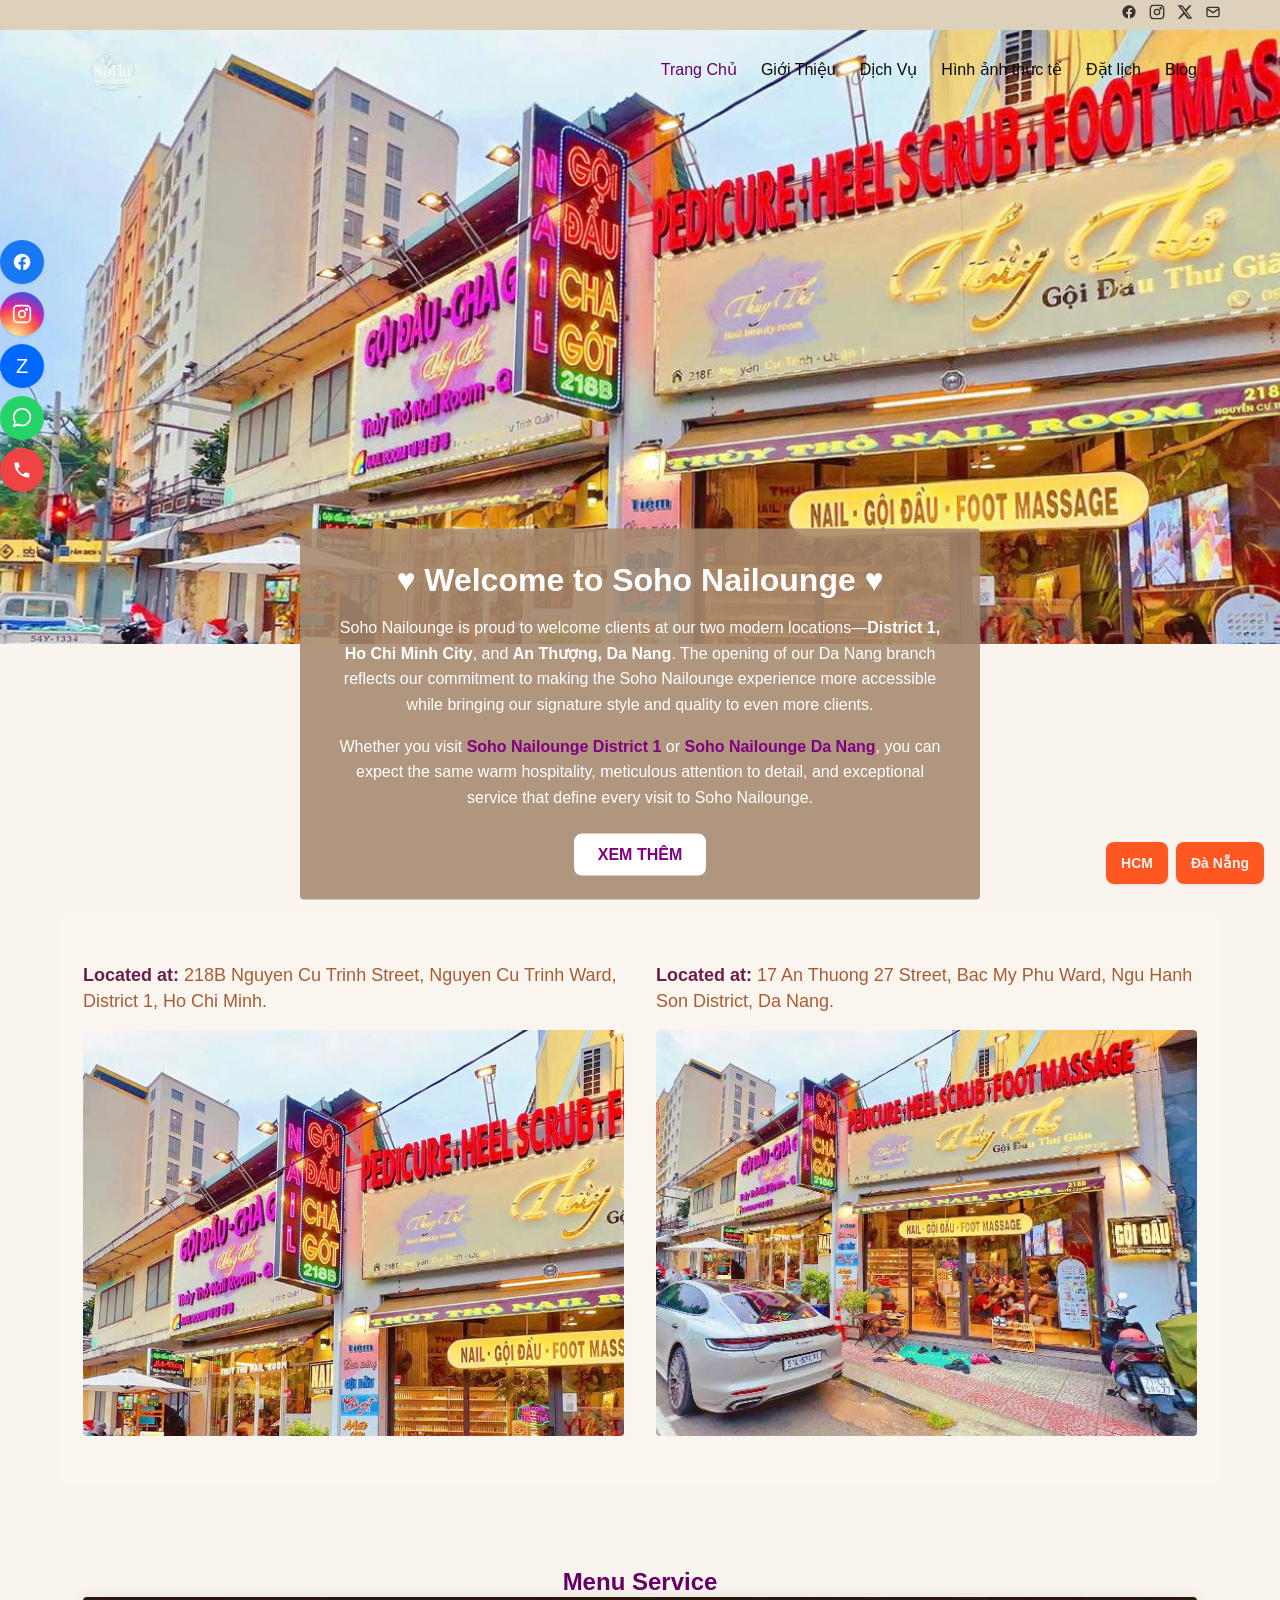
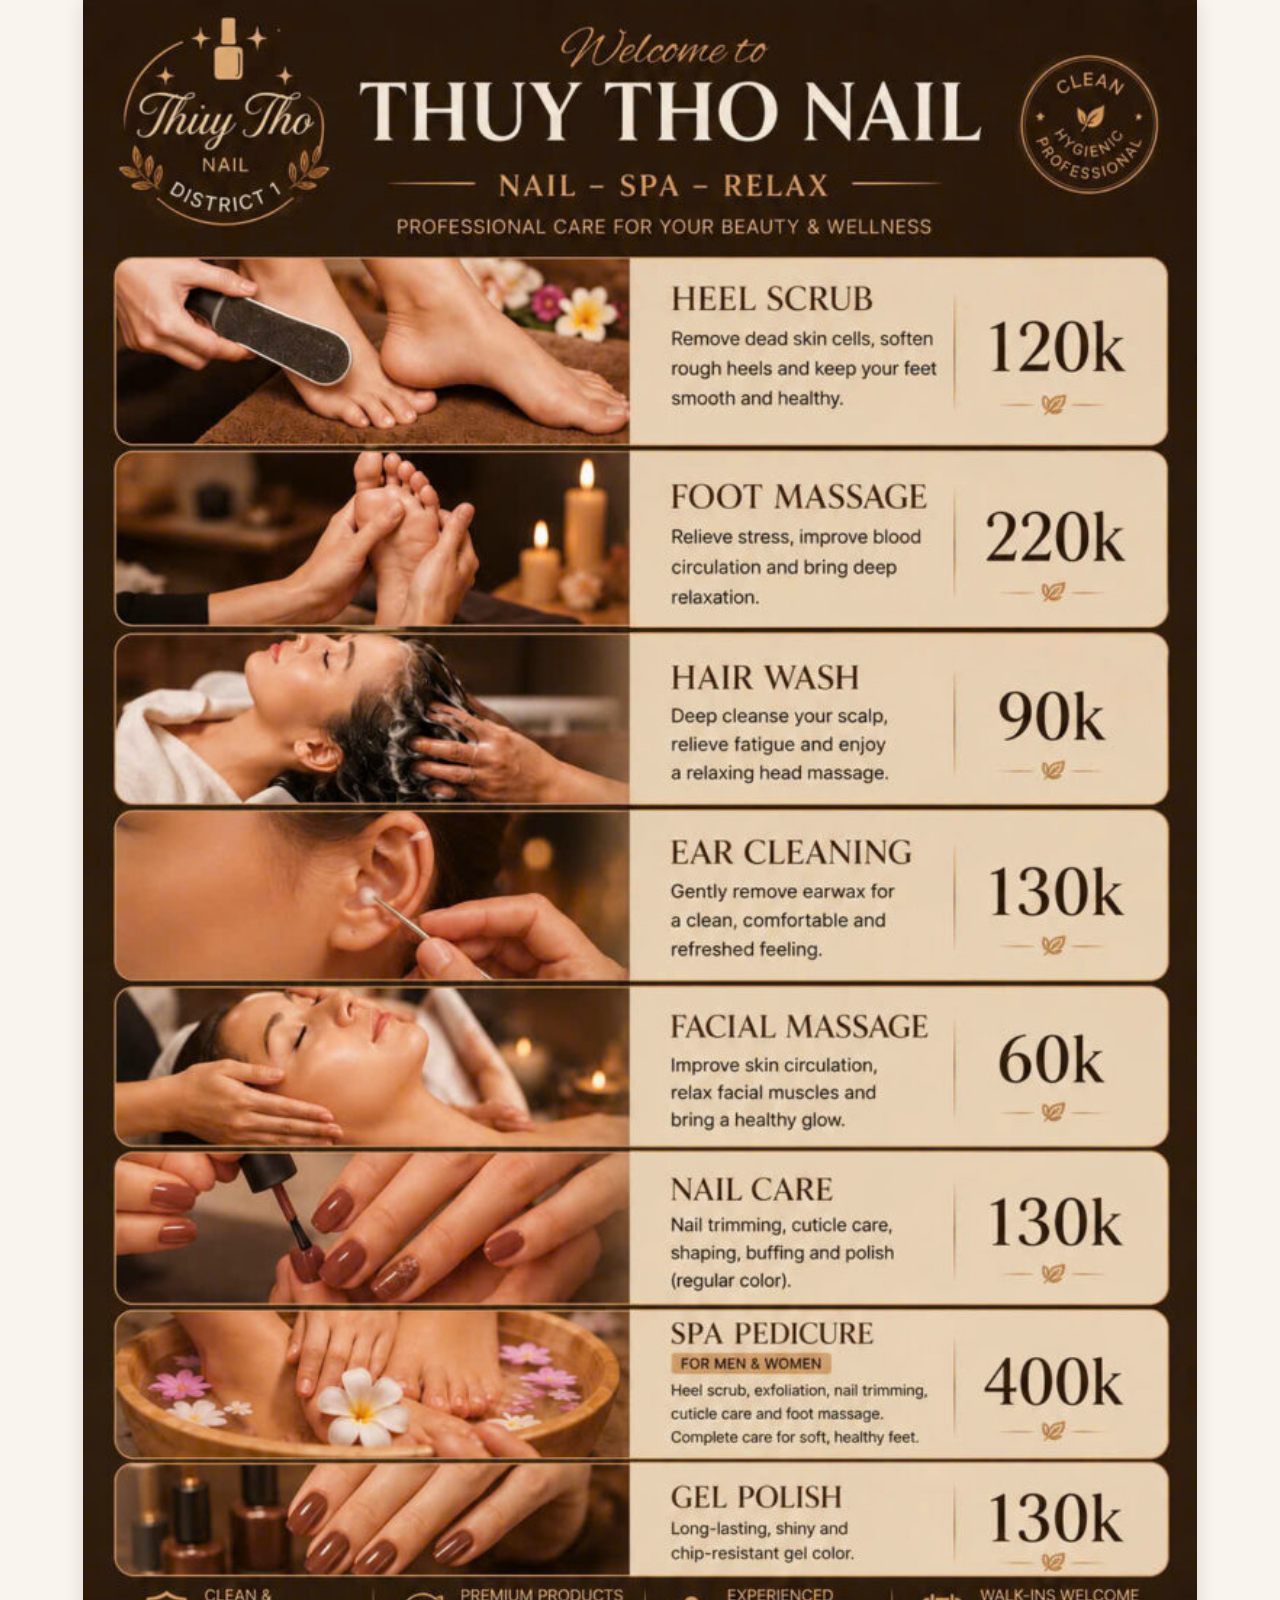
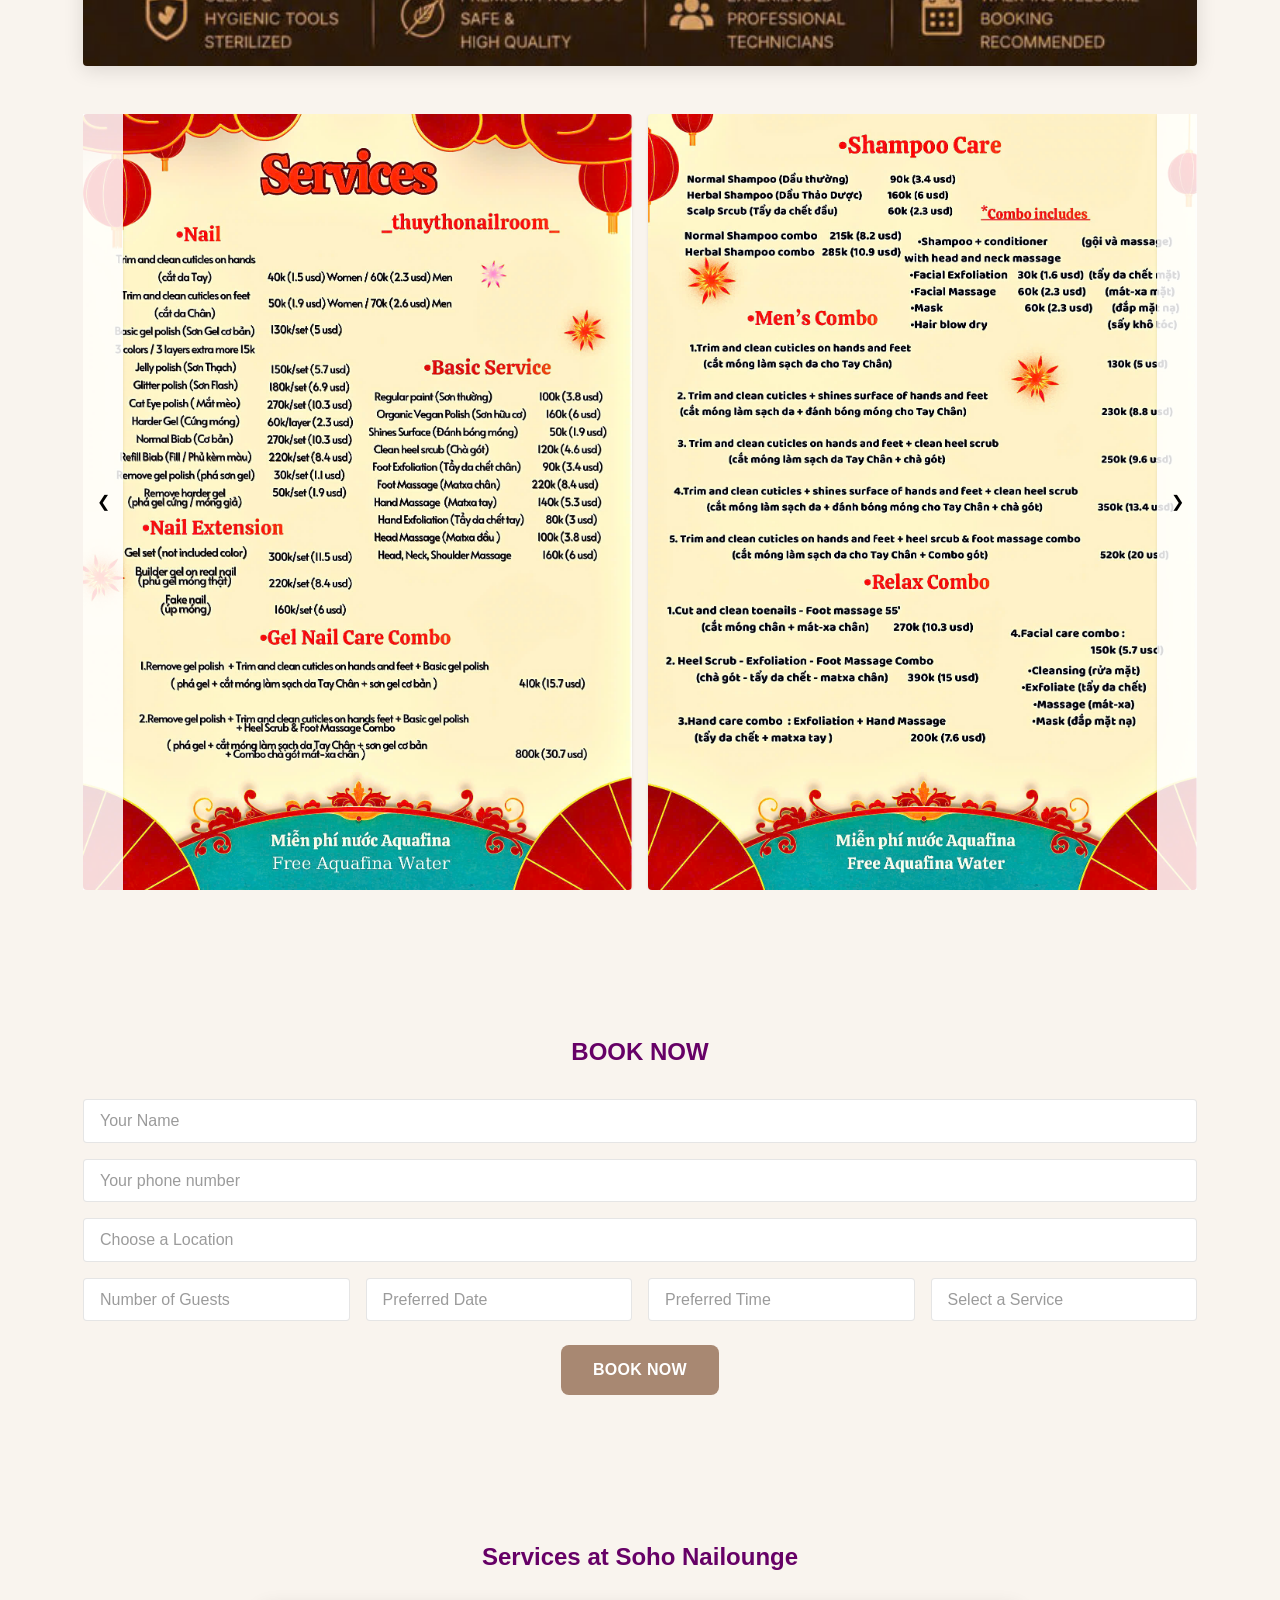
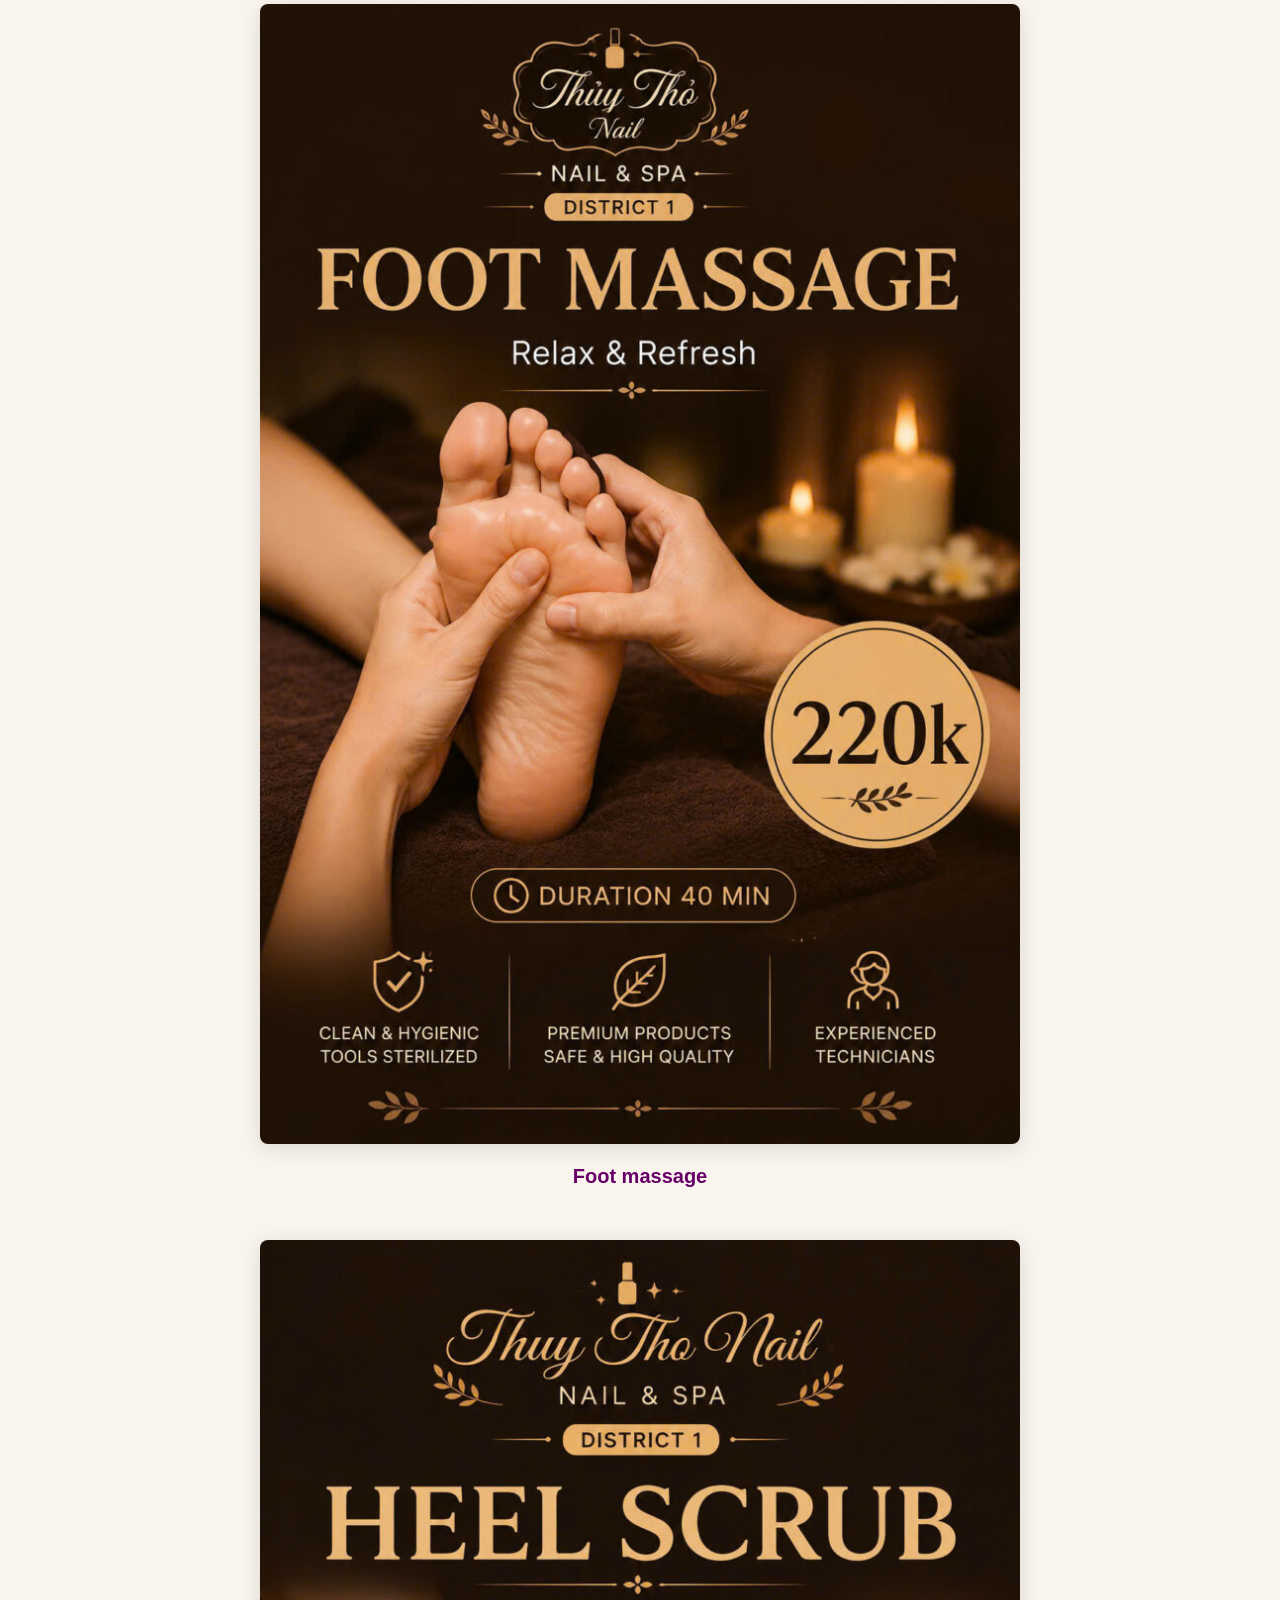
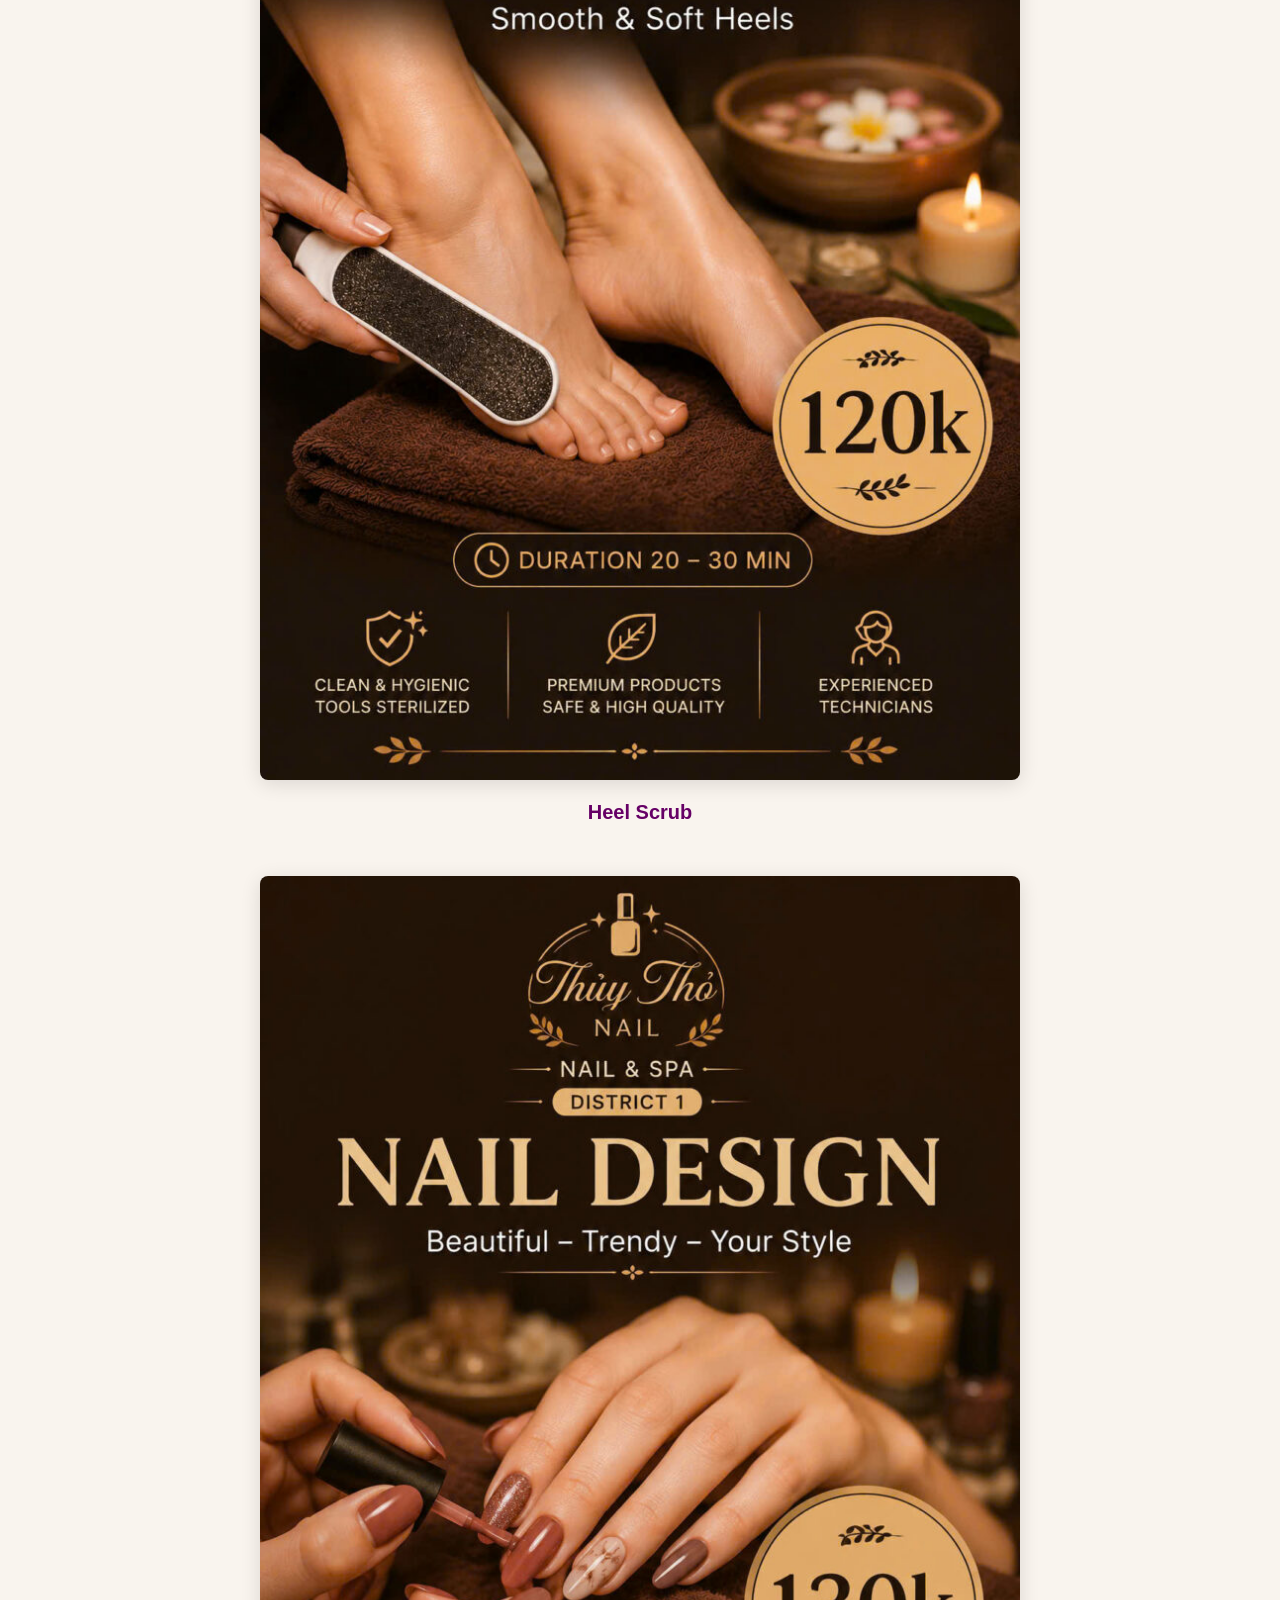
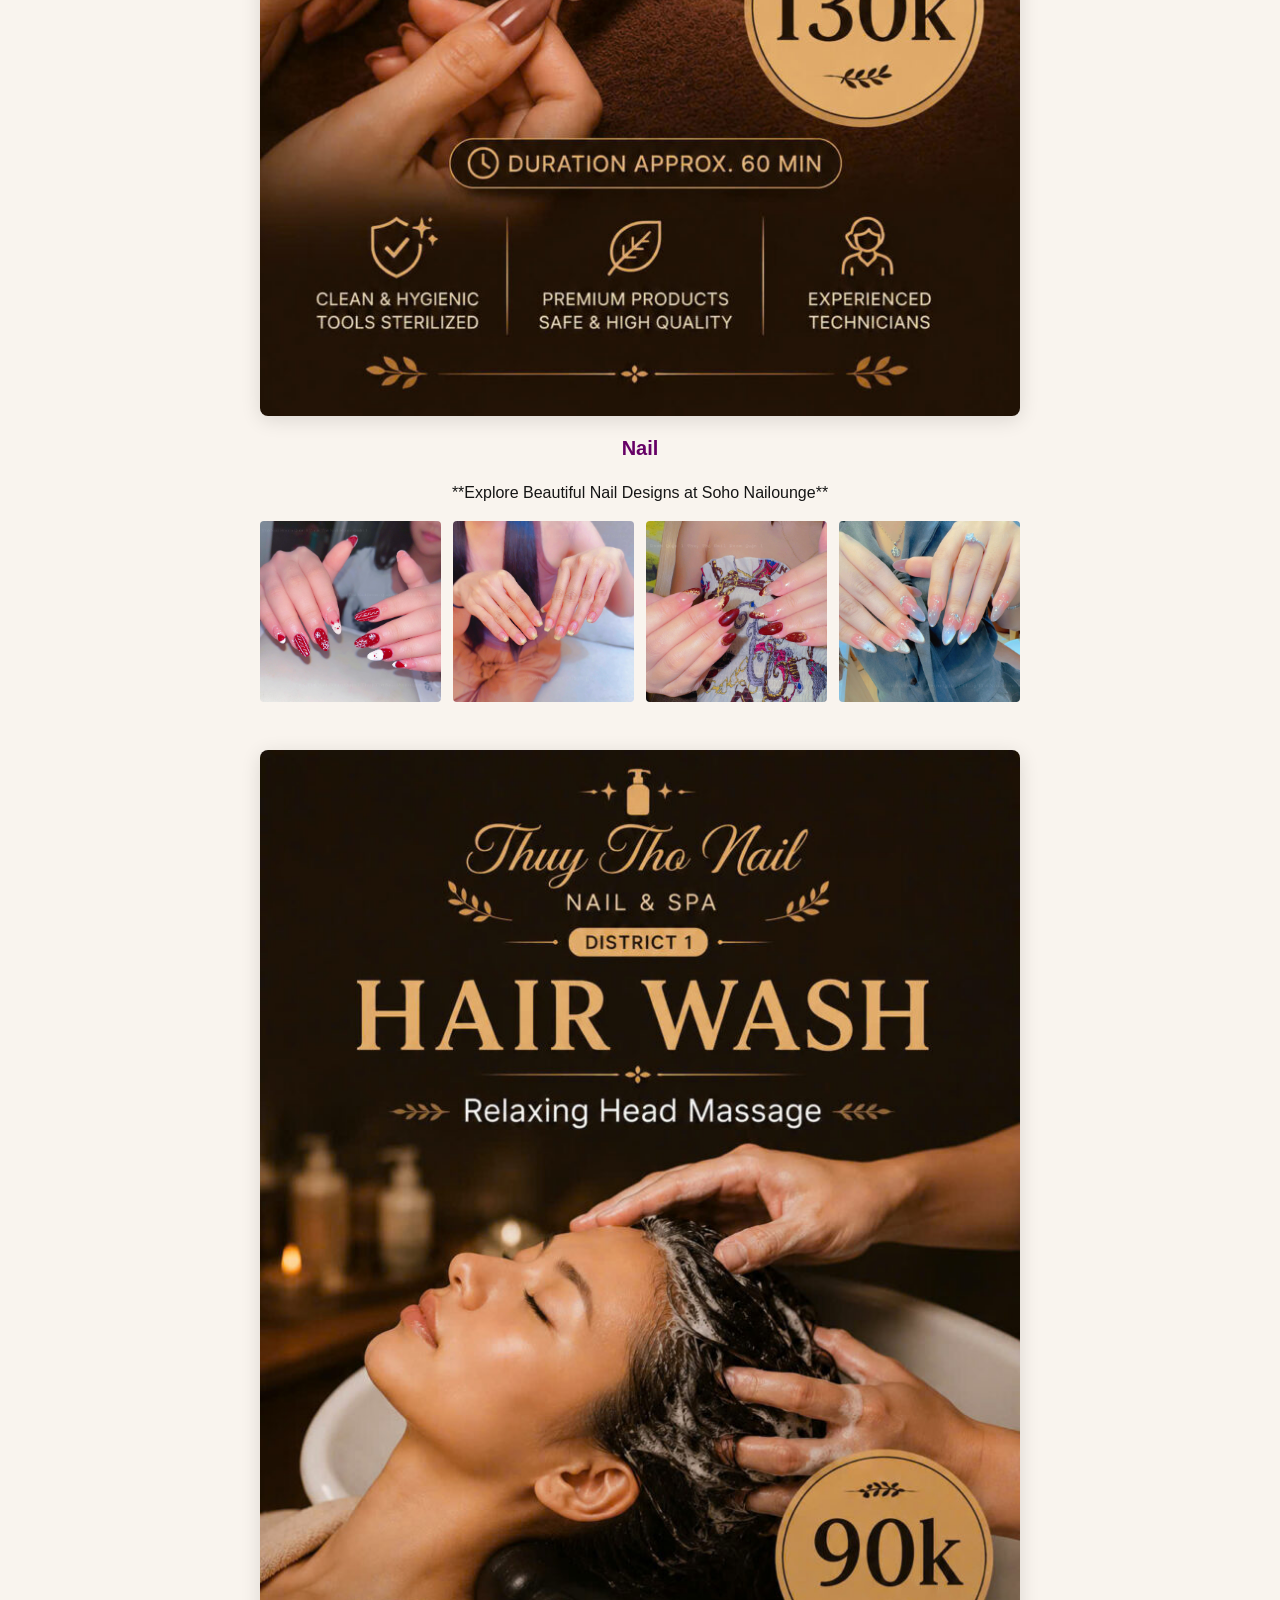
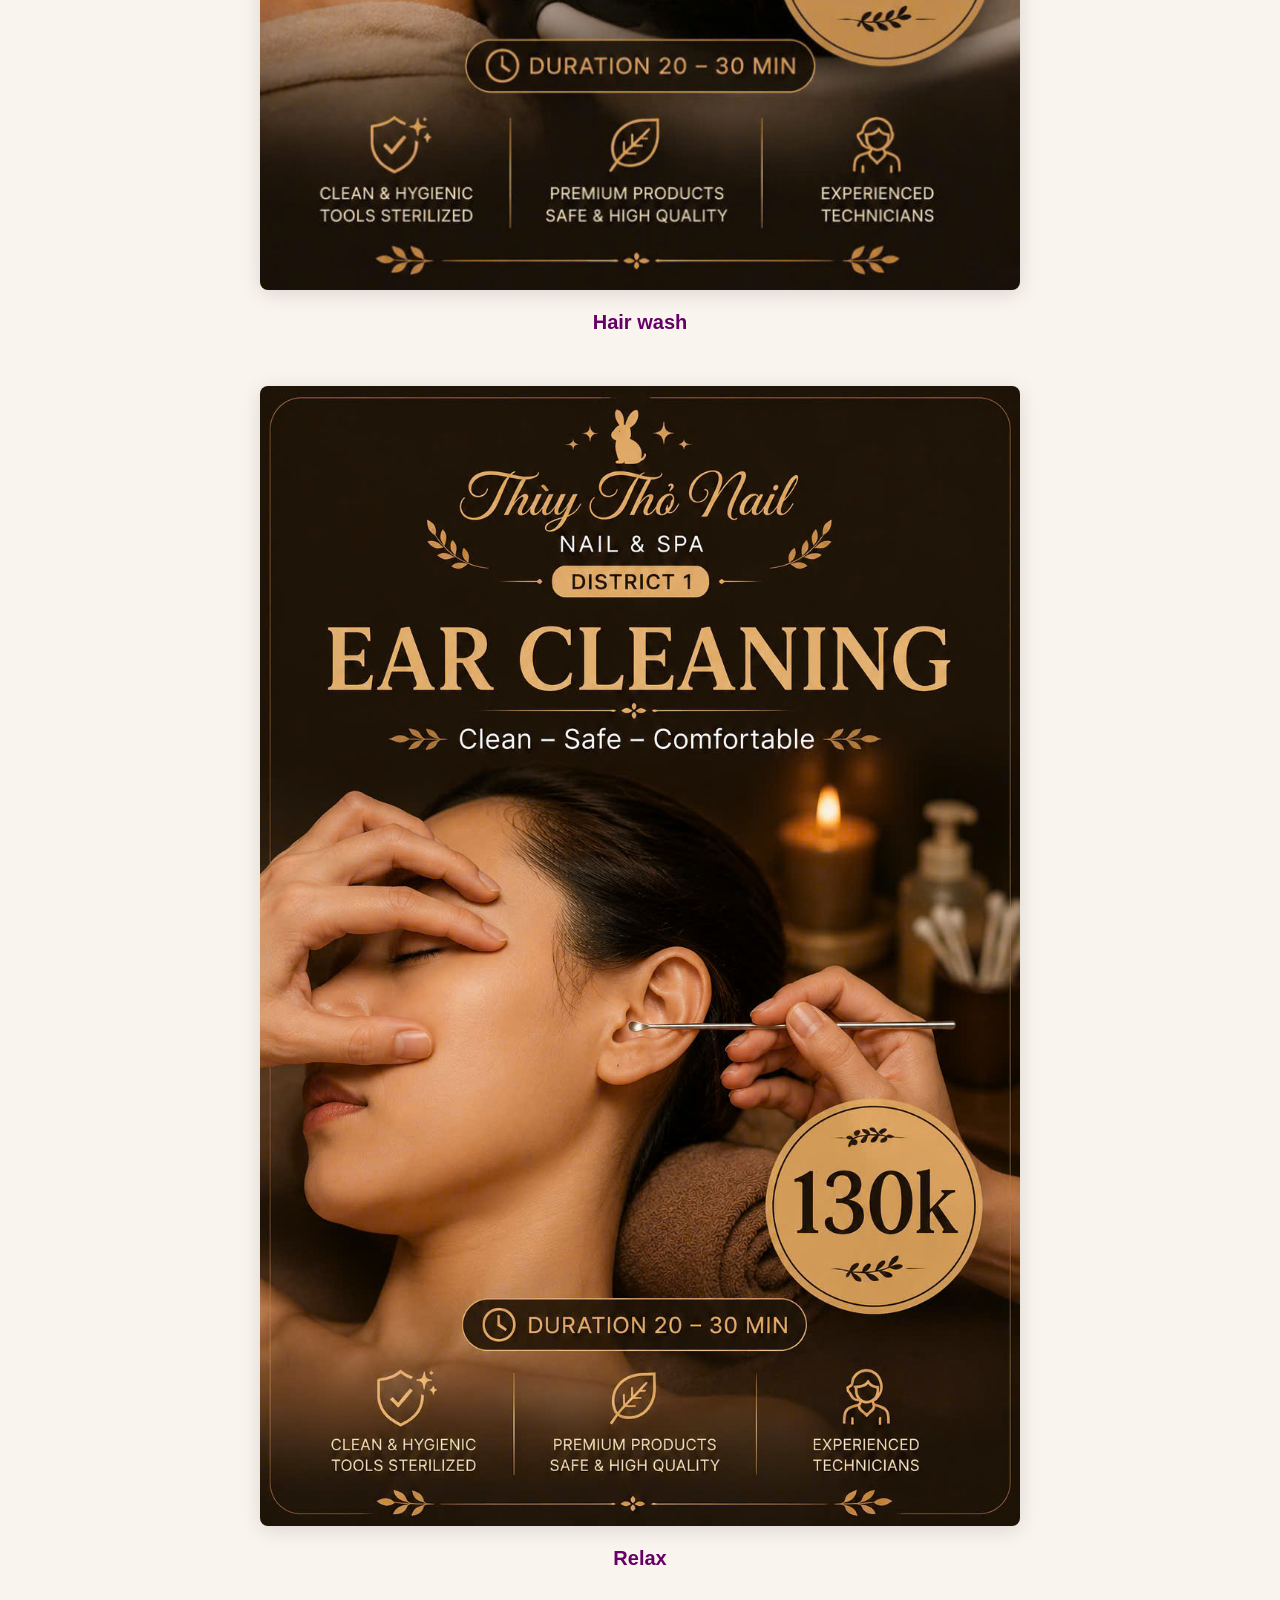
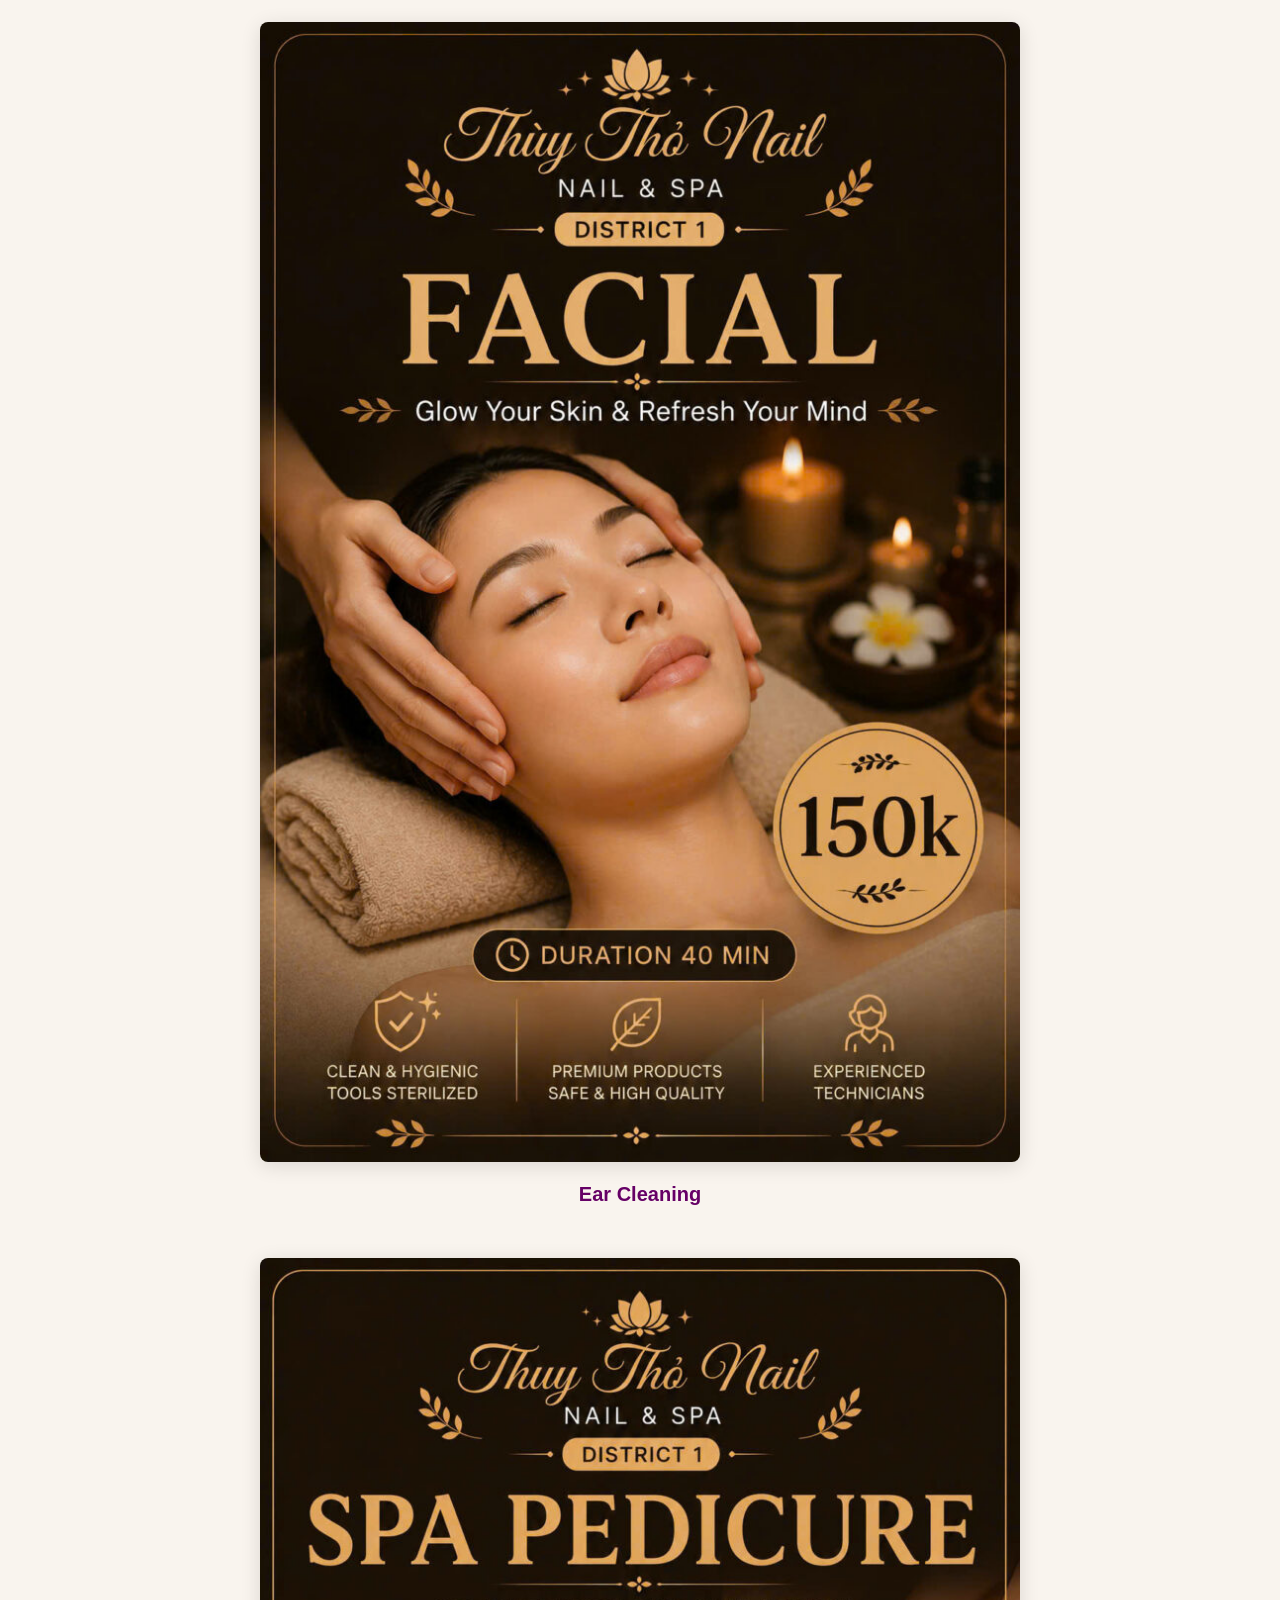
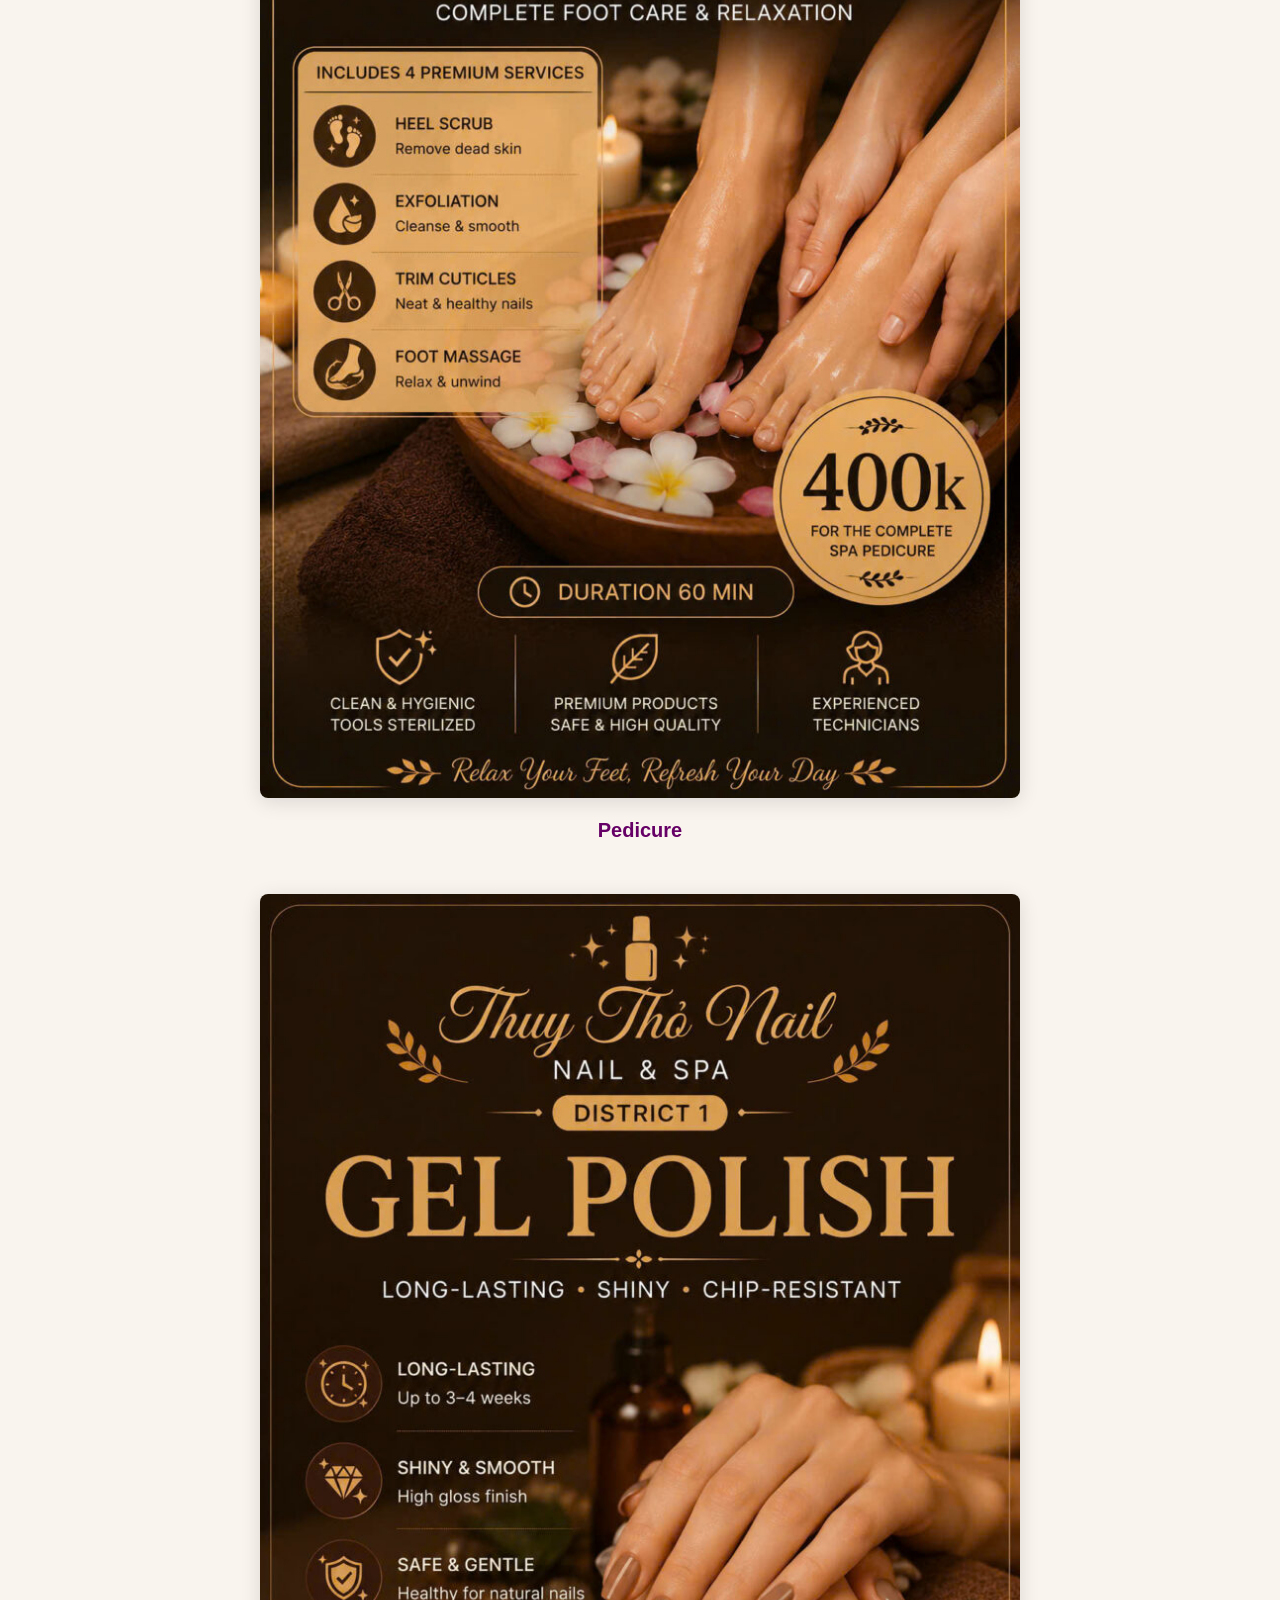
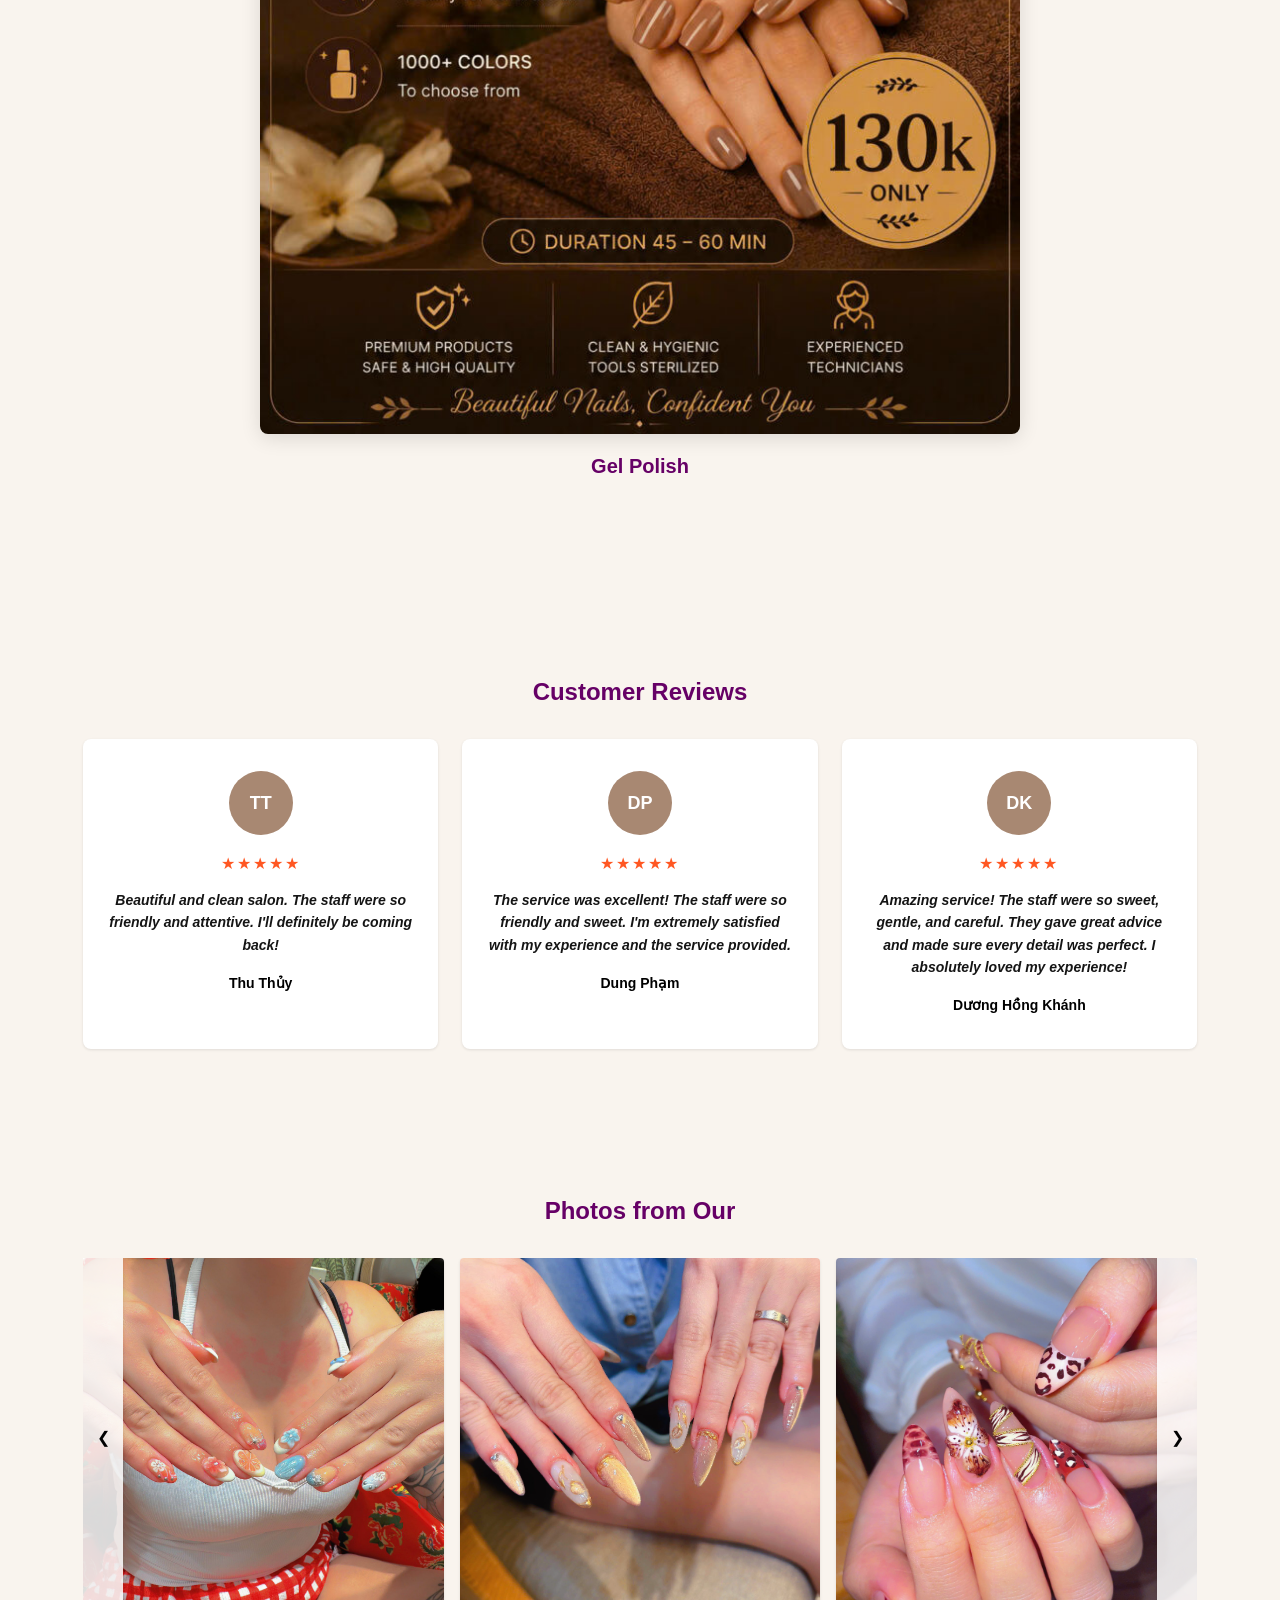
==== html/index.html @ bbea17a8 "first commit" ====
<!doctype html>
<html lang="vi">
  <head>
    <meta charset="UTF-8" />
    <meta name="viewport" content="width=device-width, initial-scale=1.0" />
    <title>Soho Nailounge</title>
    <meta
      name="description"
      content="Soho Nailounge — Nail, Spa, Gội đầu thư giãn, Massage chân tay tại Quận 1 TP.HCM và An Thượng, Đà Nẵng."
    />
    <link rel="icon" href="assets/favicon-32.webp" sizes="32x32" />
    <link rel="icon" href="assets/favicon-192.webp" sizes="192x192" />
    <link rel="apple-touch-icon" href="assets/favicon-192.webp" />
    <link rel="stylesheet" href="css/fonts.css" />
    <link rel="stylesheet" href="css/reset.css" />
    <link rel="stylesheet" href="css/variables.css" />
    <link rel="stylesheet" href="css/global.css" />
    <link rel="stylesheet" href="css/components/header.css" />
    <link rel="stylesheet" href="css/components/hero.css" />
    <link rel="stylesheet" href="css/components/menu.css" />
    <link rel="stylesheet" href="css/components/carousel.css" />
    <link rel="stylesheet" href="css/components/booking.css" />
    <link rel="stylesheet" href="css/components/services-showcase.css" />
    <link rel="stylesheet" href="css/components/gallery.css" />
    <link rel="stylesheet" href="css/components/reviews.css" />
    <link rel="stylesheet" href="css/components/blog.css" />
    <link rel="stylesheet" href="css/components/footer.css" />
  </head>
  <body class="page-home">
    <div class="social-rail">
      <a
        href="https://facebook.com"
        class="social-rail__facebook"
        aria-label="Facebook"
      >
        <svg width="20" height="20" viewBox="0 0 24 24" fill="currentColor">
          <path
            d="M22 12a10 10 0 1 0-11.56 9.88v-6.99H7.9V12h2.54V9.8c0-2.5 1.49-3.89 3.78-3.89 1.1 0 2.24.2 2.24.2v2.46h-1.26c-1.24 0-1.63.77-1.63 1.56V12h2.78l-.44 2.89h-2.34v6.99A10 10 0 0 0 22 12z"
          />
        </svg>
      </a>
      <a
        href="https://instagram.com"
        class="social-rail__instagram"
        aria-label="Instagram"
      >
        <svg
          width="20"
          height="20"
          viewBox="0 0 24 24"
          fill="none"
          stroke="currentColor"
          stroke-width="2"
        >
          <rect x="2" y="2" width="20" height="20" rx="5" />
          <circle cx="12" cy="12" r="4" />
          <circle cx="17.5" cy="6.5" r="1" fill="currentColor" />
        </svg>
      </a>
      <a href="https://zalo.me" class="social-rail__zalo" aria-label="Zalo"
        >Z</a
      >
      <a
        href="https://wa.me/84936037392"
        class="social-rail__whatsapp"
        aria-label="WhatsApp"
      >
        <svg width="20" height="20" viewBox="0 0 24 24" fill="currentColor">
          <path
            d="M20.5 3.5A10.9 10.9 0 0 0 12 0C5.9 0 1 4.9 1 11a10.9 10.9 0 0 0 1.6 5.7L1 23l6.5-1.6A10.9 10.9 0 0 0 12 22c6.1 0 11-4.9 11-11a10.9 10.9 0 0 0-2.5-7.5zM12 20a9 9 0 0 1-4.6-1.3l-.3-.2-3.4.9.9-3.3-.2-.3A9 9 0 1 1 21 11a9 9 0 0 1-9 9z"
          />
        </svg>
      </a>
      <a href="tel:+84936037392" class="social-rail__phone" aria-label="Call">
        <svg width="20" height="20" viewBox="0 0 24 24" fill="currentColor">
          <path
            d="M6.6 10.8a15.1 15.1 0 0 0 6.6 6.6l2.2-2.2a1 1 0 0 1 1-.2 11.3 11.3 0 0 0 3.5.6 1 1 0 0 1 1 1V20a1 1 0 0 1-1 1A17 17 0 0 1 3 4a1 1 0 0 1 1-1h3.5a1 1 0 0 1 1 1 11.3 11.3 0 0 0 .6 3.5 1 1 0 0 1-.2 1l-2.3 2.3z"
          />
        </svg>
      </a>
    </div>

    <div class="location-switch">
      <a href="#locations">HCM</a>
      <a href="#locations">Đà Nẵng</a>
    </div>

    <header class="header header--overlay" id="header">
      <div class="header__topbar">
        <div class="container header__topbar-inner">
          <a href="https://facebook.com" aria-label="Facebook">
            <svg width="16" height="16" viewBox="0 0 24 24" fill="currentColor">
              <path
                d="M22 12a10 10 0 1 0-11.56 9.88v-6.99H7.9V12h2.54V9.8c0-2.5 1.49-3.89 3.78-3.89 1.1 0 2.24.2 2.24.2v2.46h-1.26c-1.24 0-1.63.77-1.63 1.56V12h2.78l-.44 2.89h-2.34v6.99A10 10 0 0 0 22 12z"
              />
            </svg>
          </a>
          <a href="https://instagram.com" aria-label="Instagram">
            <svg
              width="16"
              height="16"
              viewBox="0 0 24 24"
              fill="none"
              stroke="currentColor"
              stroke-width="2"
            >
              <rect x="2" y="2" width="20" height="20" rx="5" />
              <circle cx="12" cy="12" r="4" />
              <circle cx="17.5" cy="6.5" r="1" fill="currentColor" />
            </svg>
          </a>
          <a href="https://twitter.com" aria-label="Twitter">
            <svg width="16" height="16" viewBox="0 0 24 24" fill="currentColor">
              <path
                d="M18.9 2H22l-7.5 8.6L23 22h-6.9l-5.4-6.6L4.4 22H1.3l8-9.2L1 2h7l4.9 6 6-6zm-1.2 18h1.9L7.4 4H5.4l12.3 16z"
              />
            </svg>
          </a>
          <a href="mailto:hoangvun168168@gmail.com" aria-label="Email">
            <svg
              width="16"
              height="16"
              viewBox="0 0 24 24"
              fill="none"
              stroke="currentColor"
              stroke-width="2"
            >
              <rect x="3" y="5" width="18" height="14" rx="2" />
              <path d="m3 7 9 6 9-6" />
            </svg>
          </a>
        </div>
      </div>
      <div class="header__main">
        <div class="container header__main-inner">
          <a href="index.html" class="header__logo">
            <img
              src="assets/images/logo-soho-transparent.png"
              alt="Soho Nail Lounge"
            />
          </a>
          <button class="header__nav-toggle" aria-label="Toggle menu">
            <span></span><span></span><span></span>
          </button>
          <nav class="header__nav">
            <ul class="header__nav-list">
              <li class="is-active"><a href="index.html">Trang Chủ</a></li>
              <li><a href="gioi-thieu.html">Giới Thiệu</a></li>
              <li><a href="#">Dịch Vụ</a></li>
              <li><a href="hinh-anh-thuc-te.html">Hình ảnh thực tế</a></li>
              <li><a href="dat-lich.html">Đặt lịch</a></li>
              <li><a href="blog.html">Blog</a></li>
            </ul>
          </nav>
        </div>
      </div>
    </header>

    <main>
      <section class="hero">
        <img
          class="hero__bg"
          src="assets/images/bnmt.jpeg"
          alt="Soho Nailounge Quận 1 storefront"
        />
        <div class="hero__welcome" data-animate>
          <h1 class="hero__welcome-title">♥ Welcome to Soho Nailounge ♥</h1>
          <p>
            Soho Nailounge is proud to welcome clients at our two modern
            locations—<strong>District 1, Ho Chi Minh City</strong>, and
            <strong>An Thượng, Da Nang</strong>. The opening of our Da Nang
            branch reflects our commitment to making the Soho Nailounge
            experience more accessible while bringing our signature style and
            quality to even more clients.
          </p>
          <p>
            Whether you visit
            <a href="#locations">Soho Nailounge District 1</a> or
            <a href="#locations">Soho Nailounge Da Nang</a>, you can expect the
            same warm hospitality, meticulous attention to detail, and
            exceptional service that define every visit to Soho Nailounge.
          </p>
          <a href="#locations" class="btn btn--white">XEM THÊM</a>
        </div>
      </section>

      <section class="locations container" id="locations">
        <div class="locations__grid">
          <div class="locations__item" data-animate>
            <h3>
              <strong>Located at:</strong>
              <a href="#"
                >218B Nguyen Cu Trinh Street, Nguyen Cu Trinh Ward, District 1,
                Ho Chi Minh.</a
              >
            </h3>
            <img
              src="assets/images/bnmt.jpeg"
              alt="Soho Nailounge District 1 storefront"
            />
          </div>
          <div class="locations__item" data-animate>
            <h3>
              <strong>Located at:</strong>
              <a href="#"
                >17 An Thuong 27 Street, Bac My Phu Ward, Ngu Hanh Son District,
                Da Nang.</a
              >
            </h3>
            <img
              src="assets/images/bndt.jpeg"
              alt="Soho Nailounge Da Nang storefront"
            />
          </div>
        </div>
      </section>

      <section class="section menu-service">
        <div class="container">
          <h2 class="section-title-main menu-service__title">Menu Service</h2>
          <div class="menu-service__poster" data-animate>
            <img
              src="assets/images/z8015954547315_3c9cb81fe59378304302e0c145855cd3-768x1151.jpg"
              alt="Soho Nailounge price menu"
            />
          </div>
          <div
            class="carousel menu-service__carousel"
            data-carousel
            data-animate
          >
            <div class="carousel__track">
              <div class="carousel__slide">
                <img
                  src="assets/images/z7779912260843_b9cccc5753897205a94085f1f6d99482.jpg"
                  alt="Services price menu"
                />
                <img
                  src="assets/images/z7779912260988_6251c6f3248f536b1c0eb579550483ee.jpg"
                  alt="Shampoo care price menu"
                />
              </div>
              <div class="carousel__slide">
                <img
                  src="assets/images/z7779912379117_9982ad821386d8e5eaa3683d21c7542d.jpg"
                  alt="Men's combo price menu"
                />
                <img
                  src="assets/images/z7779912381369_fc3b5bad0040239d06e00063f7e5130e.jpg"
                  alt="Relax combo price menu"
                />
              </div>
              <div class="carousel__slide">
                <img
                  src="assets/images/z7779912551053_1f955ee56354f765e3c32f36cbf5e977.jpg"
                  alt="Gel nail care combo price menu"
                />
                <img
                  src="assets/images/z7779912556553_a5ea1d9c6509a6acceb8691268e935df.jpg"
                  alt="Nail extension price menu"
                />
              </div>
            </div>
            <button
              class="carousel__arrow carousel__arrow--prev"
              aria-label="Previous slide"
            >
              &#10094;
            </button>
            <button
              class="carousel__arrow carousel__arrow--next"
              aria-label="Next slide"
            >
              &#10095;
            </button>
          </div>
        </div>
      </section>

      <section class="section booking" id="booking">
        <div class="container">
          <h2 class="section-title-main booking__title">Book Now</h2>
          <form class="booking__form" data-animate>
            <div class="booking__field booking__field--full">
              <input type="text" name="name" placeholder="Your Name" required />
            </div>
            <div class="booking__field booking__field--full">
              <input
                type="tel"
                name="phone"
                placeholder="Your phone number"
                required
              />
            </div>
            <div class="booking__field booking__field--full">
              <select name="location">
                <option value="" selected disabled>Choose a Location</option>
                <option value="danang">An Thượng - Đà Nẵng</option>
                <option value="hcm">Quận 1 - HCM</option>
              </select>
            </div>
            <div class="booking__field">
              <select name="guests">
                <option value="" selected disabled>Number of Guests</option>
                <option>1 người</option>
                <option>2 người</option>
                <option>3 người</option>
                <option>4 người</option>
                <option>5 người</option>
                <option>6 người</option>
                <option>7 người</option>
                <option>8 người</option>
                <option>9 người</option>
                <option>10 người</option>
              </select>
            </div>
            <div class="booking__field">
              <input type="text" name="date" placeholder="Preferred Date" />
            </div>
            <div class="booking__field">
              <input type="text" name="time" placeholder="Preferred Time" />
            </div>
            <div class="booking__field">
              <select name="service">
                <option value="" selected disabled>Select a Service</option>
                <option>Nail</option>
                <option>Gội đầu thư giãn</option>
                <option>Massage Tay Chân</option>
                <option>Relax</option>
                <option>Ear Cleaning</option>
                <option>Heel Scrub</option>
              </select>
            </div>
            <div class="booking__submit">
              <button type="submit" class="btn btn--primary">BOOK NOW</button>
            </div>
          </form>
        </div>
      </section>

      <section class="section services-showcase">
        <div class="container">
          <h2 class="section-title-main services-showcase__title">
            Services at Soho Nailounge
          </h2>

          <div class="service-box" data-animate>
            <img
              class="service-box__img"
              src="assets/images/z8015842418418_07ff36da298ad6ba134d4fb48012b8d4-768x1152.jpg"
              alt="Foot massage service — 220k"
            />
            <p class="service-box__label">Foot massage</p>
          </div>

          <div class="service-box" data-animate>
            <img
              class="service-box__img"
              src="assets/images/z8015864478588_d3b505cd84f28069b3b448378a401d5e-768x1152.jpg"
              alt="Heel scrub service — 120k"
            />
            <p class="service-box__label">Heel Scrub</p>
          </div>

          <div class="service-box" data-animate>
            <img
              class="service-box__img"
              src="assets/images/z8015858252829_dfd9f5148b0d11bea8773ce29f566d68-768x1152.jpg"
              alt="Nail design service — 130k"
            />
            <p class="service-box__label">Nail</p>
            <p class="service-box__caption">
              **Explore Beautiful Nail Designs at Soho Nailounge**
            </p>
            <div class="service-box__gallery">
              <img
                src="assets/images/469323236_913339640860861_7661932094117407485_n.jpg"
                alt="Nail design example"
              />
              <img
                src="assets/images/469902790_917141683813990_6905318795763585883_n.jpg"
                alt="Nail design example"
              />
              <img
                src="assets/images/466470370_896724782522347_778402889537107181_n.jpg"
                alt="Nail design example"
              />
              <img
                src="assets/images/470163962_917141797147312_8539272037024108916_n.jpg"
                alt="Nail design example"
              />
            </div>
          </div>

          <div class="service-box" data-animate>
            <img
              class="service-box__img"
              src="assets/images/z8015871940661_59e24e08e3c2d45e45f9ad852ad5a58e-768x1152.jpg"
              alt="Hair wash service — 90k"
            />
            <p class="service-box__label">Hair wash</p>
          </div>

          <div class="service-box" data-animate>
            <img
              class="service-box__img"
              src="assets/images/z8015879388731_3efd947cea8db1e82685baeece9f71e1.jpg"
              alt="Relax facial massage service — 150k"
            />
            <p class="service-box__label">Relax</p>
          </div>

          <div class="service-box" data-animate>
            <img
              class="service-box__img"
              src="assets/images/z8015898124026_6b001d4fb5bc2934861f3b2a6283bfcd-768x1152.jpg"
              alt="Ear cleaning service — 130k"
            />
            <p class="service-box__label">Ear Cleaning</p>
          </div>

          <div class="service-box" data-animate>
            <img
              class="service-box__img"
              src="assets/images/z8015911005959_6049db3987a602b66f3f6f4be4cd0310-768x1152.jpg"
              alt="Spa pedicure service — 400k"
            />
            <p class="service-box__label">Pedicure</p>
          </div>

          <div class="service-box" data-animate>
            <img
              class="service-box__img"
              src="assets/images/z8015924040285_4354d03138502ad83d37b182e7aa453c-768x1152.jpg"
              alt="Gel polish service — 130k"
            />
            <p class="service-box__label">Gel Polish</p>
          </div>
        </div>
      </section>

      <section class="section reviews">
        <div class="container">
          <h2 class="section-title-main reviews__title">Customer Reviews</h2>
          <div class="reviews__grid" data-animate>
            <div class="review-card">
              <div class="review-card__avatar">TT</div>
              <div class="review-card__stars">★★★★★</div>
              <p class="review-card__text">
                Beautiful and clean salon. The staff were so friendly and
                attentive. I'll definitely be coming back!
              </p>
              <p class="review-card__author">Thu Thủy</p>
            </div>
            <div class="review-card">
              <div class="review-card__avatar">DP</div>
              <div class="review-card__stars">★★★★★</div>
              <p class="review-card__text">
                The service was excellent! The staff were so friendly and sweet.
                I'm extremely satisfied with my experience and the service
                provided.
              </p>
              <p class="review-card__author">Dung Phạm</p>
            </div>
            <div class="review-card">
              <div class="review-card__avatar">DK</div>
              <div class="review-card__stars">★★★★★</div>
              <p class="review-card__text">
                Amazing service! The staff were so sweet, gentle, and careful.
                They gave great advice and made sure every detail was perfect. I
                absolutely loved my experience!
              </p>
              <p class="review-card__author">Dương Hồng Khánh</p>
            </div>
          </div>
        </div>
      </section>

      <section class="section gallery" id="gallery">
        <div class="container">
          <h2 class="section-title-main gallery__title">Photos from Our</h2>
          <div class="carousel gallery__carousel" data-carousel data-animate>
            <div class="carousel__track">
              <div class="carousel__slide">
                <img
                  src="assets/images/screenshot_1761882458.png"
                  alt="Soho Nailounge customer photo"
                />
                <img
                  src="assets/images/screenshot_1761882490.png"
                  alt="Soho Nailounge customer photo"
                />
                <img
                  src="assets/images/screenshot_1761882739.png"
                  alt="Soho Nailounge customer photo"
                />
              </div>
              <div class="carousel__slide">
                <img
                  src="assets/images/screenshot_1761882762.png"
                  alt="Soho Nailounge customer photo"
                />
                <img
                  src="assets/images/screenshot_1761882802.png"
                  alt="Soho Nailounge customer photo"
                />
                <img
                  src="assets/images/screenshot_1761882872.png"
                  alt="Soho Nailounge customer photo"
                />
              </div>
              <div class="carousel__slide">
                <img
                  src="assets/images/screenshot_1761882912.png"
                  alt="Soho Nailounge customer photo"
                />
                <img
                  src="assets/images/screenshot_1761882921.png"
                  alt="Soho Nailounge customer photo"
                />
                <img
                  src="assets/images/screenshot_1761882985.png"
                  alt="Soho Nailounge customer photo"
                />
              </div>
              <div class="carousel__slide">
                <img
                  src="assets/images/screenshot_1761883021.png"
                  alt="Soho Nailounge customer photo"
                />
                <img
                  src="assets/images/screenshot_1761883080.png"
                  alt="Soho Nailounge customer photo"
                />
                <img
                  src="assets/images/screenshot_1761883102.png"
                  alt="Soho Nailounge customer photo"
                />
              </div>
            </div>
            <button
              class="carousel__arrow carousel__arrow--prev"
              aria-label="Previous slide"
            >
              &#10094;
            </button>
            <button
              class="carousel__arrow carousel__arrow--next"
              aria-label="Next slide"
            >
              &#10095;
            </button>
          </div>
        </div>
      </section>

      <section class="section blog" id="blog">
        <div class="container">
          <h2 class="section-title-main blog__title">Blog</h2>
          <div class="blog__grid" data-animate>
            <article class="blog-card">
              <img
                src="assets/images/foot-massage-in-da-nang-relaxing-foot-spa-near-my-khe-beach-loved-by-travelers-14.jpg"
                alt="Foot Massage in Da Nang"
              />
              <div class="blog-card__body">
                <h3 class="blog-card__title">
                  <a href="#"
                    >Foot Massage in Da Nang – Relaxing Foot Spa Near My Khe
                    Beach Loved by Travelers</a
                  >
                </h3>
                <p class="blog-card__date">29/07/2026</p>
                <p class="blog-card__excerpt">
                  Foot Massage in Da Nang – Relaxing Foot Spa Near My Khe Beach
                  Loved by…
                </p>
              </div>
            </article>
            <article class="blog-card">
              <img
                src="assets/images/the-favorite-nail-salon-in-da-nang-for-international-tourists-thuy-tho-nail-spa-4.jpg"
                alt="The Favorite Nail Salon in Da Nang"
              />
              <div class="blog-card__body">
                <h3 class="blog-card__title">
                  <a href="#"
                    >The Favorite Nail Salon in Da Nang for International
                    Tourists – Soho Nailounge & Spa</a
                  >
                </h3>
                <p class="blog-card__date">27/07/2026</p>
                <p class="blog-card__excerpt">
                  The Favorite Nail Salon in Da Nang for International Tourists
                  – Soho Nailounge &…
                </p>
              </div>
            </article>
            <article class="blog-card">
              <img
                src="assets/images/everything-you-need-to-know-about-heel-scrub-da-nang-at-thuy-tho-nail-spa-6.jpg"
                alt="Heel Scrub Da Nang"
              />
              <div class="blog-card__body">
                <h3 class="blog-card__title">
                  <a href="#"
                    >Everything You Need to Know About Heel Scrub Da Nang at
                    Soho Nailounge & Spa</a
                  >
                </h3>
                <p class="blog-card__date">22/07/2026</p>
                <p class="blog-card__excerpt">
                  Everything You Need to Know About Heel Scrub Da Nang | Smooth,
                  Healthy Heels at…
                </p>
              </div>
            </article>
          </div>
        </div>
      </section>
    </main>

    <footer class="footer">
      <img class="footer__bg" src="assets/images/spa2.jpg" alt="" />
      <div class="footer__overlay"></div>
      <div class="container footer__inner">
        <div class="footer__brand">
          <img
            class="footer__logo"
            src="assets/images/logo-soho-transparent.png"
            alt="Soho Nail Lounge"
          />
          <p class="footer__brand-title">Soho Nailounge Quận 1 — Nails salon</p>
          <h4 class="footer__heading">
            Soho Nailounge – Your Little Beauty Retreat
          </h4>
          <p class="footer__text">
            More than just a nail salon, Soho Nailounge is a cozy place where
            you can relax, feel cared for, and enjoy special moments with
            friends and loved ones. Come visit us, unwind, and take some time to
            treat yourself.
          </p>
        </div>
        <div class="footer__contact">
          <h4 class="footer__heading">Our Salon Locations</h4>
          <p class="footer__text">
            Address: 17 An Thuong 27 Street, Bac My Phu Ward, Ngu Hanh Son
            District, Da Nang, Vietnam
          </p>
          <p class="footer__text">
            Address: 218B Nguyen Cu Trinh Street, Nguyen Cu Trinh Ward, District
            1, Ho Chi Minh City, Vietnam
          </p>
          <p class="footer__text">
            Booking Hotline: <a href="tel:+84936037392">+84 936 037 392</a>
          </p>
          <p class="footer__text">
            Email:
            <a href="mailto:hoangvun168168@gmail.com"
              >hoangvun168168@gmail.com</a
            >
          </p>
        </div>
        <div class="footer__fanpage">
          <h4 class="footer__heading">Fanpage Facebook</h4>
          <div class="footer__fanpage-card">
            <img
              src="assets/images/bnmt.jpeg"
              alt="Soho Nailounge Room - Quận 1 Facebook page"
            />
            <a href="https://facebook.com" target="_blank" rel="noopener"
              >Theo dõi trên Facebook</a
            >
          </div>
        </div>
      </div>
      <div class="container footer__maps">
        <div class="footer__map">
          <h4>HCM Map</h4>
          <iframe
            class="footer__map-frame"
            loading="lazy"
            title="HCM Map"
            src="https://maps.google.com/maps?q=218B%20Nguyen%20Cu%20Trinh%2C%20District%201%2C%20Ho%20Chi%20Minh&t=&z=15&ie=UTF8&iwloc=&output=embed"
          ></iframe>
        </div>
        <div class="footer__map">
          <h4>Đa Nang Map</h4>
          <iframe
            class="footer__map-frame"
            loading="lazy"
            title="Da Nang Map"
            src="https://maps.google.com/maps?q=17%20An%20Thuong%2027%2C%20Ngu%20Hanh%20Son%2C%20Da%20Nang&t=&z=15&ie=UTF8&iwloc=&output=embed"
          ></iframe>
        </div>
      </div>
      <div class="footer__bottom">
        Copyright 2026 © Soho Nailounge Quận 1 - Thiết kế bởi: Manhan.vn
      </div>
    </footer>

    <script src="js/components/carousel.js" defer></script>
    <script src="js/components/nav.js" defer></script>
    <script src="js/components/booking.js" defer></script>
    <script src="js/main.js" defer></script>
  </body>
</html>
---- html/css/fonts.css ----
/* Thuỳ Thỏ Nail uses the browser's default system sans-serif stack — no custom webfont is loaded on the source site. */
:root {
  --font-sans: -apple-system, BlinkMacSystemFont, "Segoe UI", Roboto, Helvetica, Arial, sans-serif;
}
---- html/css/variables.css ----
:root {
  /* Colors */
  --color-bg: #f9f4ee;
  --color-bg-topbar: #ddd1bb;
  --color-bg-footer-top: #828282;
  --color-bg-footer-bottom: #794b21;
  --color-text-primary: #000000;
  --color-text-body: #151515;
  --color-text-muted: #555555;
  --color-heading-accent: #660066;
  --color-link: #be8127;
  --color-link-hover: #6718a4;
  --color-accent-green: #349631;
  --color-accent-orange: #ff5722;
  --color-btn-primary: #a88872;
  --color-btn-primary-text: #ffffff;
  --color-welcome-box: rgba(167, 137, 111, 0.87);
  --color-footer-overlay: rgba(176, 129, 87, 0.878);
  --color-white: #ffffff;
  --color-border: rgba(0, 0, 0, 0.1);

  /* Typography */
  --font-sans: -apple-system, BlinkMacSystemFont, "Segoe UI", Roboto, Helvetica, Arial, sans-serif;
  --text-xs: 13px;
  --text-sm: 14px;
  --text-base: 16px;
  --text-md: 18px;
  --text-lg: 20px;
  --text-xl: 24px;
  --text-2xl: 32px;
  --text-3xl: 40px;

  /* Spacing */
  --space-1: 4px;
  --space-2: 8px;
  --space-3: 12px;
  --space-4: 16px;
  --space-6: 24px;
  --space-8: 32px;
  --space-12: 48px;
  --space-16: 64px;
  --space-20: 80px;

  /* Radius */
  --radius-sm: 4px;
  --radius-md: 8px;
  --radius-lg: 12px;
  --radius-full: 9999px;

  /* Shadows */
  --shadow-sm: 0 1px 3px rgba(0, 0, 0, 0.1);
  --shadow-md: 0 4px 20px rgba(0, 0, 0, 0.12);

  /* Transitions */
  --transition-fast: 150ms ease;
  --transition-base: 250ms ease;

  /* Layout */
  --max-width: 1162px;
  --header-height: 80px;
}
---- html/css/global.css ----
html {
  scroll-behavior: smooth;
}

body {
  font-family: var(--font-sans);
  font-size: var(--text-base);
  line-height: 1.6;
  color: var(--color-text-body);
  background-color: var(--color-bg);
}

.container {
  max-width: var(--max-width);
  margin: 0 auto;
  padding: 0 var(--space-6);
}

h1, h2, h3, h4, h5, h6 {
  color: var(--color-text-primary);
  font-weight: 700;
  line-height: 1.2;
}

.section-title-main {
  color: var(--color-heading-accent);
  font-size: var(--text-xl);
  font-weight: 700;
  text-align: center;
  display: block;
}

.section {
  padding: var(--space-16) 0;
}

.page-home main > section + section {
  margin-top: 20px;
}

.btn {
  display: inline-block;
  padding: var(--space-2) var(--space-6);
  border-radius: var(--radius-md);
  font-size: var(--text-base);
  font-weight: 500;
  cursor: pointer;
  transition: background-color var(--transition-fast), transform var(--transition-fast);
  border: none;
}

.btn:hover {
  transform: translateY(-1px);
}

.btn--primary {
  background-color: var(--color-btn-primary);
  color: var(--color-btn-primary-text);
}

.btn--primary:hover {
  background-color: #96715c;
}

.btn--white {
  background-color: var(--color-white);
  color: var(--color-text-primary);
}

[data-animate] {
  opacity: 0;
  transform: translateY(24px);
  transition: opacity 0.6s ease, transform 0.6s ease;
}

[data-animate].is-visible {
  opacity: 1;
  transform: none;
}

.visually-hidden {
  position: absolute;
  width: 1px;
  height: 1px;
  overflow: hidden;
  clip: rect(0 0 0 0);
}

@media (max-width: 768px) {
  .section {
    padding: var(--space-12) 0;
  }
}
---- html/css/components/header.css ----
.header {
  position: relative;
  z-index: 100;
}

/* Overlay variant: header floats transparently on top of the hero banner (home page) */
.header--overlay {
  position: absolute;
  top: 0;
  left: 0;
  right: 0;
  background: transparent;
}

.header--overlay .header__main {
  background: transparent;
}

@media (max-width: 960px) {
  .header--overlay .header__nav.is-open {
    background-color: var(--color-bg);
  }
}

.header__topbar {
  background-color: var(--color-bg-topbar);
  min-height: 30px;
}

.header__topbar-inner {
  display: flex;
  justify-content: flex-end;
  align-items: center;
  gap: var(--space-3);
  padding: var(--space-1) 0;
}

.header__topbar-inner a {
  display: inline-flex;
  align-items: center;
  justify-content: center;
  color: var(--color-text-primary);
  opacity: 0.75;
  transition: opacity var(--transition-fast);
}

.header__topbar-inner a svg {
  display: block;
}

.header__topbar-inner a:hover {
  opacity: 1;
}

.header__main {
  background-color: var(--color-bg);
  min-height: var(--header-height);
}

.header__main-inner {
  display: flex;
  align-items: center;
  justify-content: space-between;
  gap: var(--space-6);
  min-height: var(--header-height);
}

.header__logo {
  display: flex;
  align-items: center;
  gap: var(--space-2);
}

.header__logo img {
  max-height: 60px;
  width: auto;
}

.header__nav {
  display: flex;
  align-items: center;
  gap: var(--space-6);
}

.header__nav-list {
  display: flex;
  align-items: center;
  gap: var(--space-6);
}

.header__nav-list > li {
  position: relative;
}

.header__nav-list > li > a {
  color: #0a0a09;
  font-size: var(--text-base);
  font-weight: 500;
  padding: var(--space-2) 0;
  display: inline-block;
  transition: color var(--transition-fast);
}

.header__nav-list > li > a:hover,
.header__nav-list > li.is-active > a {
  color: var(--color-heading-accent);
}

.header__nav-toggle {
  display: none;
  flex-direction: column;
  gap: 5px;
  padding: var(--space-2);
}

.header__nav-toggle span {
  width: 24px;
  height: 2px;
  background-color: var(--color-text-primary);
}

@media (max-width: 960px) {
  .header__nav-toggle {
    display: flex;
  }

  .header__nav {
    position: absolute;
    top: 100%;
    left: 0;
    right: 0;
    background-color: var(--color-bg);
    flex-direction: column;
    align-items: flex-start;
    padding: var(--space-4) var(--space-6);
    box-shadow: var(--shadow-md);
    display: none;
  }

  .header__nav.is-open {
    display: flex;
  }

  .header__nav-list {
    flex-direction: column;
    align-items: flex-start;
    gap: var(--space-3);
    width: 100%;
  }
}

/* Floating social rail */
.social-rail {
  position: fixed;
  left: 0;
  top: 240px;
  z-index: 90;
  display: flex;
  flex-direction: column;
  gap: var(--space-2);
}

.social-rail a {
  width: 44px;
  height: 44px;
  border-radius: 50%;
  display: flex;
  align-items: center;
  justify-content: center;
  color: #fff;
  font-size: 20px;
  box-shadow: var(--shadow-sm);
  transition: transform var(--transition-fast);
}

.social-rail a:hover {
  transform: scale(1.08);
}

.social-rail__facebook { background: #1877f2; }
.social-rail__instagram { background: radial-gradient(circle at 30% 107%, #fdf497 0%, #fdf497 5%, #fd5949 45%, #d6249f 60%, #285AEB 90%); }
.social-rail__zalo { background: #0068ff; }
.social-rail__whatsapp { background: #25d366; }
.social-rail__phone { background: #ef4444; }

@media (max-width: 640px) {
  .social-rail a {
    width: 38px;
    height: 38px;
    font-size: 17px;
  }
}

/* Floating location switch (bottom-right) */
.location-switch {
  position: fixed;
  right: var(--space-4);
  bottom: var(--space-4);
  z-index: 90;
  display: flex;
  gap: var(--space-2);
}

.location-switch a {
  padding: 10px 15px;
  border-radius: var(--radius-md);
  background-color: var(--color-accent-orange);
  color: #f1f1f1;
  font-size: var(--text-sm);
  font-weight: 600;
  box-shadow: var(--shadow-sm);
}
---- html/css/components/hero.css ----
.hero {
  position: relative;
  padding-bottom: 70px;
}

.hero__bg {
  width: 100%;
  height: 644px;
  object-fit: cover;
}

.hero__welcome {
  position: absolute;
  left: 50%;
  bottom: 0;
  transform: translate(-50%, 50%);
  width: min(680px, 92%);
  background-color: var(--color-welcome-box);
  color: #fff;
  text-align: center;
  padding: var(--space-8) var(--space-8) var(--space-6);
  border-radius: var(--radius-sm);
}

.hero__welcome.is-visible {
  transform: translate(-50%, 50%);
}

.hero__welcome-title {
  font-size: var(--text-2xl);
  font-weight: 700;
  margin-bottom: var(--space-4);
  color: white;
}

.hero__welcome p {
  margin-bottom: var(--space-4);
  font-size: var(--text-base);
}

.hero__welcome strong {
  font-weight: 700;
}

.hero__welcome a {
  color: rgb(128, 0, 128);;
  font-weight: 700;
}

.hero__welcome .btn {
  margin-top: var(--space-2);
}

@media (max-width: 768px) {
  .hero__bg {
    height: 320px;
  }
  .hero__welcome {
    padding: var(--space-6) var(--space-4);
  }
  .hero__welcome-title {
    font-size: var(--text-lg);
  }
}

/* Locations */
.locations {
  background-color: #fbf5f0;
  padding-top: var(--space-12);
  padding-bottom: var(--space-12);
  margin-top: 200px !important;
}

.locations__grid {
  display: grid;
  grid-template-columns: repeat(2, 1fr);
  gap: var(--space-8);
}

.locations__item {
  display: flex;
  flex-direction: column;
}

.locations__item h3 {
  font-size: var(--text-md);
  line-height: 1.45;
  text-align: left;
  margin-bottom: var(--space-4);
}

.locations__item h3 strong {
  color: #6b1d4f;
  font-weight: 700;
}

.locations__item h3 a {
  color: #a75d35;
  font-weight: 500;
}

.locations__item img {
  width: 100%;
  border-radius: var(--radius-sm);
  object-fit: cover;
  aspect-ratio: 4 / 3;
}

@media (max-width: 768px) {
  .locations__grid {
    grid-template-columns: 1fr;
    gap: var(--space-6);
  }
}
---- html/css/components/menu.css ----
.menu-service {
  background-color: var(--color-bg);
}

.menu-service__poster {
  max-width: var(--max-width);
  margin: 0 auto var(--space-12);
}

.menu-service__poster img {
  width: 100%;
  border-radius: var(--radius-sm);
  box-shadow: var(--shadow-md);
}

.menu-service__carousel .carousel__slide {
  display: grid;
  grid-template-columns: repeat(2, 1fr);
  gap: var(--space-4);
}

.menu-service__carousel .carousel__slide img {
  width: 100%;
  border-radius: var(--radius-sm);
  box-shadow: var(--shadow-sm);
}

.menu-service__carousel .carousel__arrow {
  top: 0;
  transform: none;
  height: 100%;
  border-radius: 0;
}
---- html/css/components/carousel.css ----
.carousel {
  position: relative;
  overflow: hidden;
}

.carousel__track {
  display: flex;
  transition: transform 500ms ease;
}

.carousel__slide {
  flex: 0 0 100%;
  min-width: 0;
}

.carousel__arrow {
  position: absolute;
  top: 50%;
  transform: translateY(-50%);
  width: 40px;
  height: 40px;
  border-radius: 50%;
  background-color: rgba(255, 255, 255, 0.85);
  display: flex;
  align-items: center;
  justify-content: center;
  box-shadow: var(--shadow-sm);
  z-index: 2;
  transition: background-color var(--transition-fast);
}

.carousel__arrow:hover {
  background-color: #fff;
}

.carousel__arrow--prev { left: 0; }
.carousel__arrow--next { right: 0; }

.carousel__dots {
  display: flex;
  justify-content: center;
  gap: var(--space-2);
  margin-top: var(--space-4);
}

.carousel__dot {
  width: 10px;
  height: 10px;
  border-radius: 50%;
  background-color: rgba(0, 0, 0, 0.2);
  transition: background-color var(--transition-fast);
}

.carousel__dot.is-active {
  background-color: var(--color-heading-accent);
}

/* Hero image slider */
.hero-slider {
  max-width: 560px;
  margin: 0 auto;
  border-radius: var(--radius-md);
}

.hero-slider .carousel__slide img {
  width: 100%;
  aspect-ratio: 16 / 11;
  object-fit: cover;
  border-radius: var(--radius-md);
}

/* Testimonial slider */
.testimonial-slider {
  max-width: 390px;
  margin: 0 auto;
}

.testimonial-slider .review-card {
  margin: 0 var(--space-2);
}

/* Blog slider (3-up, draggable, no autoplay) */
.blog-slider .carousel__track {
  gap: var(--space-6);
}

.blog-slider .carousel__slide {
  flex: 0 0 calc(33.333% - 16px);
}

.blog-slider .blog-card {
  height: 100%;
}

@media (max-width: 960px) {
  .blog-slider .carousel__slide {
    flex: 0 0 calc(50% - 12px);
  }
}

@media (max-width: 640px) {
  .blog-slider .carousel__slide {
    flex: 0 0 100%;
  }
}
---- html/css/components/booking.css ----
.booking {
  background-color: var(--color-bg);
}

.booking__title {
  margin-bottom: var(--space-8);
  text-transform: uppercase;
}

.booking__form {
  max-width: var(--max-width);
  margin: 0 auto;
  display: grid;
  grid-template-columns: repeat(4, 1fr);
  gap: var(--space-4);
}

.booking__form input,
.booking__form select {
  width: 100%;
  padding: 8px var(--space-4);
  border: 1px solid var(--color-border);
  border-radius: var(--radius-sm);
  background-color: #fff;
  font-size: var(--text-base);
  color: var(--color-text-body);
  color: #9b9b9b;
}

.booking__form input::placeholder {
  color: #9b9b9b;
}

.booking__form select {
  appearance: none;
  -webkit-appearance: none;
  -moz-appearance: none;
}

.booking__field--full {
  grid-column: 1 / -1;
}

.booking__submit {
  grid-column: 1 / -1;
  display: flex;
  justify-content: center;
  margin-top: var(--space-2);
}

.booking__submit .btn {
  padding: var(--space-3) var(--space-8);
  font-weight: 700;
  letter-spacing: 0.02em;
}

@media (max-width: 640px) {
  .booking__form {
    grid-template-columns: 1fr;
  }
}
---- html/css/components/services-showcase.css ----
.services-showcase {
  background-color: var(--color-bg);
}

.services-showcase__title {
  margin-bottom: var(--space-8);
}

.service-box {
  max-width: 760px;
  margin: 0 auto var(--space-12);
  text-align: center;
}

.service-box__label {
  color: var(--color-heading-accent);
  font-size: var(--text-lg);
  font-weight: 700;
  margin-top: var(--space-4);
  margin-bottom: var(--space-4);
}

.service-box__img {
  width: 100%;
  border-radius: var(--radius-md);
  box-shadow: var(--shadow-md);
}

.service-box__gallery {
  display: grid;
  grid-template-columns: repeat(4, 1fr);
  gap: var(--space-3);
  margin-top: var(--space-4);
}

.service-box__gallery img {
  width: 100%;
  aspect-ratio: 1 / 1;
  object-fit: cover;
  border-radius: var(--radius-sm);
}

@media (max-width: 640px) {
  .service-box__gallery {
    grid-template-columns: repeat(2, 1fr);
  }
}
---- html/css/components/gallery.css ----
.gallery {
  background-color: var(--color-bg);
}

.gallery__title {
  margin-bottom: var(--space-8);
}

.gallery__carousel .carousel__slide {
  display: grid;
  grid-template-columns: repeat(3, 1fr);
  gap: var(--space-4);
}

.gallery__carousel .carousel__slide img {
  width: 100%;
  aspect-ratio: 1 / 1;
  object-fit: cover;
  border-radius: var(--radius-sm);
  box-shadow: var(--shadow-sm);
  transition: transform var(--transition-base);
}

.gallery__carousel .carousel__slide img:hover {
  transform: scale(1.03);
}

.gallery__carousel .carousel__arrow {
  top: 0;
  transform: none;
  height: 100%;
  border-radius: 0;
}
---- html/css/components/reviews.css ----
.reviews {
  background-color: var(--color-bg);
}

.reviews__title {
  margin-bottom: var(--space-8);
}

.reviews__grid {
  display: grid;
  grid-template-columns: repeat(3, 1fr);
  gap: var(--space-6);
}

.review-card {
  background-color: #fff;
  border-radius: var(--radius-md);
  padding: var(--space-8) var(--space-6);
  box-shadow: var(--shadow-sm);
  text-align: center;
}

.review-card__avatar {
  width: 64px;
  height: 64px;
  margin: 0 auto var(--space-4);
  border-radius: var(--radius-full);
  background-color: var(--color-btn-primary);
  color: var(--color-btn-primary-text);
  display: flex;
  align-items: center;
  justify-content: center;
  font-weight: 700;
  font-size: var(--text-md);
  overflow: hidden;
}

.review-card__avatar img {
  width: 100%;
  height: 100%;
  object-fit: cover;
}

.review-card__stars {
  color: var(--color-accent-orange);
  font-size: var(--text-base);
  margin-bottom: var(--space-3);
  letter-spacing: 2px;
}

.review-card__text {
  font-size: var(--text-sm);
  font-weight: 700;
  font-style: italic;
  color: var(--color-text-body);
  margin-bottom: var(--space-4);
}

.review-card__author {
  font-weight: 700;
  font-size: var(--text-sm);
  color: var(--color-text-primary);
}

@media (max-width: 960px) {
  .reviews__grid {
    grid-template-columns: repeat(2, 1fr);
  }
}

@media (max-width: 549px) {
  .reviews__grid {
    grid-template-columns: 1fr;
  }
}
---- html/css/components/blog.css ----
.blog {
  background-color: var(--color-bg);
}

.blog__title {
  margin-bottom: var(--space-8);
}

.blog__grid {
  display: grid;
  grid-template-columns: repeat(3, 1fr);
  gap: var(--space-6);
}

.blog-card {
  background-color: #fff;
  border: 1px solid var(--color-border);
  border-radius: var(--radius-sm);
  overflow: hidden;
  transition: box-shadow var(--transition-base);
}

.blog-card:hover {
  box-shadow: var(--shadow-md);
}

.blog-card img {
  width: 100%;
  aspect-ratio: 16 / 10;
  object-fit: cover;
}

.blog-card__body {
  padding: var(--space-4) var(--space-5);
}

.blog-card__title {
  font-size: var(--text-md);
  font-weight: 700;
  margin-bottom: var(--space-2);
  line-height: 1.35;
}

.blog-card__title a {
  color: var(--color-text-primary);
}

.blog-card__title a:hover {
  color: var(--color-heading-accent);
}

.blog-card__date {
  font-size: var(--text-xs);
  color: #999;
  margin-bottom: var(--space-2);
}

.blog-card__excerpt {
  font-size: var(--text-sm);
  color: var(--color-text-muted);
}

@media (max-width: 960px) {
  .blog__grid {
    grid-template-columns: repeat(2, 1fr);
  }
}

@media (max-width: 640px) {
  .blog__grid {
    grid-template-columns: 1fr;
  }
}
---- html/css/components/footer.css ----
.footer {
  position: relative;
  background-color: var(--color-bg-footer-bottom);
  color: #fff;
  overflow: hidden;
}

.footer__bg {
  position: absolute;
  inset: 0;
  width: 100%;
  height: 100%;
  object-fit: cover;
  opacity: 0.5;
}

.footer__overlay {
  position: absolute;
  inset: 0;
  background-color: var(--color-footer-overlay);
}

.footer__inner {
  position: relative;
  z-index: 1;
  padding: var(--space-16) 0 var(--space-8);
  display: grid;
  grid-template-columns: 1.2fr 1fr 1fr;
  gap: var(--space-10);
}

.footer__logo {
  max-height: 80px;
  width: auto;
  margin-bottom: var(--space-4);
}

.footer__brand-title {
  font-family: serif;
  font-size: var(--text-lg);
  letter-spacing: 0.05em;
  margin-bottom: var(--space-4);
  color: #fff;
}

.footer__heading {
  font-size: var(--text-md);
  font-weight: 700;
  margin-bottom: var(--space-4);
  color: #fff;
}

.footer__text {
  font-size: var(--text-sm);
  margin-bottom: var(--space-3);
  color: rgba(255, 255, 255, 0.92);
}

.footer__fanpage-card {
  background-color: rgba(255, 255, 255, 0.08);
  border: 1px solid rgba(255, 255, 255, 0.25);
  border-radius: var(--radius-sm);
  overflow: hidden;
}

.footer__fanpage-card img {
  width: 100%;
}

.footer__fanpage-card a {
  display: block;
  padding: var(--space-2) var(--space-3);
  font-size: var(--text-sm);
  text-align: center;
  background-color: #1877f2;
}

.footer__maps {
  position: relative;
  z-index: 1;
  display: grid;
  grid-template-columns: 1fr 1fr;
  gap: var(--space-8);
  padding-bottom: var(--space-10);
}

.footer__map h4 {
  color: #fff;
  font-size: var(--text-md);
  margin-bottom: var(--space-3);
}

.footer__map-frame {
  border: 0;
  width: 100%;
  height: 220px;
  border-radius: var(--radius-sm);
}

.footer__bottom {
  position: relative;
  z-index: 1;
  border-top: 1px solid rgba(255, 255, 255, 0.2);
  padding: var(--space-4) 0;
  text-align: center;
  font-size: var(--text-sm);
  color: rgba(255, 255, 255, 0.85);
}

@media (max-width: 960px) {
  .footer__inner {
    grid-template-columns: 1fr;
  }
  .footer__maps {
    grid-template-columns: 1fr;
  }
}
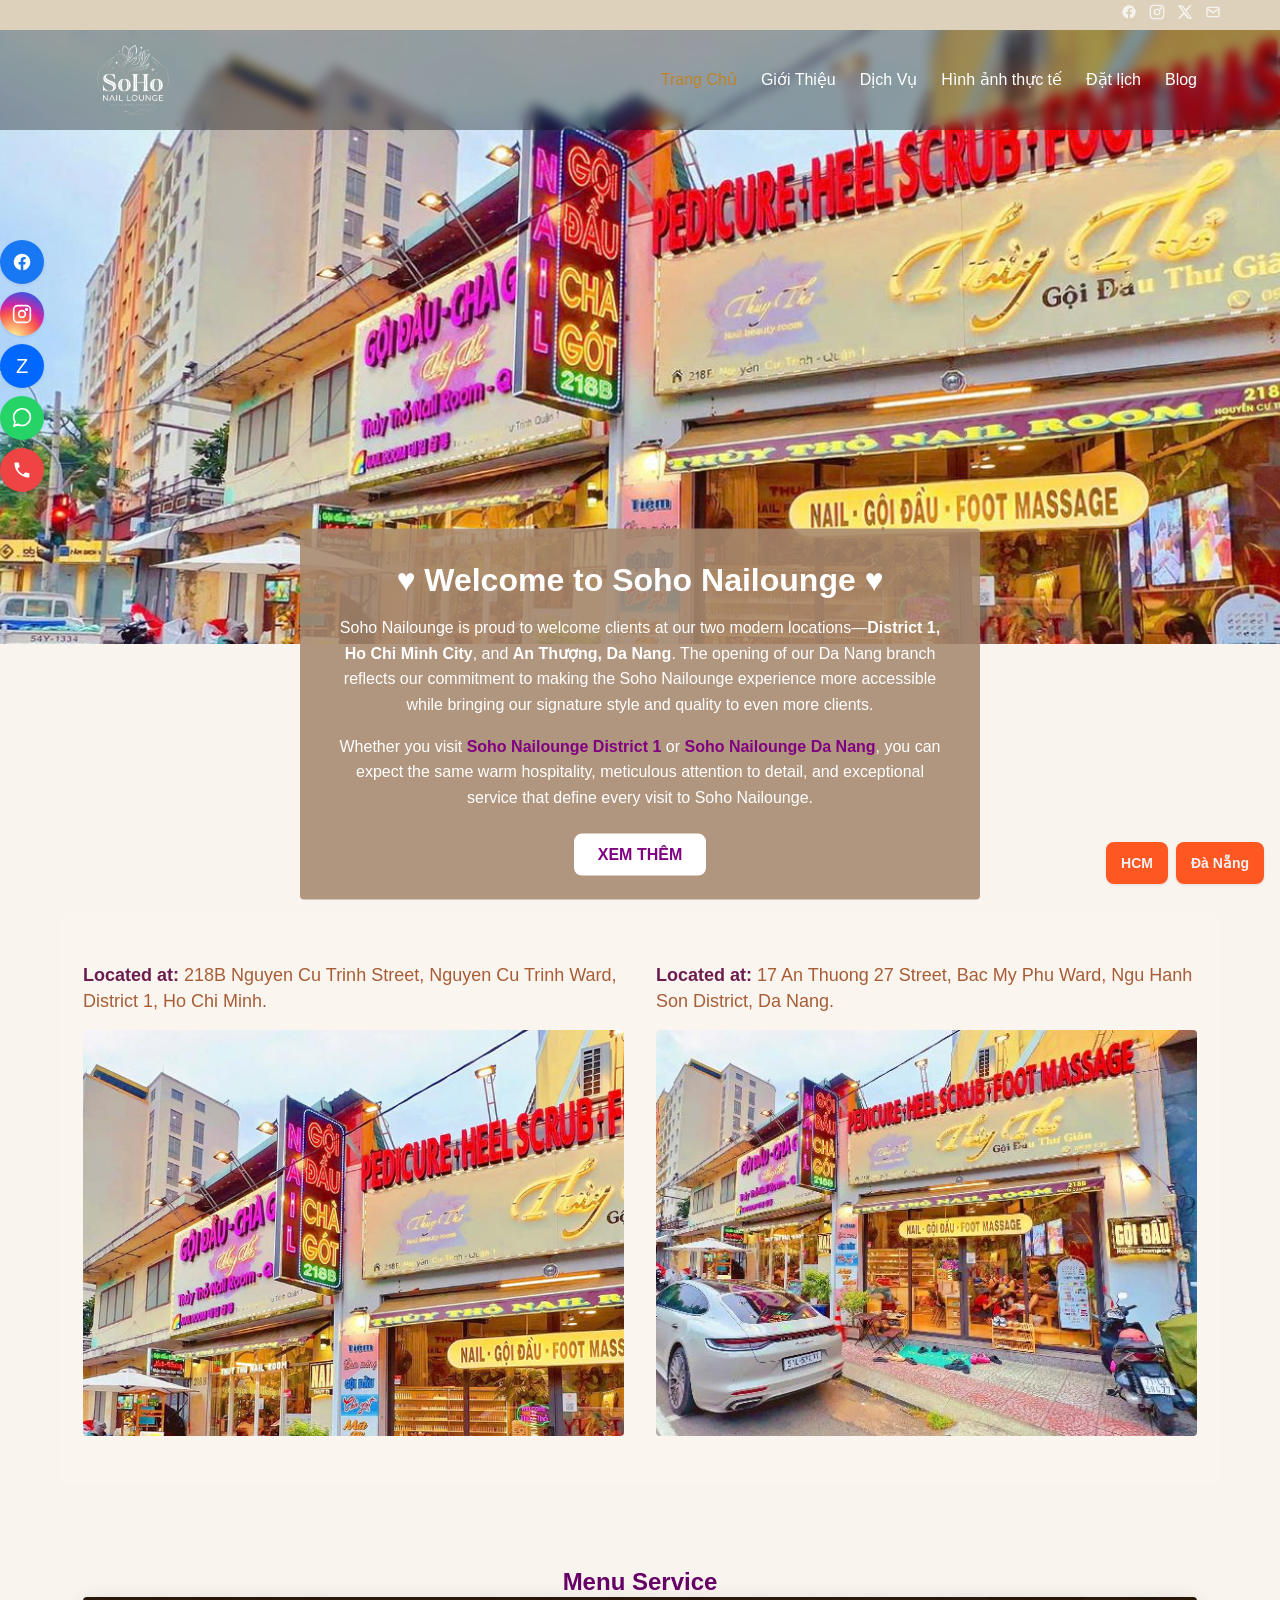
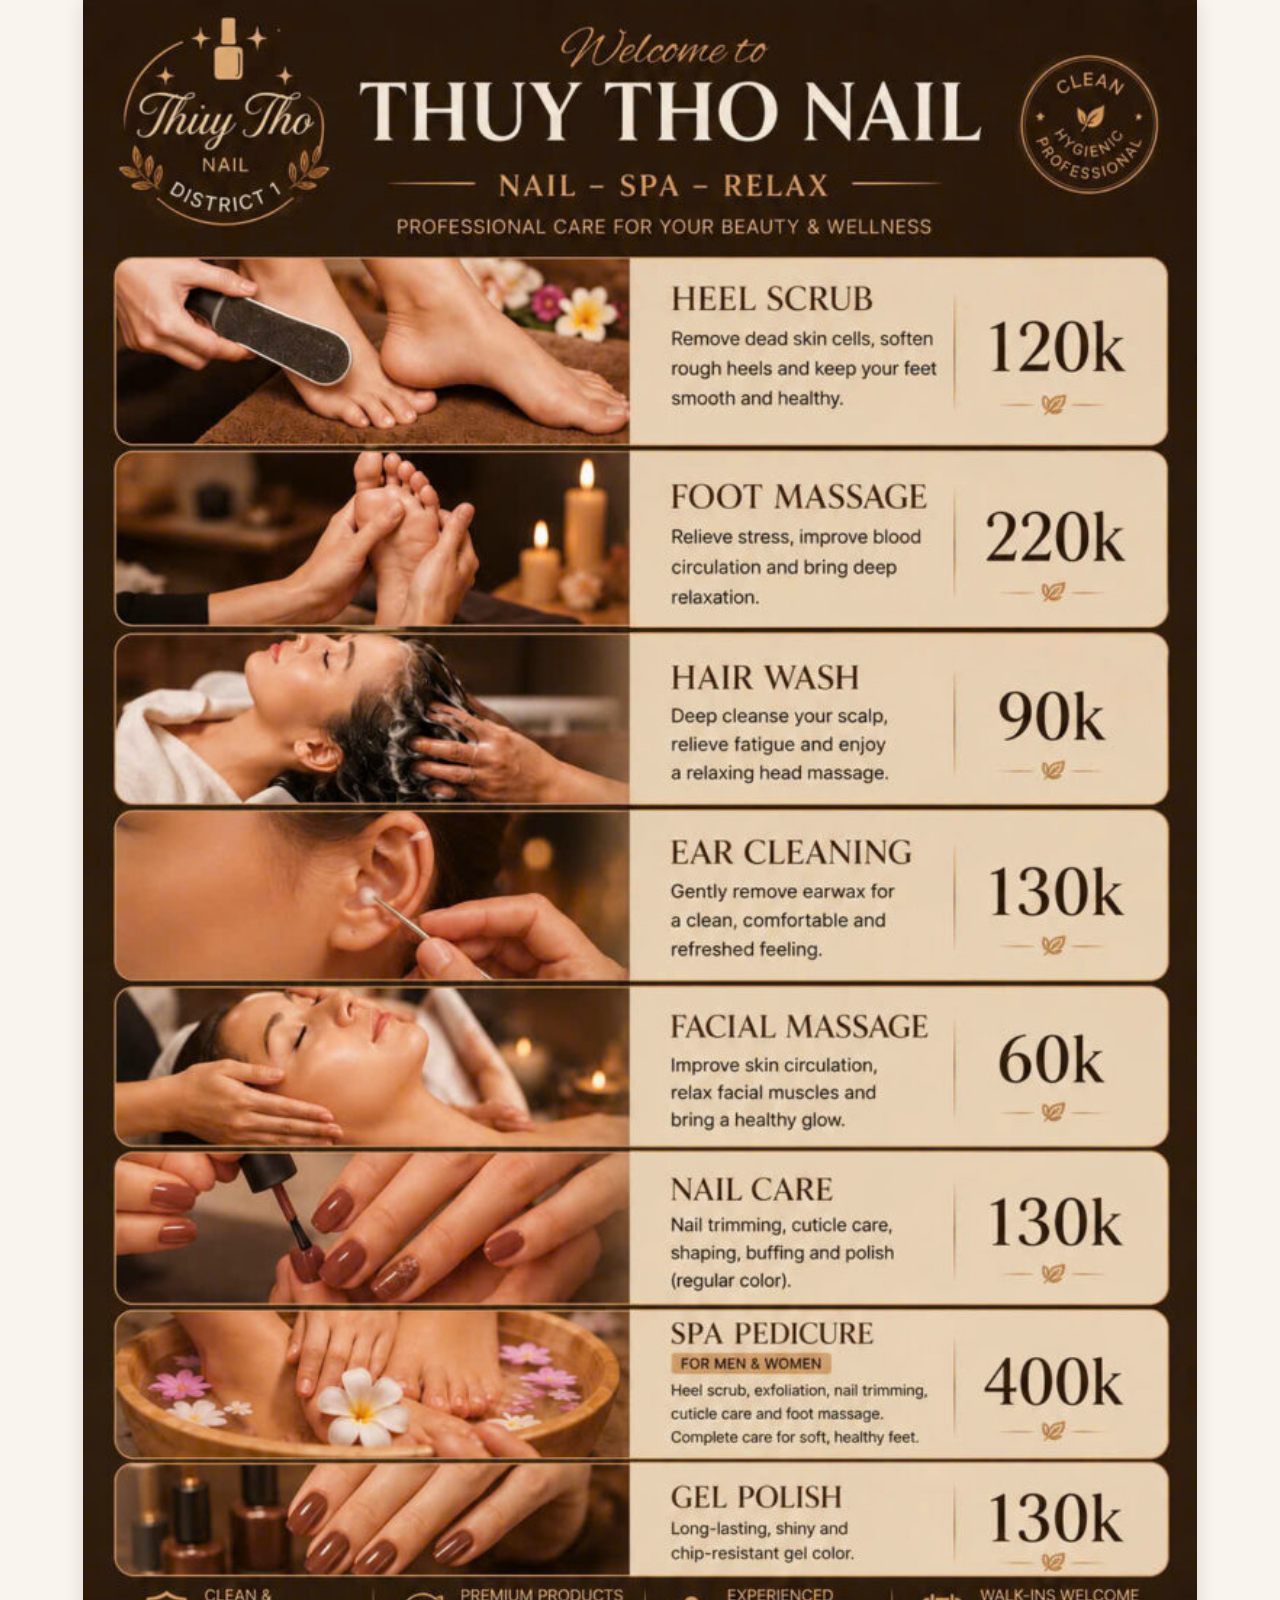
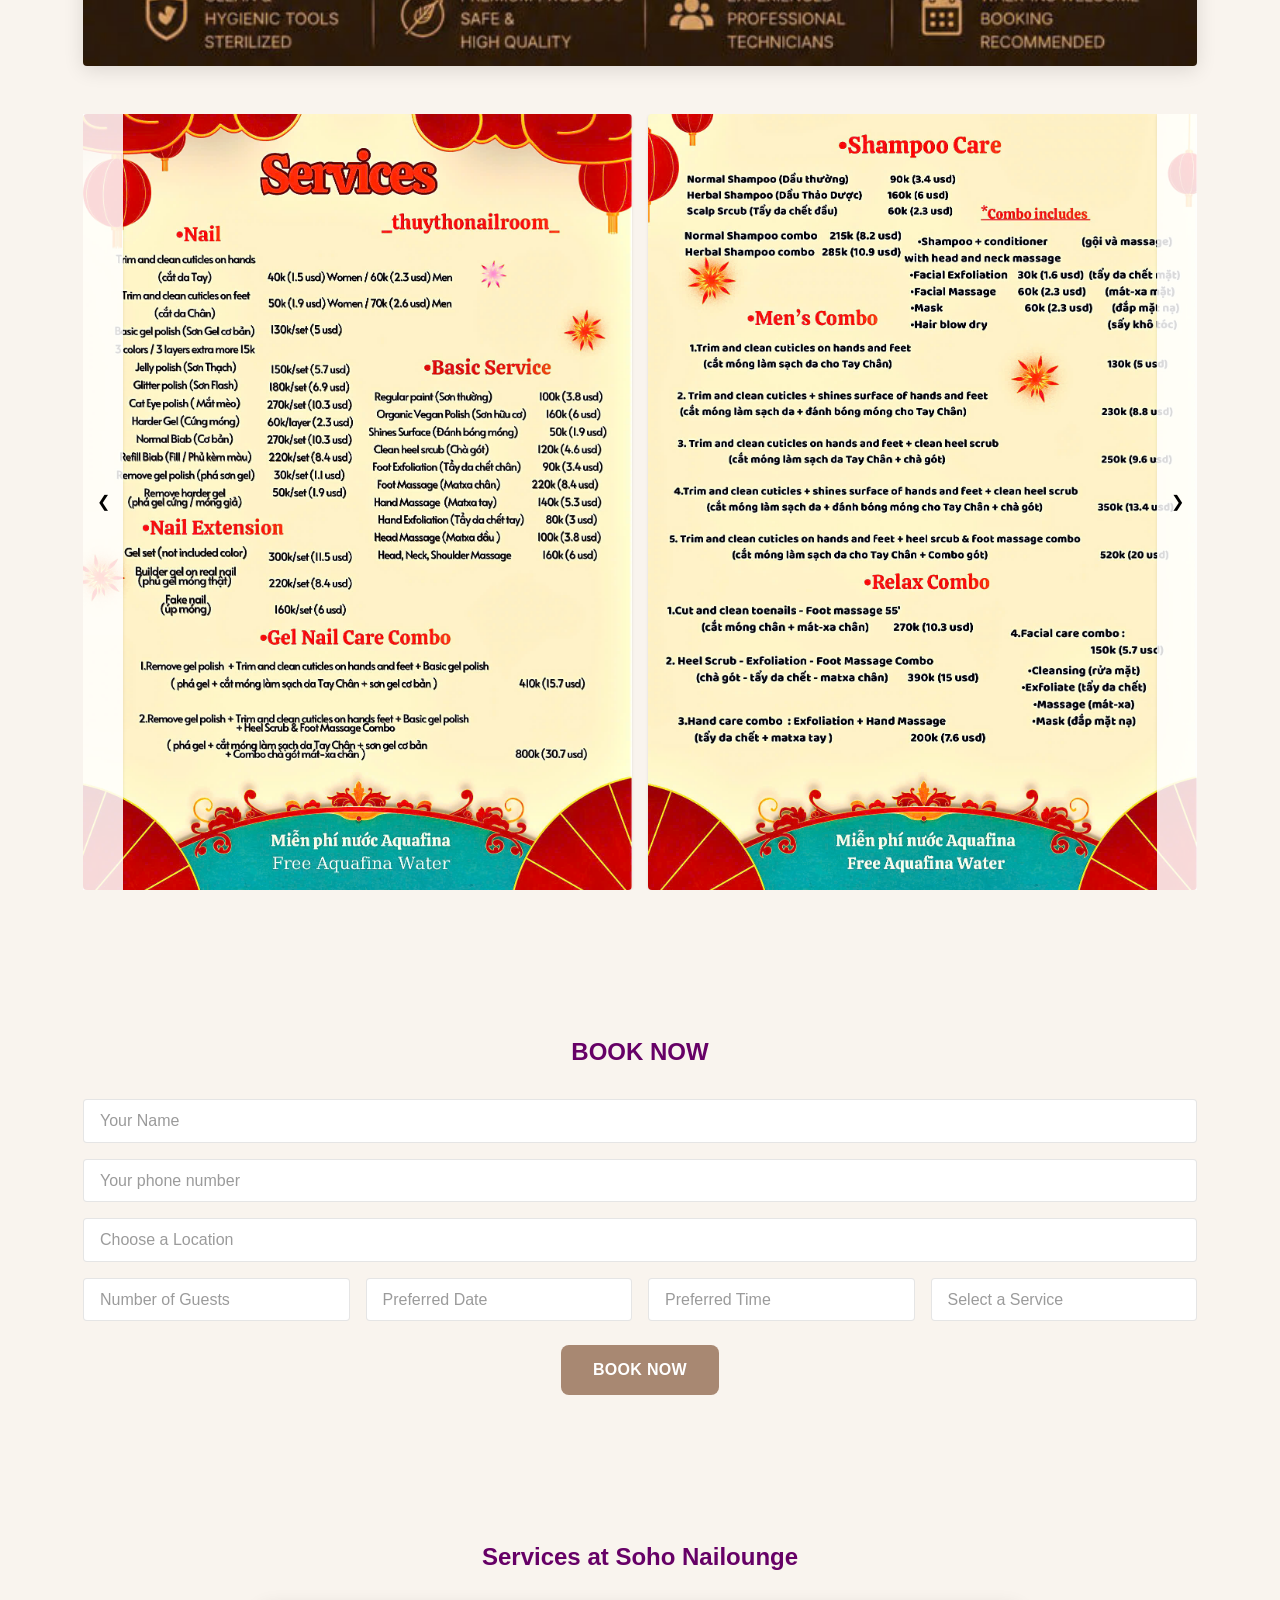
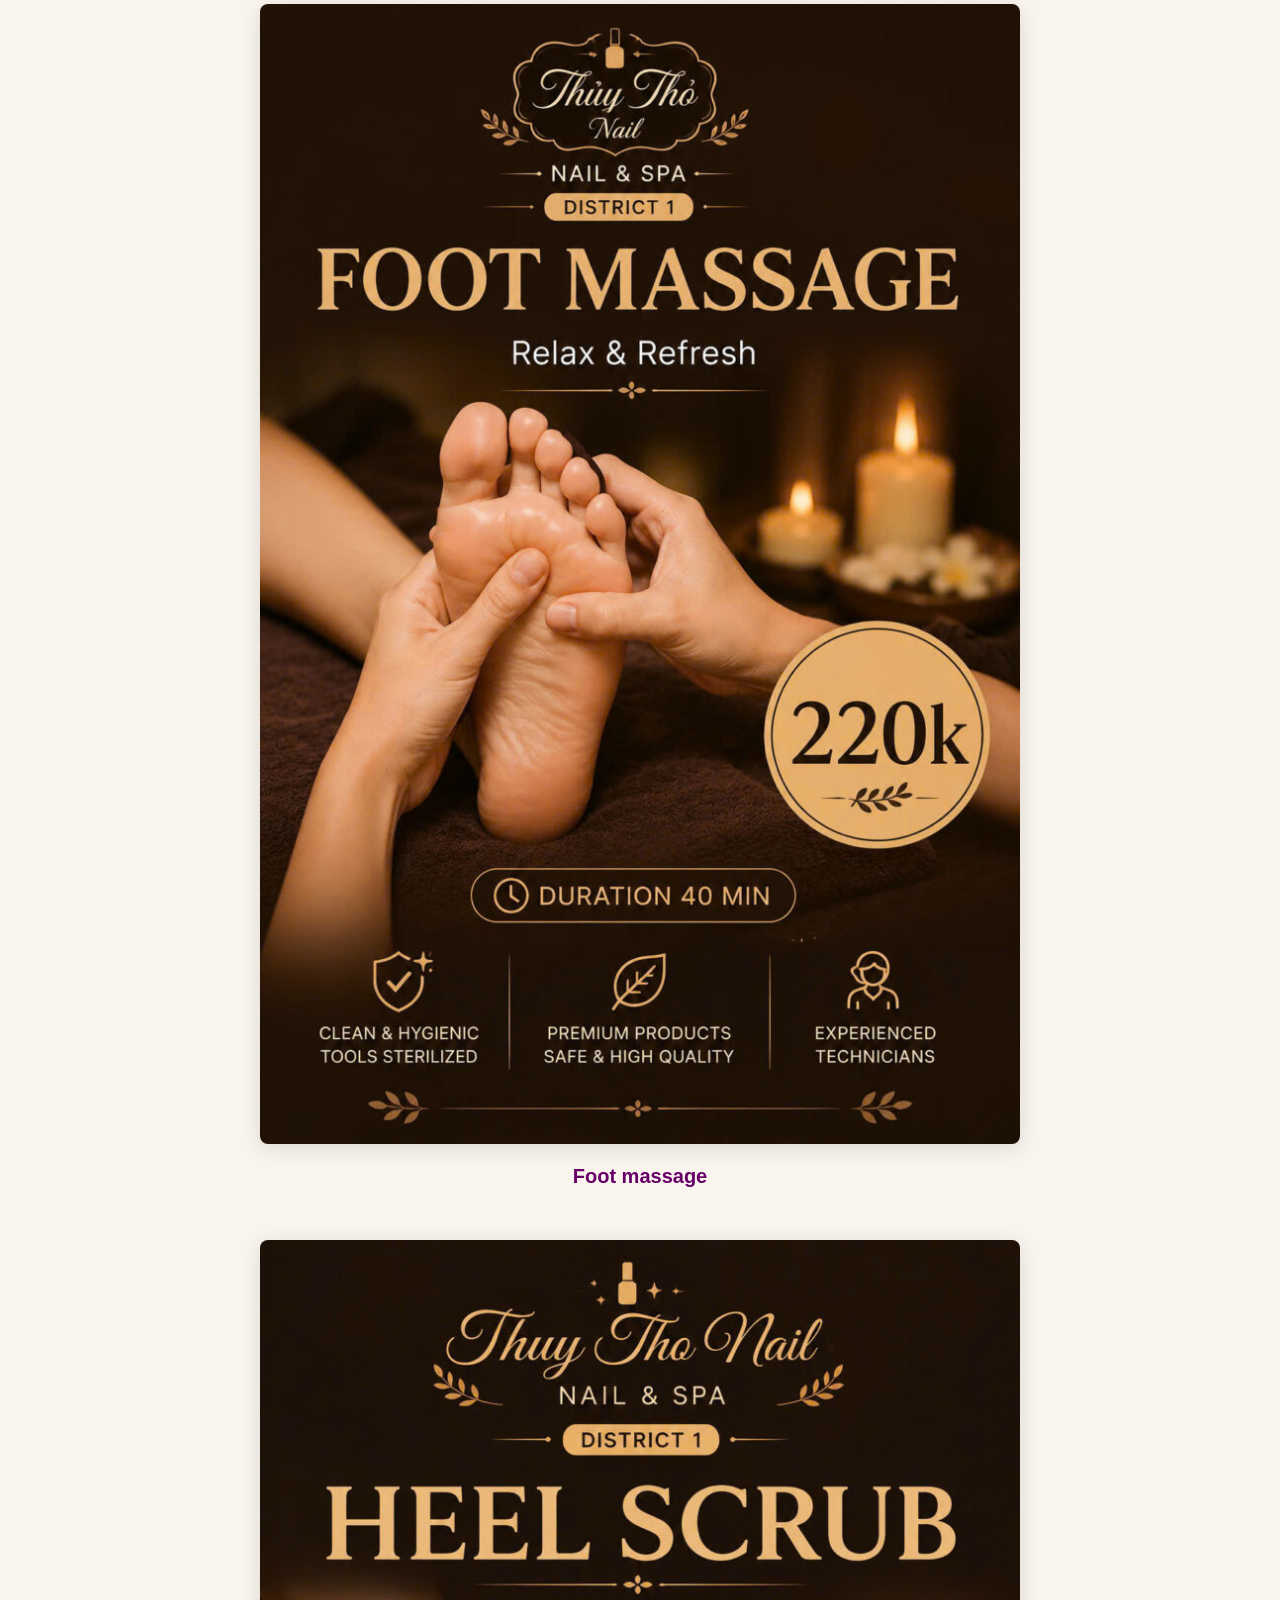
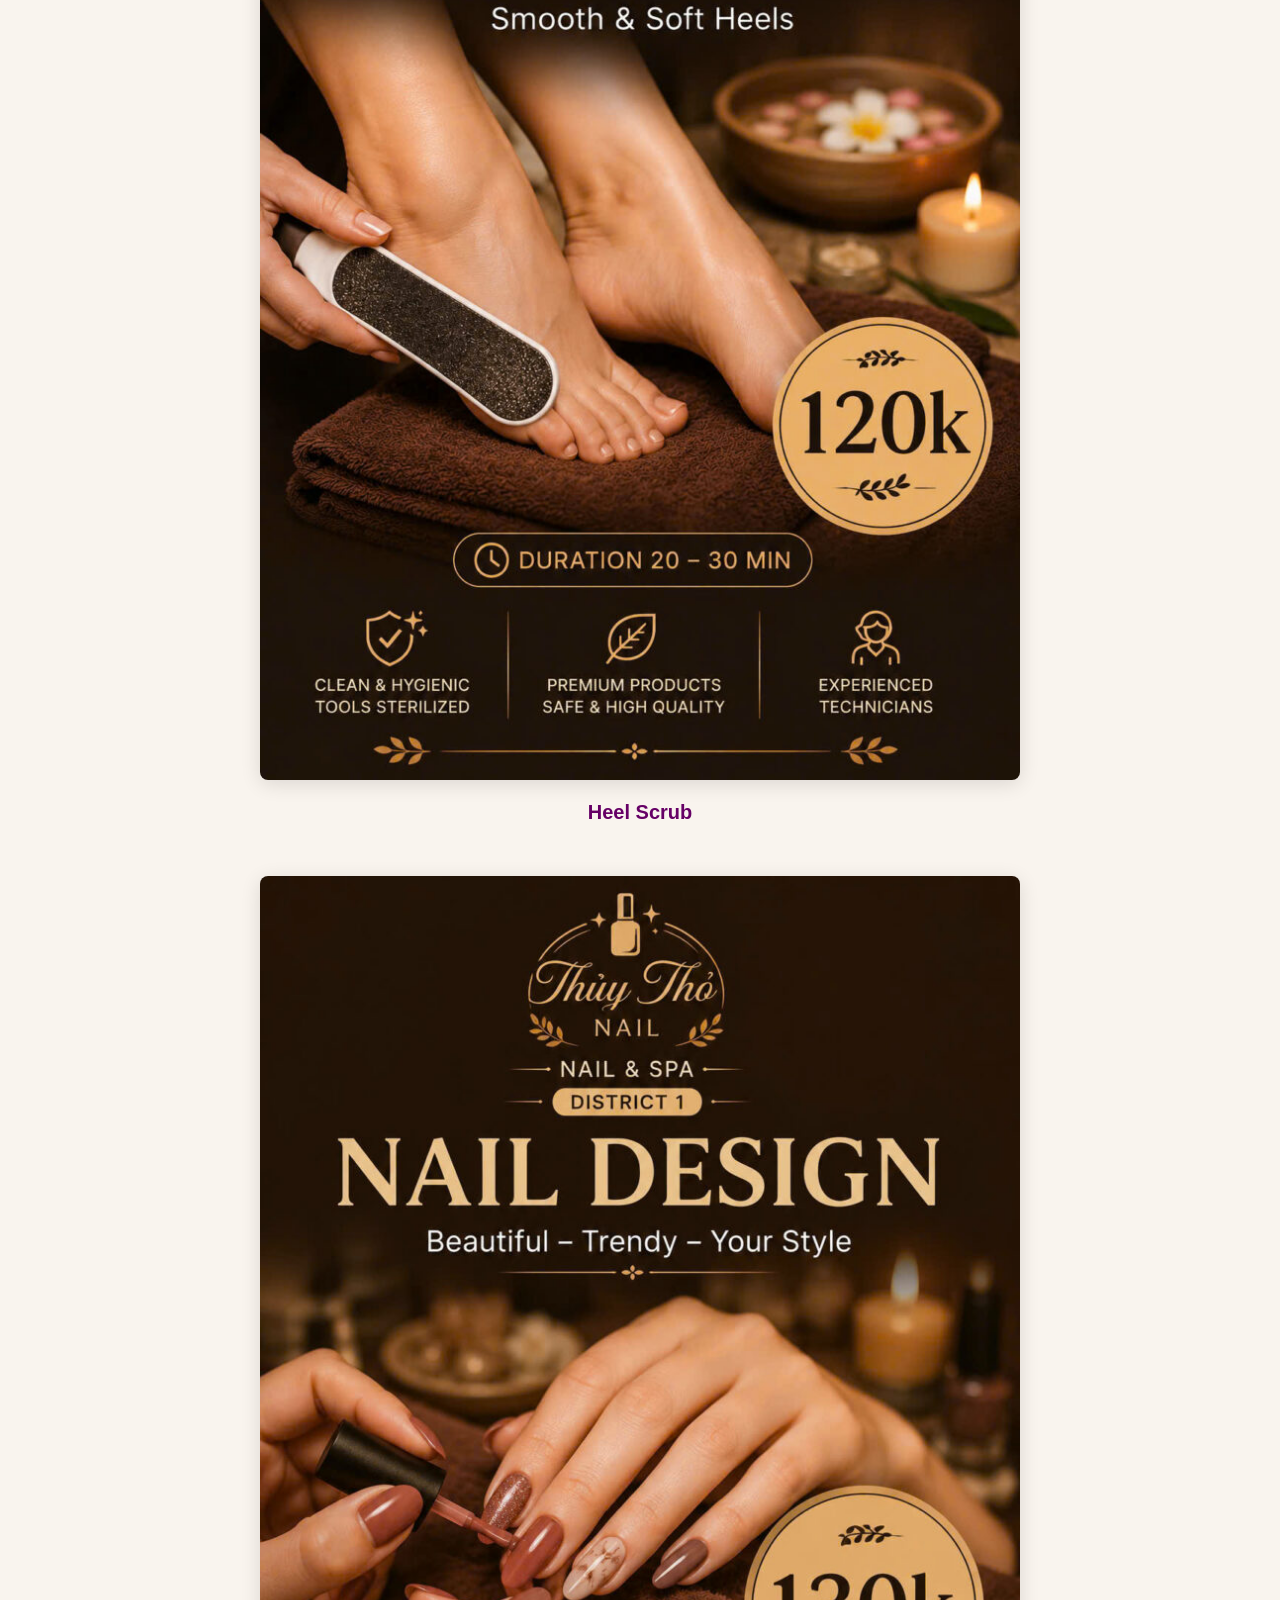
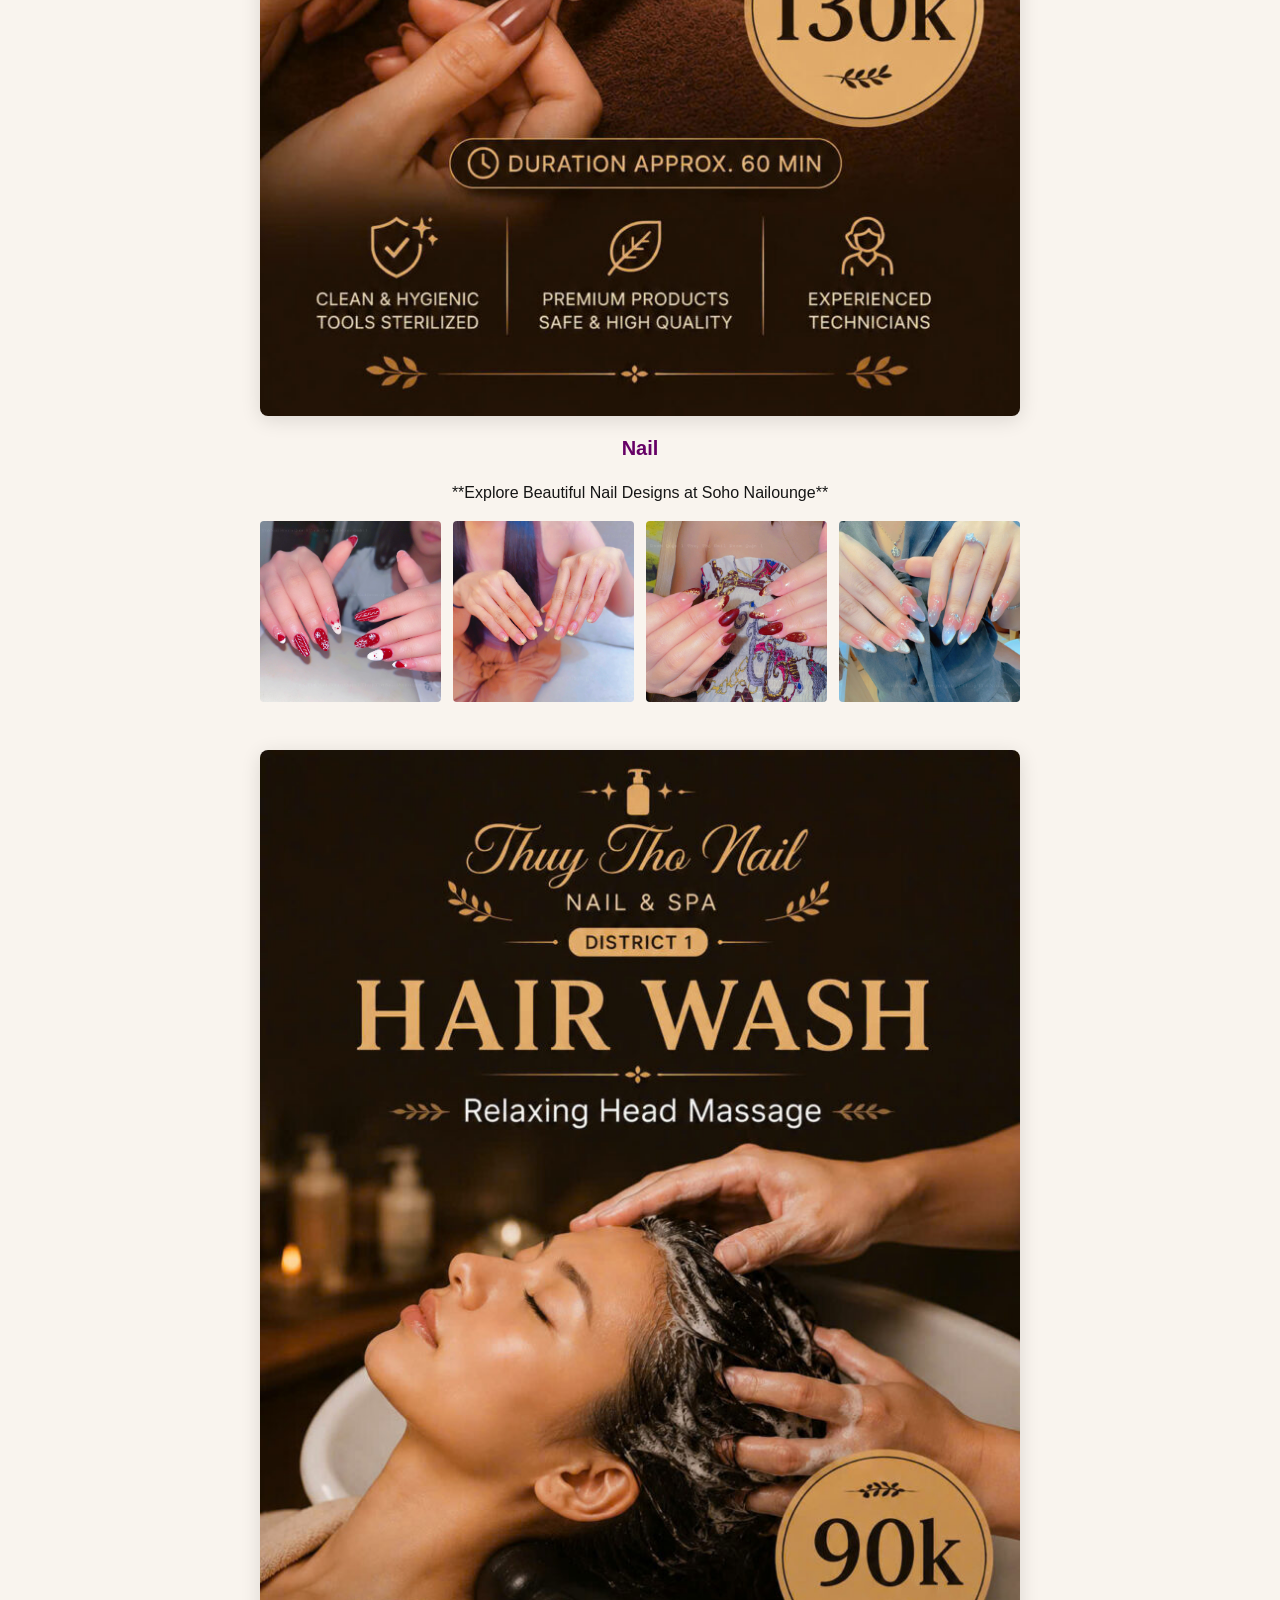
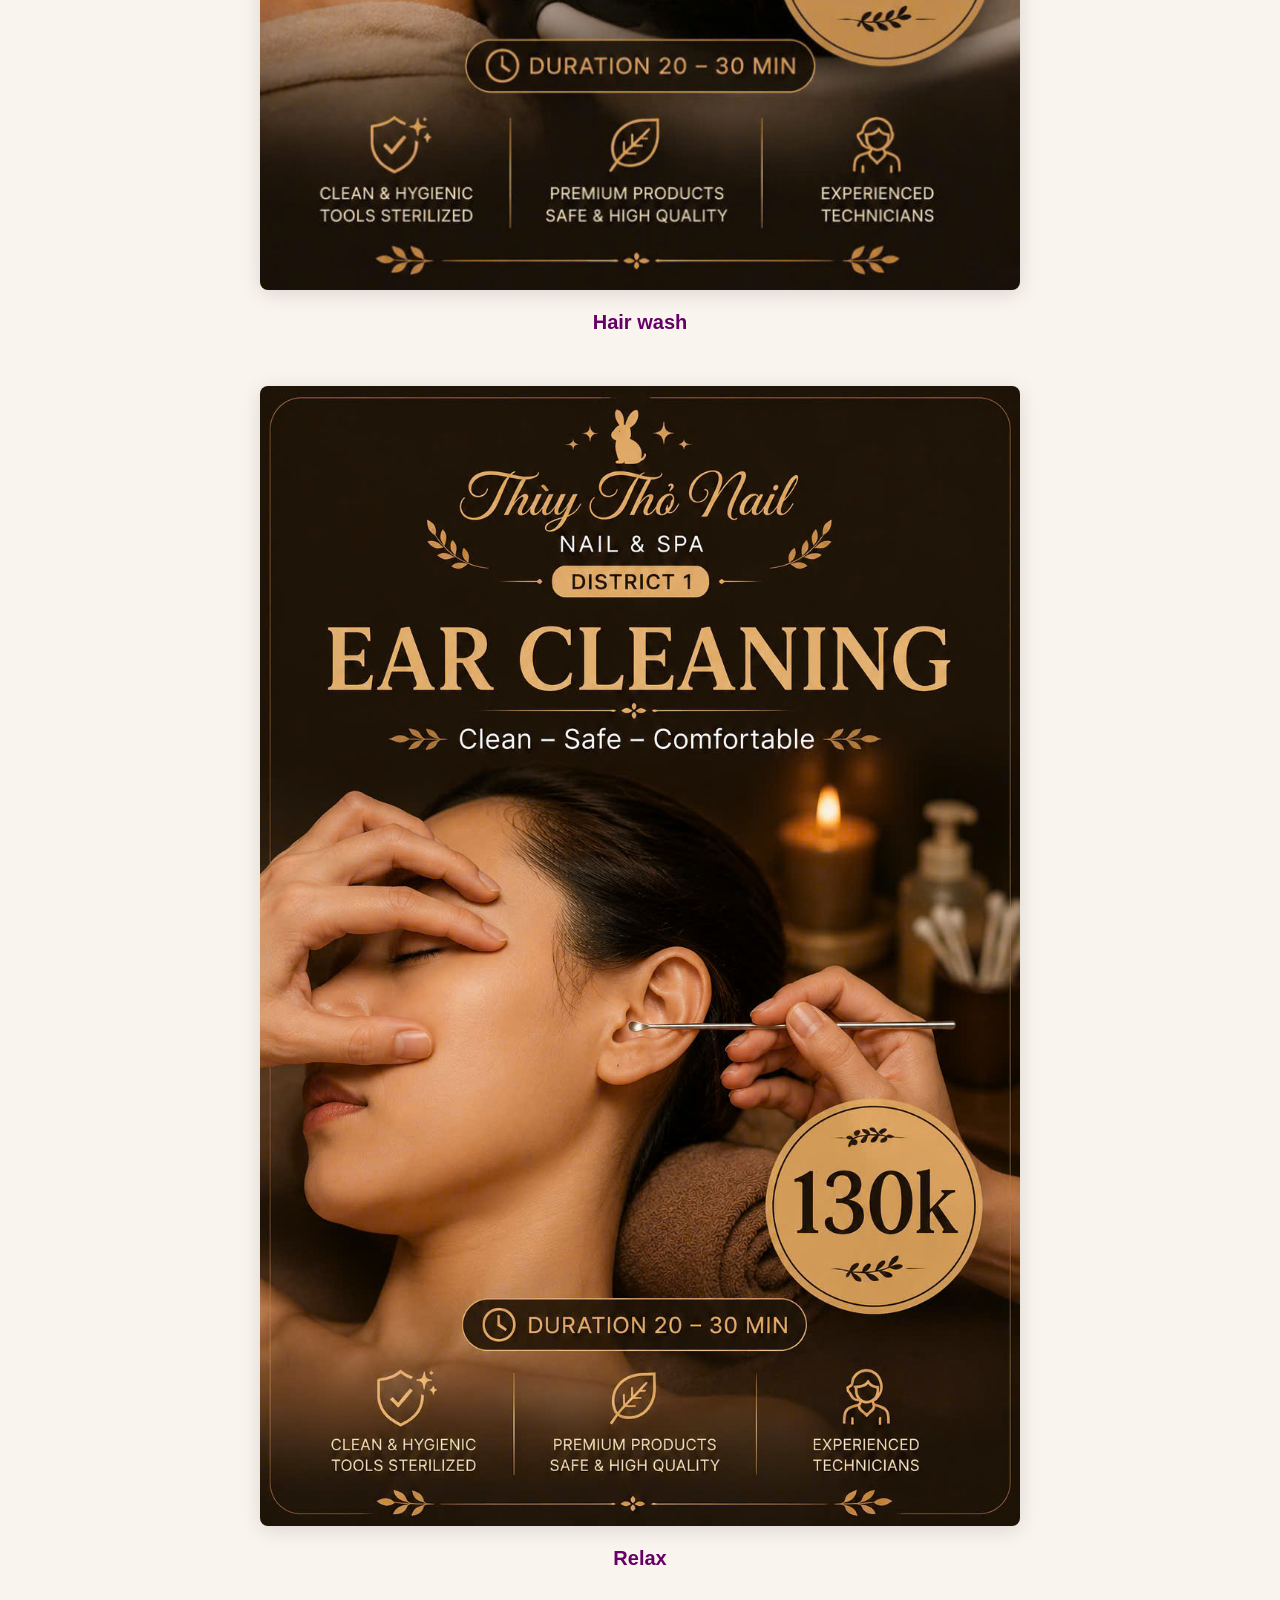
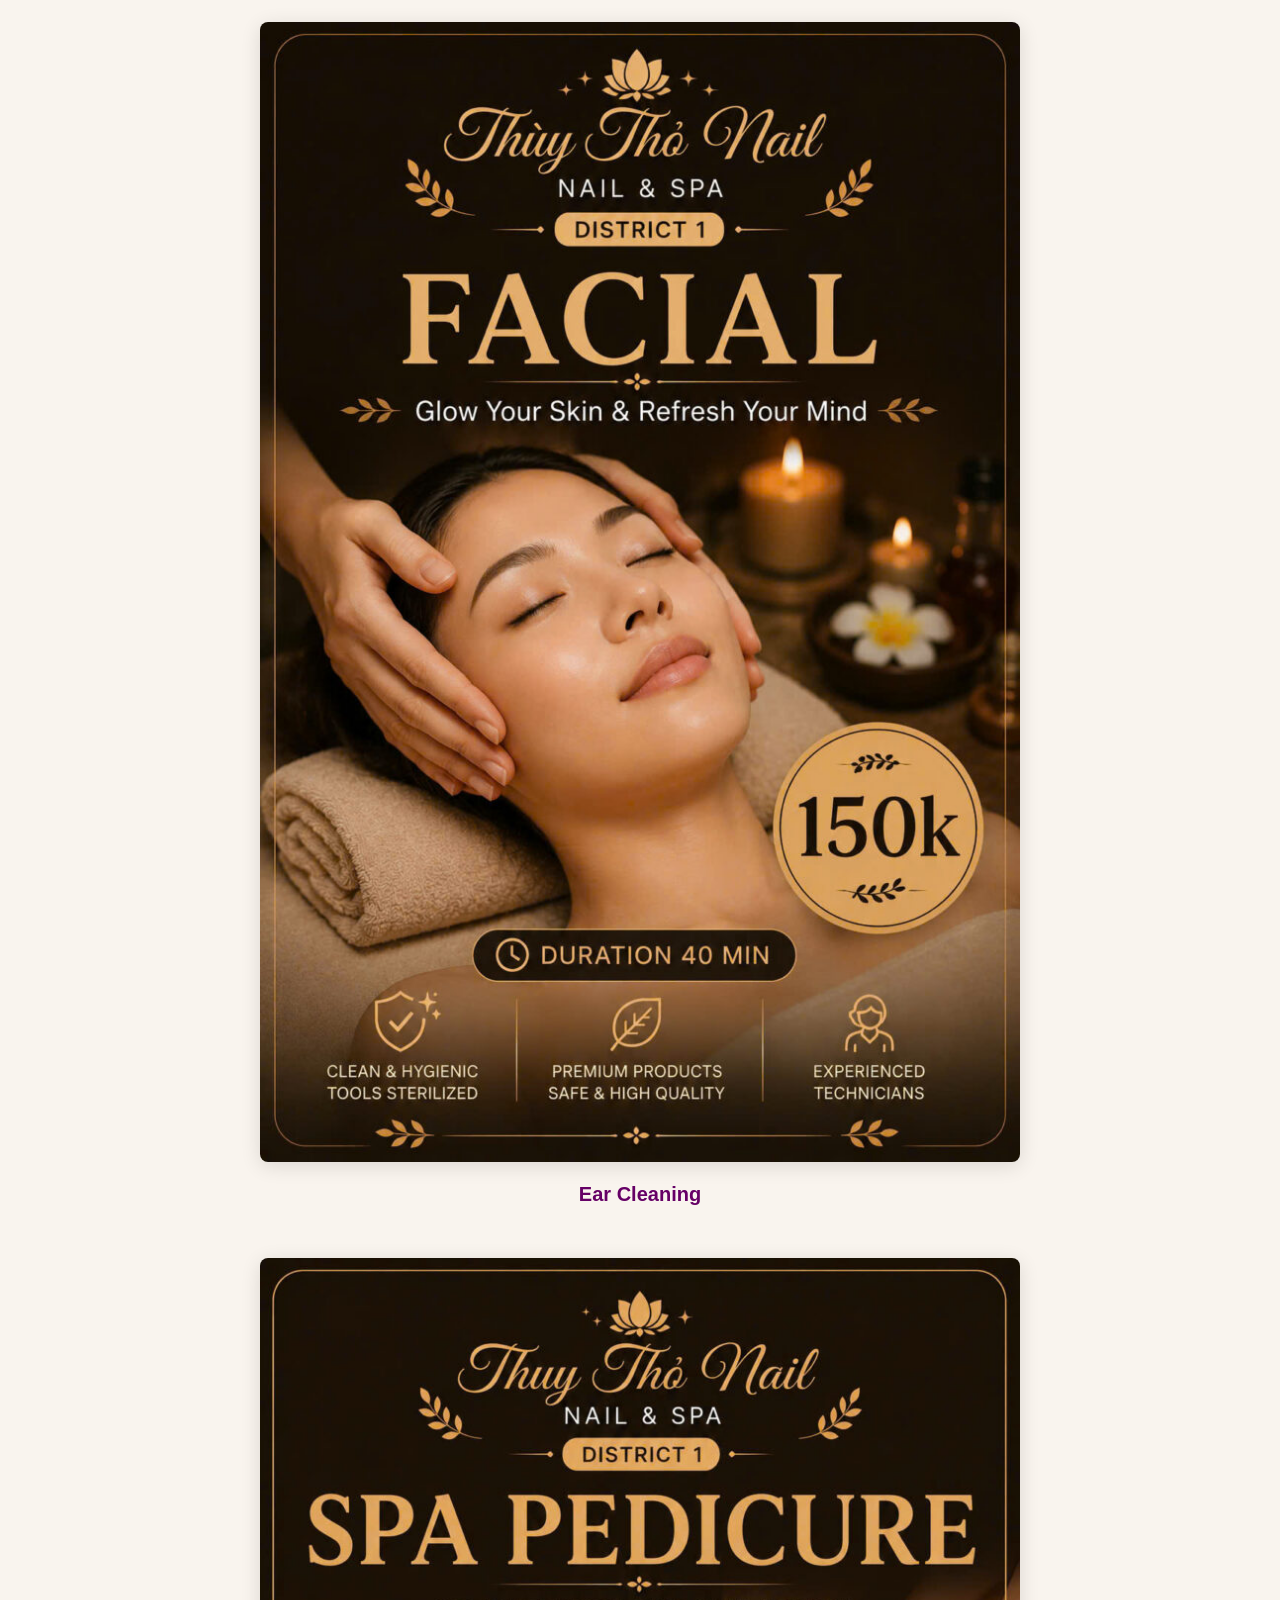
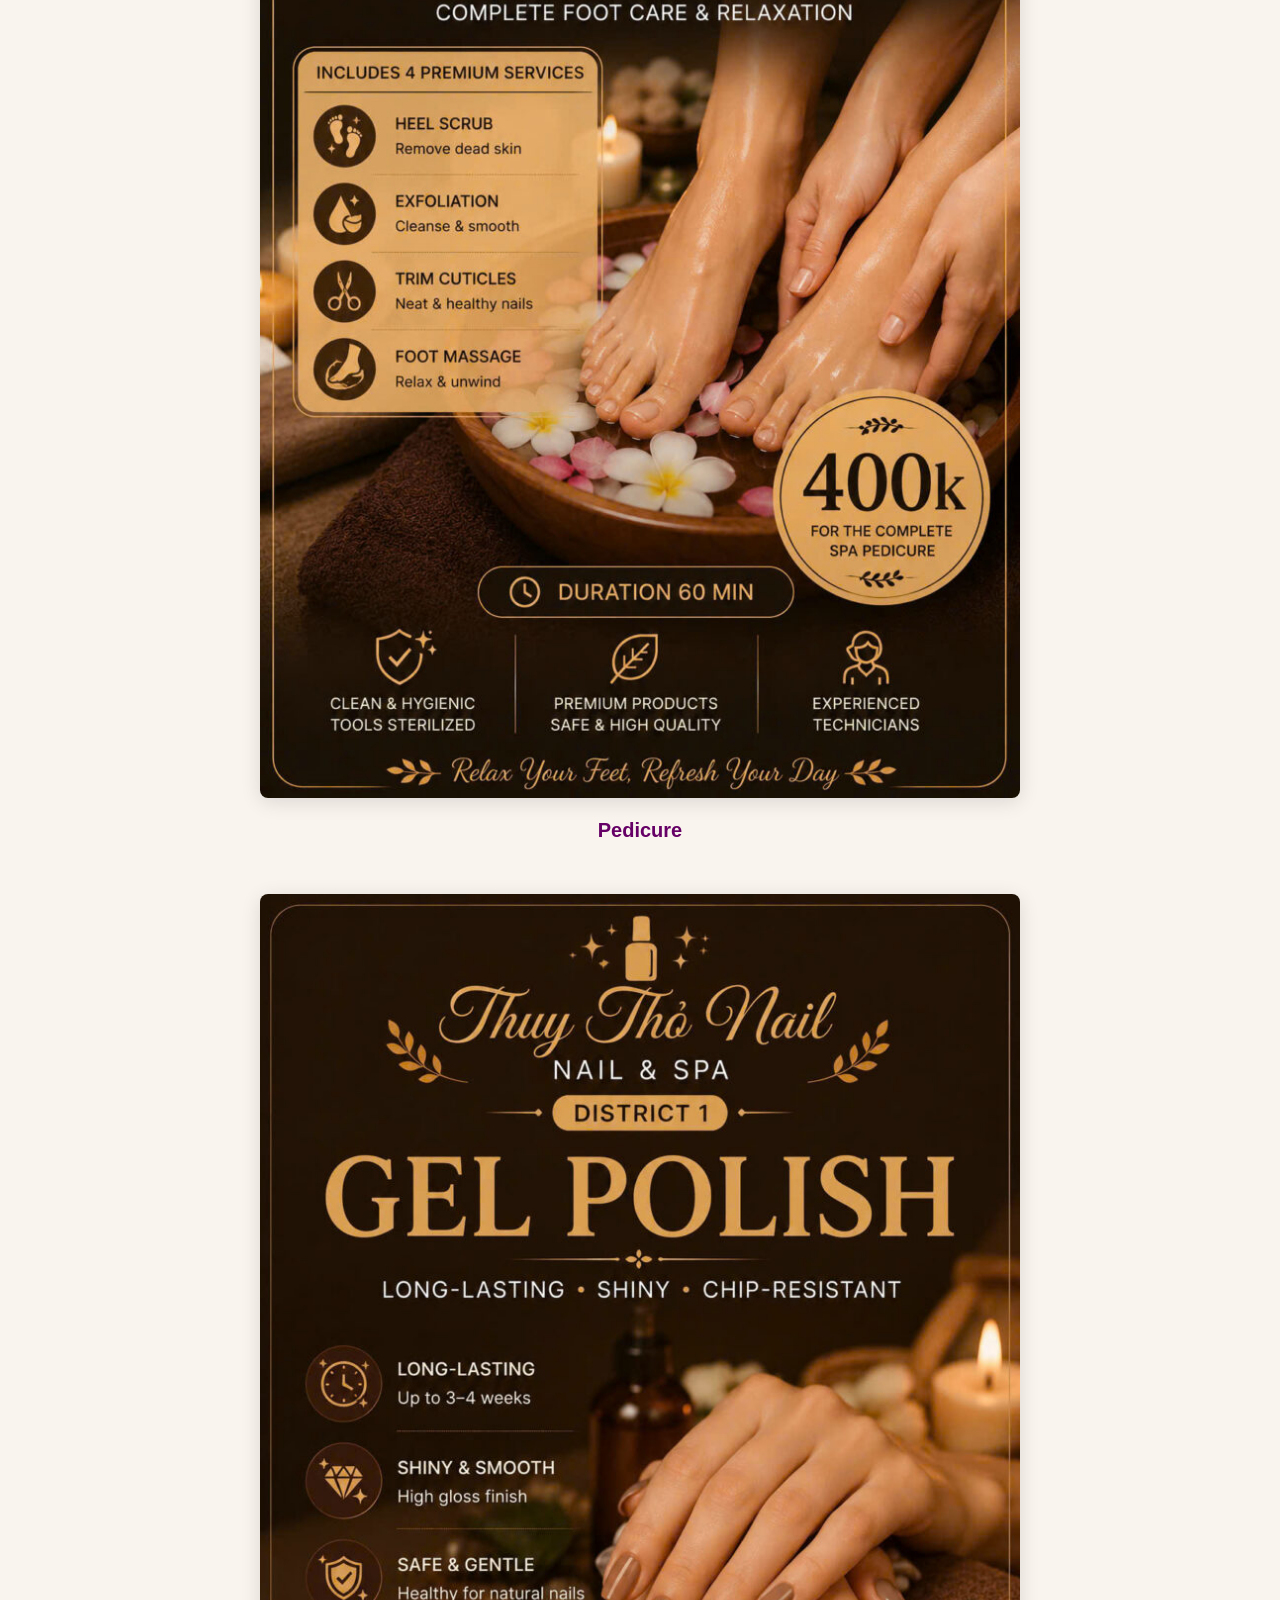
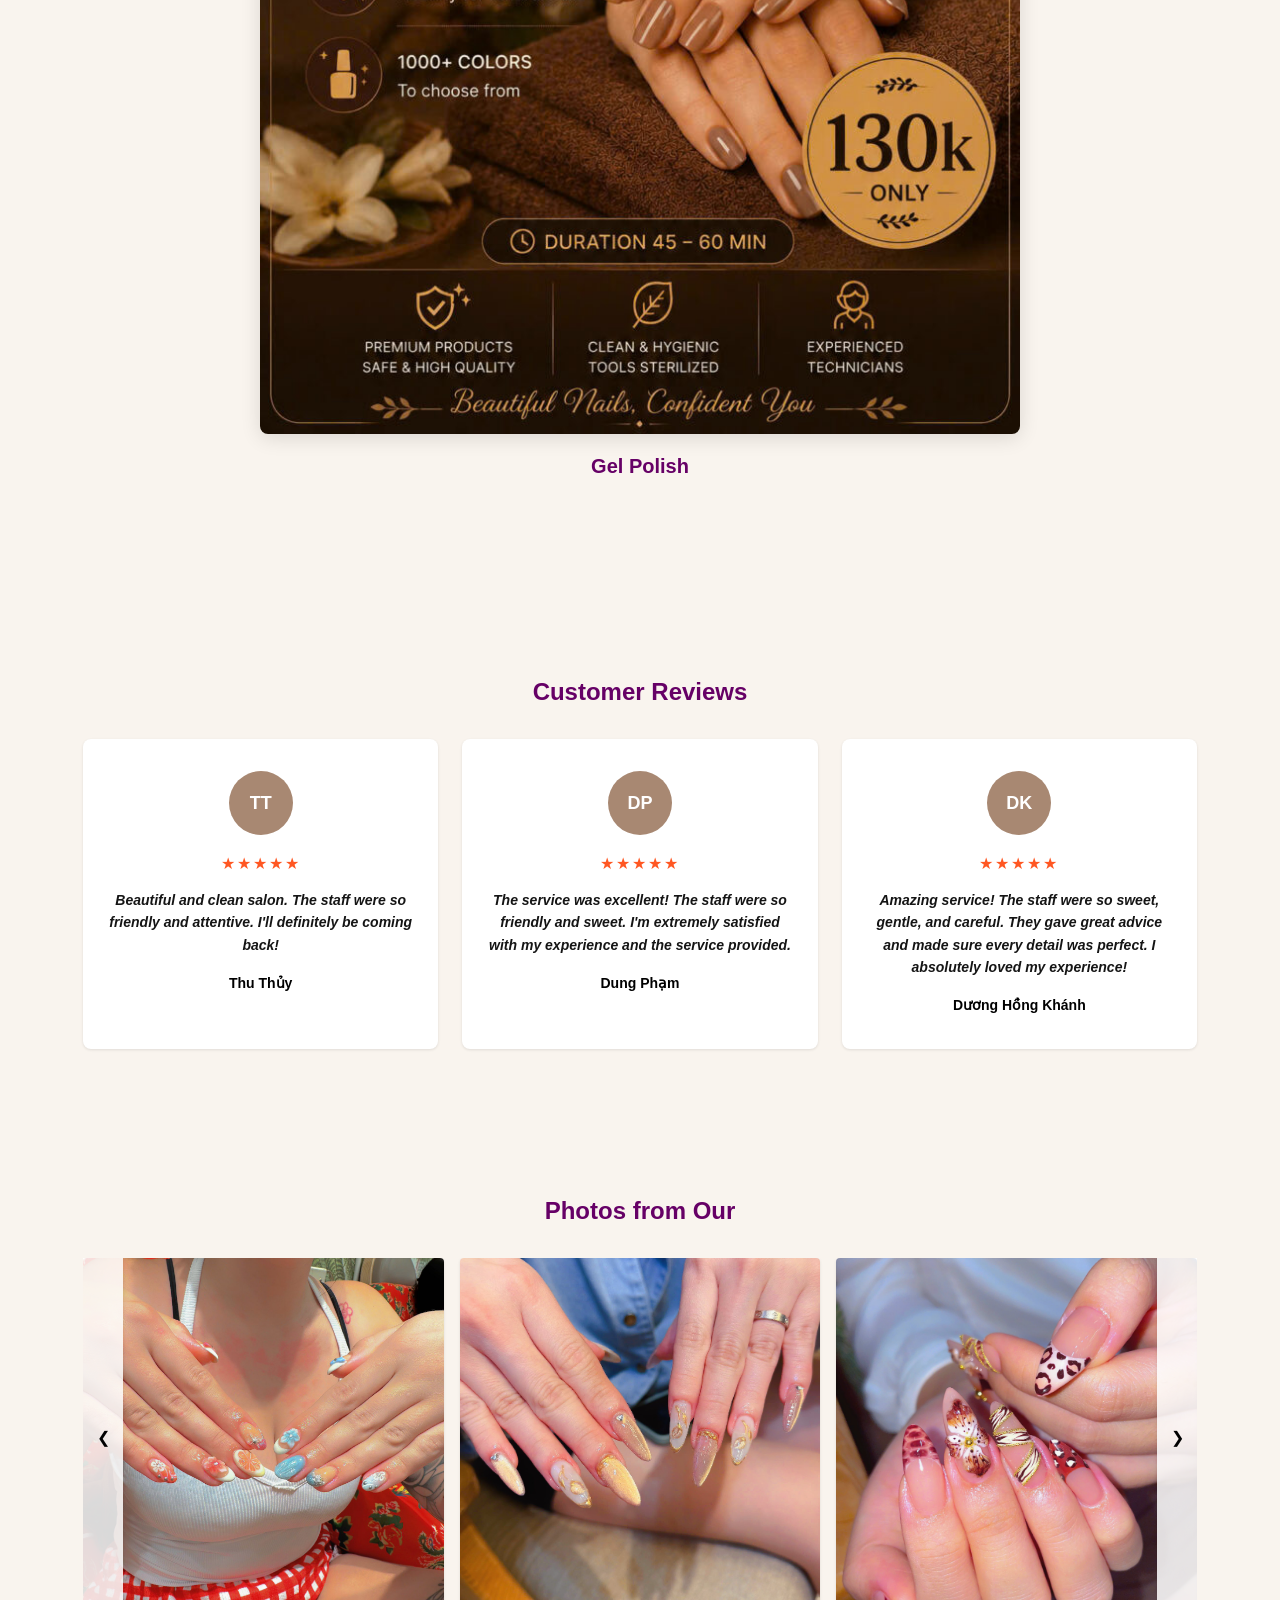
==== commit 3824c9a1: "style: update header overlay styling, logo sizes, and favicons" ====
--- a/html/index.html
+++ b/html/index.html
@@ -144,12 +144,12 @@
           </button>
           <nav class="header__nav">
             <ul class="header__nav-list">
-              <li class="is-active"><a href="index.html">Trang Chủ</a></li>
-              <li><a href="gioi-thieu.html">Giới Thiệu</a></li>
+              <li class="is-active"><a href="#">Trang Chủ</a></li>
+              <li><a href="#">Giới Thiệu</a></li>
               <li><a href="#">Dịch Vụ</a></li>
-              <li><a href="hinh-anh-thuc-te.html">Hình ảnh thực tế</a></li>
-              <li><a href="dat-lich.html">Đặt lịch</a></li>
-              <li><a href="blog.html">Blog</a></li>
+              <li><a href="#">Hình ảnh thực tế</a></li>
+              <li><a href="#">Đặt lịch</a></li>
+              <li><a href="#">Blog</a></li>
             </ul>
           </nav>
         </div>
--- a/html/css/components/header.css
+++ b/html/css/components/header.css
@@ -3,22 +3,45 @@
   z-index: 100;
 }
 
-/* Overlay variant: header floats transparently on top of the hero banner (home page) */
+/* Overlay variant: header floats on top of the hero banner (home page) */
 .header--overlay {
   position: absolute;
   top: 0;
   left: 0;
   right: 0;
-  background: transparent;
+  background: rgba(0, 0, 0, 0.35);
+  backdrop-filter: blur(6px);
+  -webkit-backdrop-filter: blur(6px);
 }
 
 .header--overlay .header__main {
   background: transparent;
+}
+
+.header--overlay .header__nav-list > li > a {
+  color: #fff;
+}
+
+.header--overlay .header__nav-list > li > a:hover,
+.header--overlay .header__nav-list > li.is-active > a {
+  color: var(--color-link);
+}
+
+.header--overlay .header__nav-toggle span {
+  background-color: #fff;
+}
+
+.header--overlay .header__topbar-inner a {
+  color: #fff;
 }
 
 @media (max-width: 960px) {
   .header--overlay .header__nav.is-open {
     background-color: var(--color-bg);
+  }
+
+  .header--overlay .header__nav.is-open .header__nav-list > li > a {
+    color: var(--color-text-primary);
   }
 }
 
@@ -72,7 +95,7 @@
 }
 
 .header__logo img {
-  max-height: 60px;
+  max-height: 100px;
   width: auto;
 }
 
--- a/html/css/components/footer.css
+++ b/html/css/components/footer.css
@@ -30,7 +30,7 @@
 }
 
 .footer__logo {
-  max-height: 80px;
+  max-height: 140px;
   width: auto;
   margin-bottom: var(--space-4);
 }
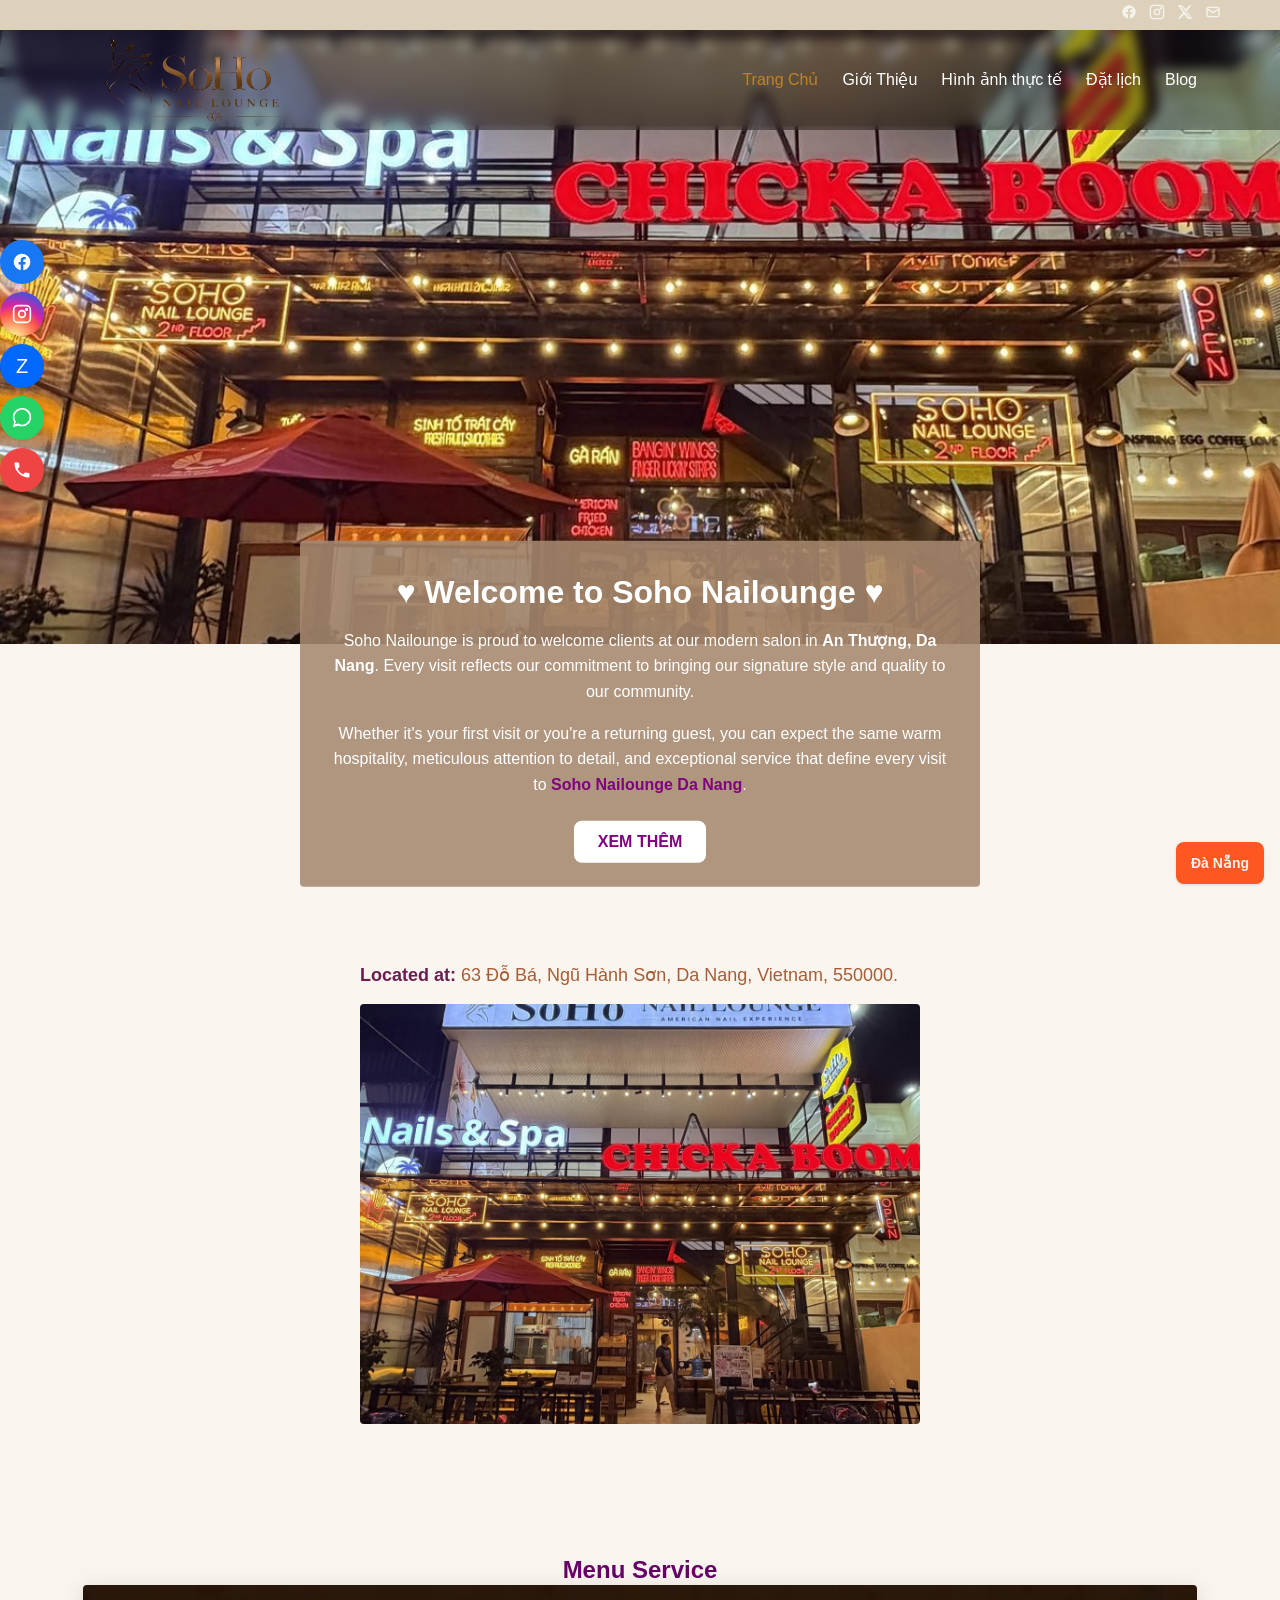
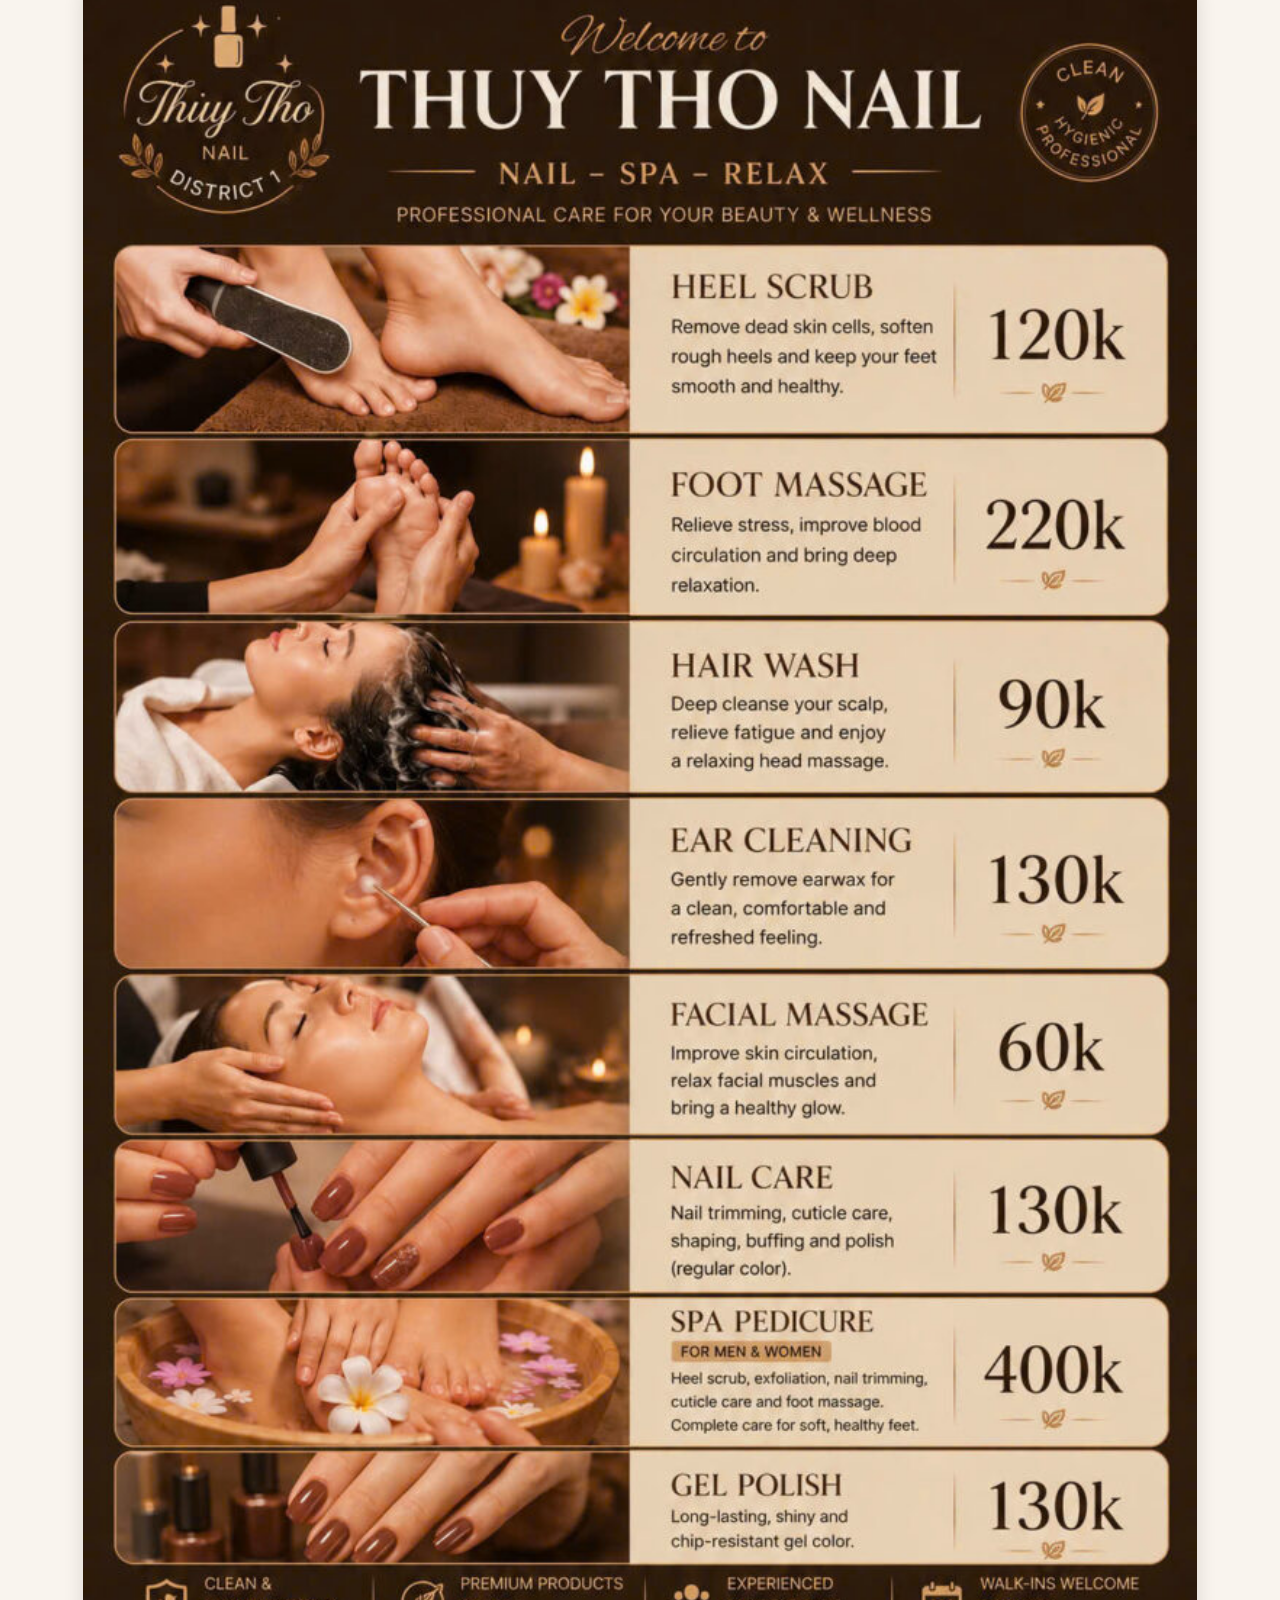
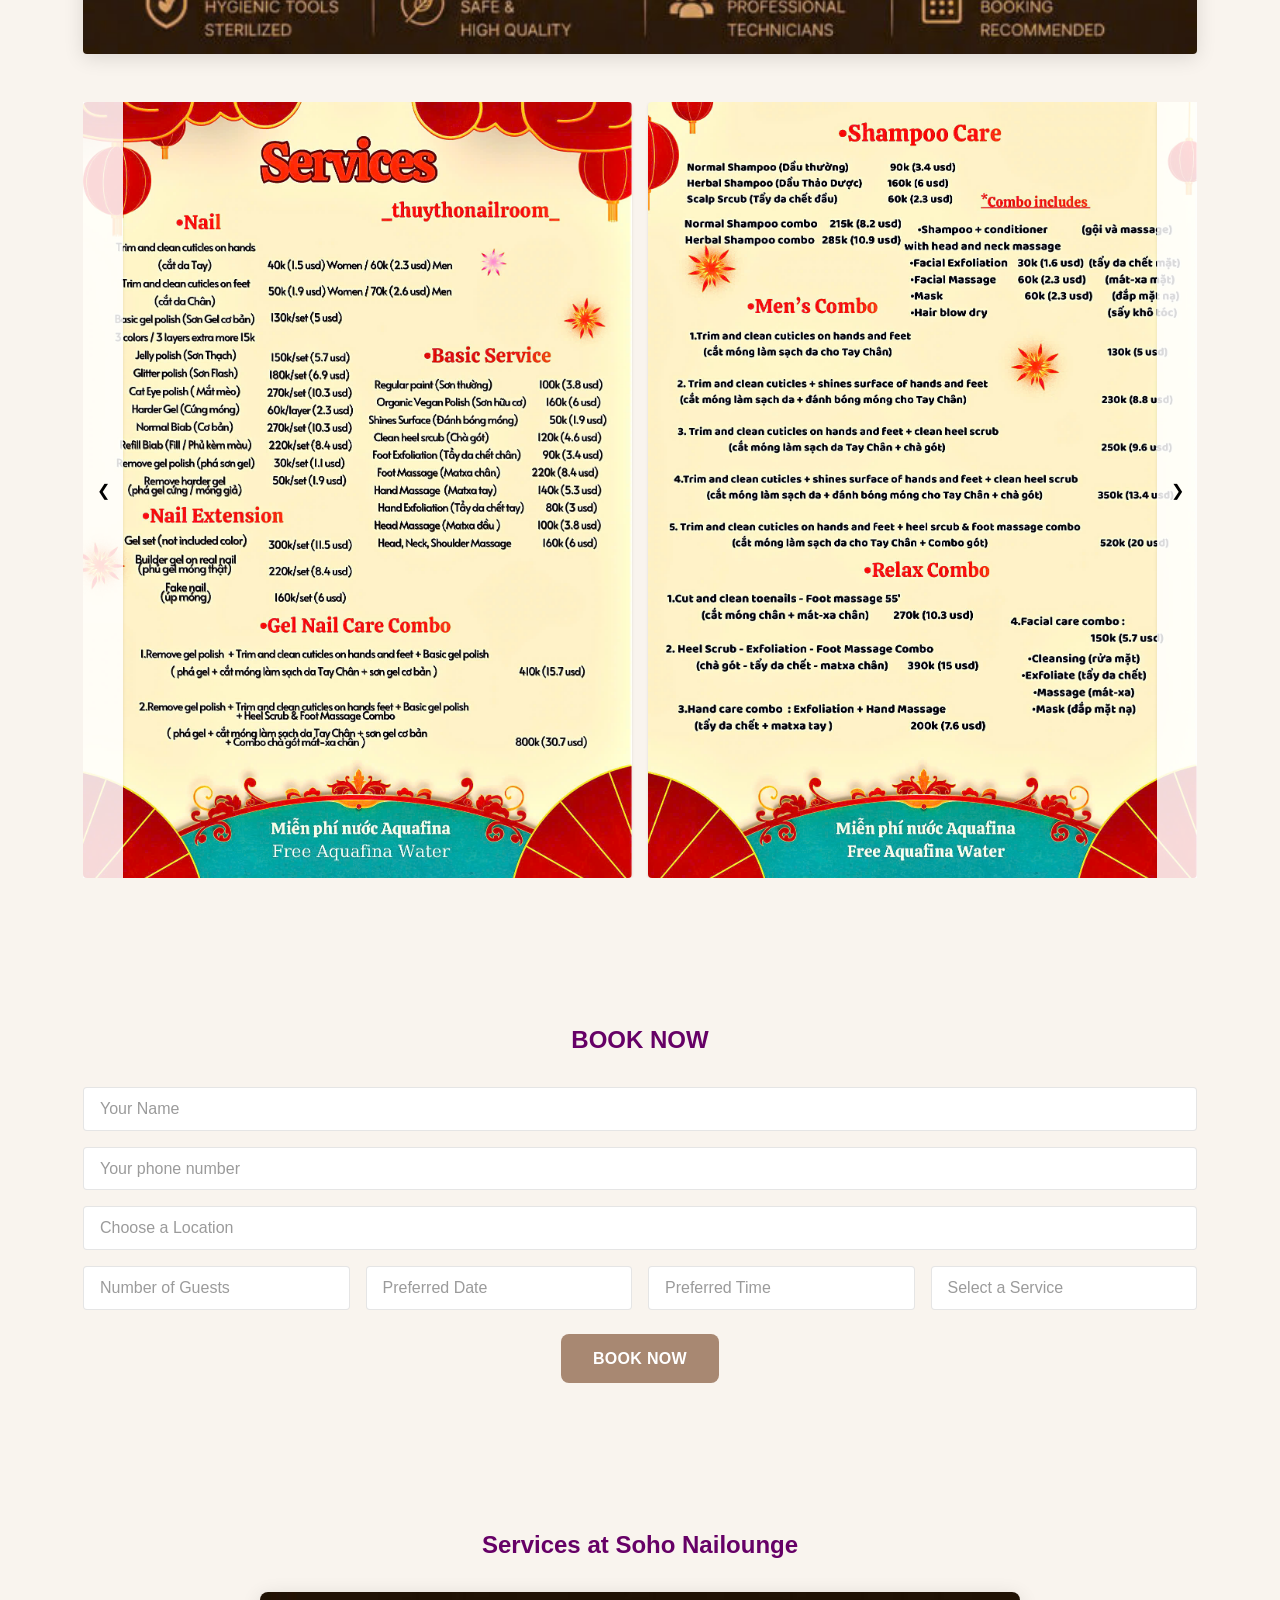
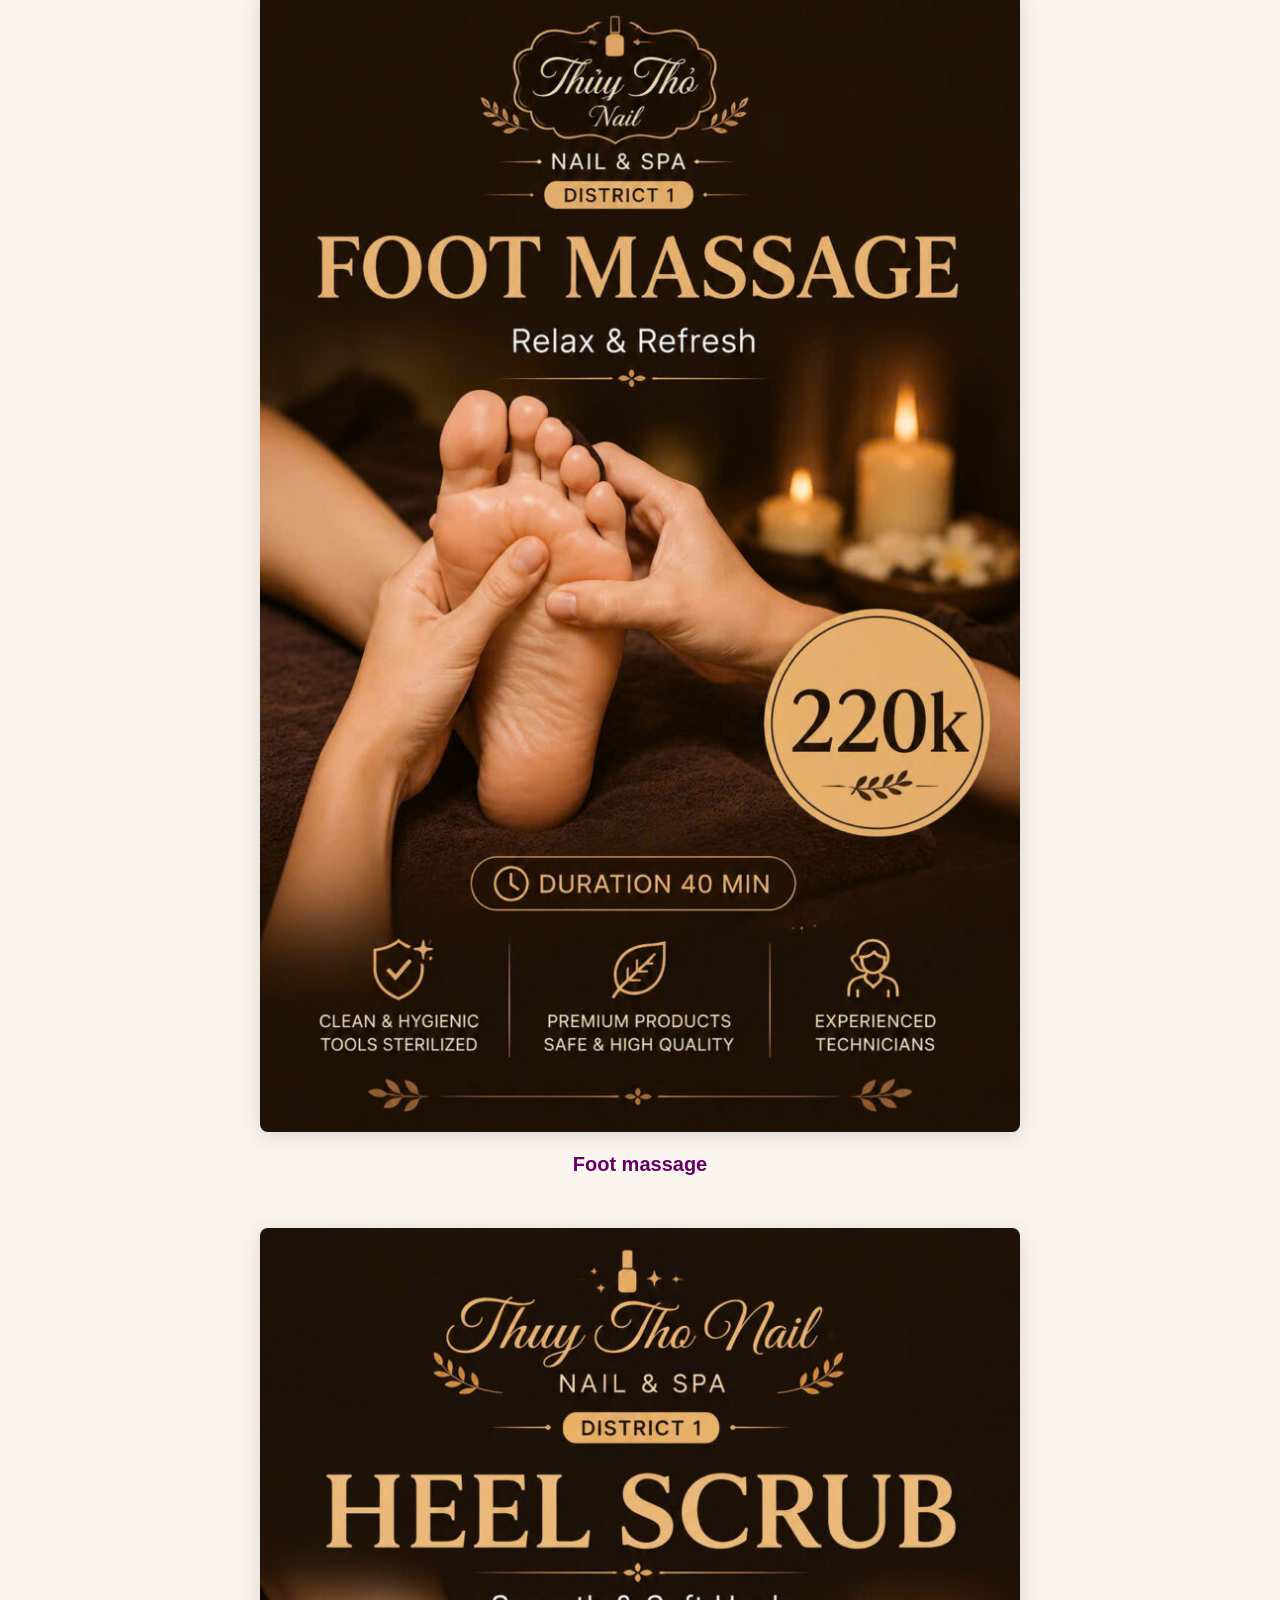
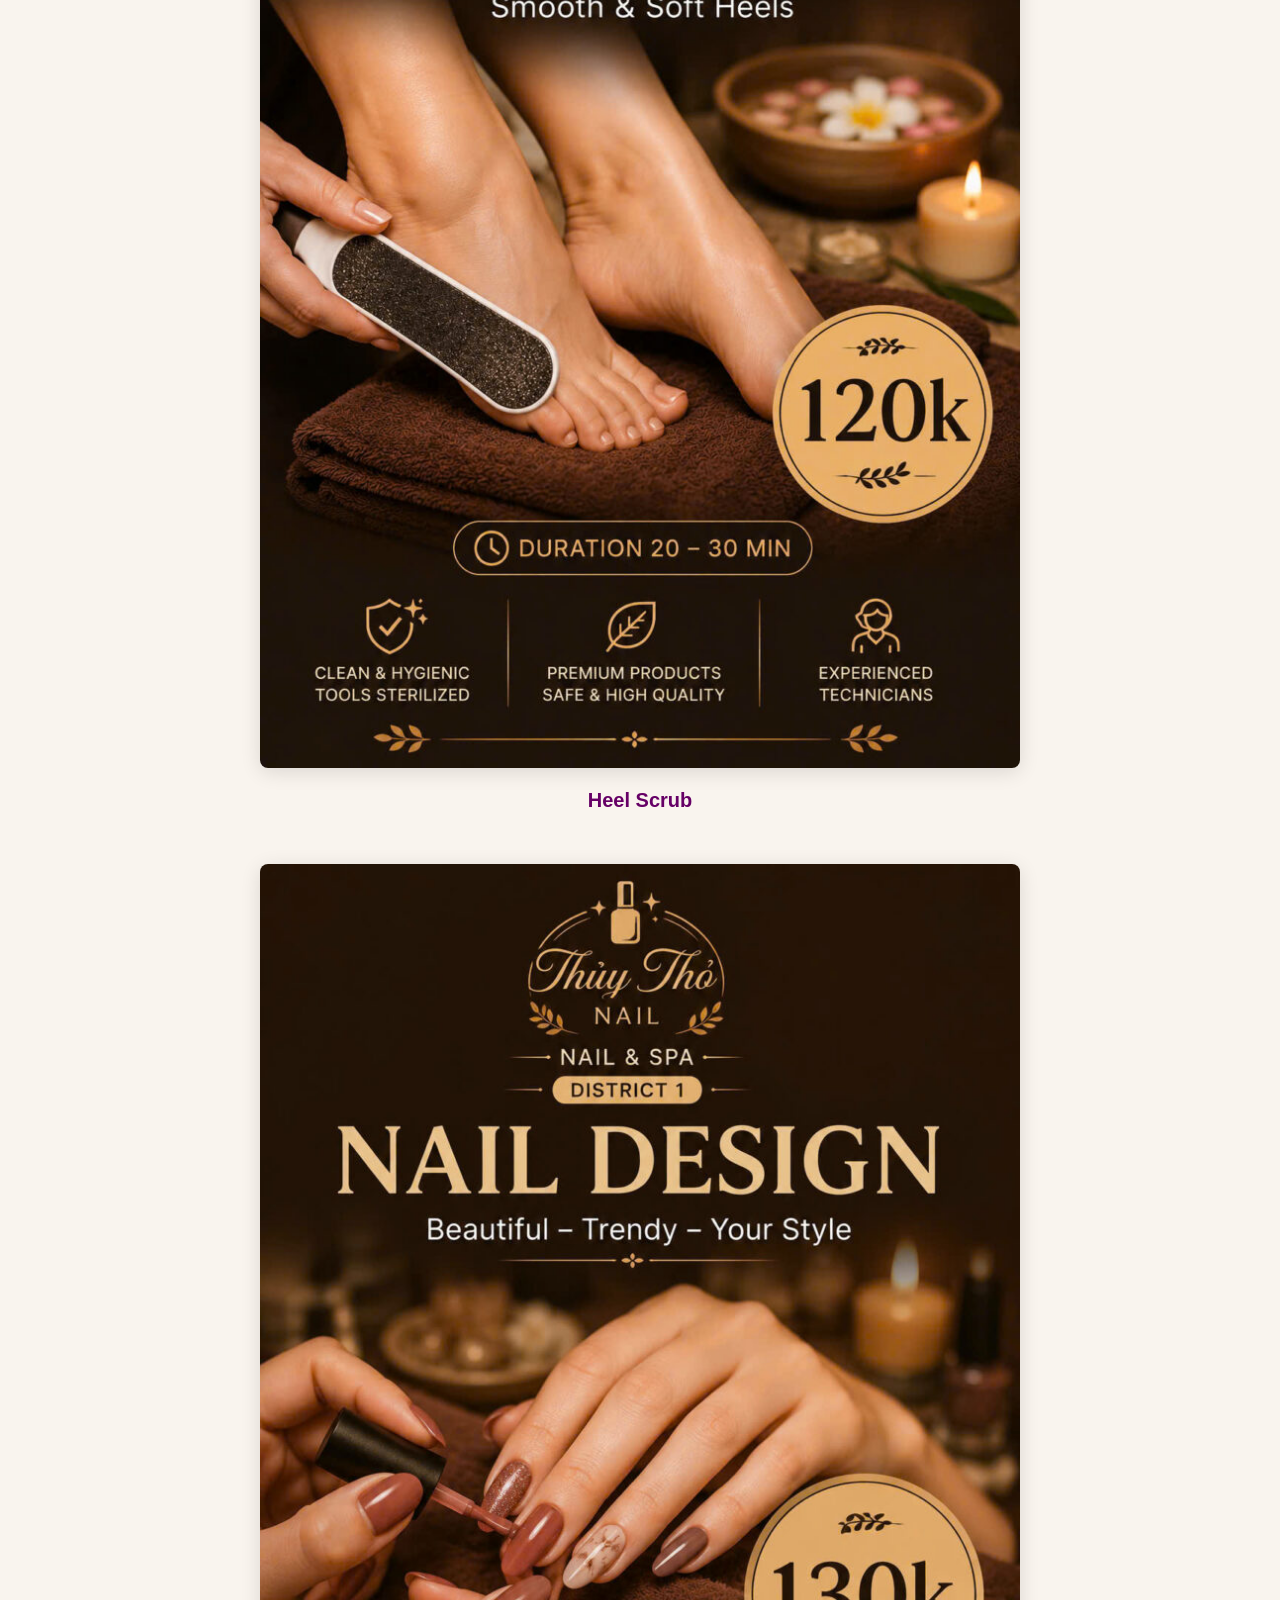
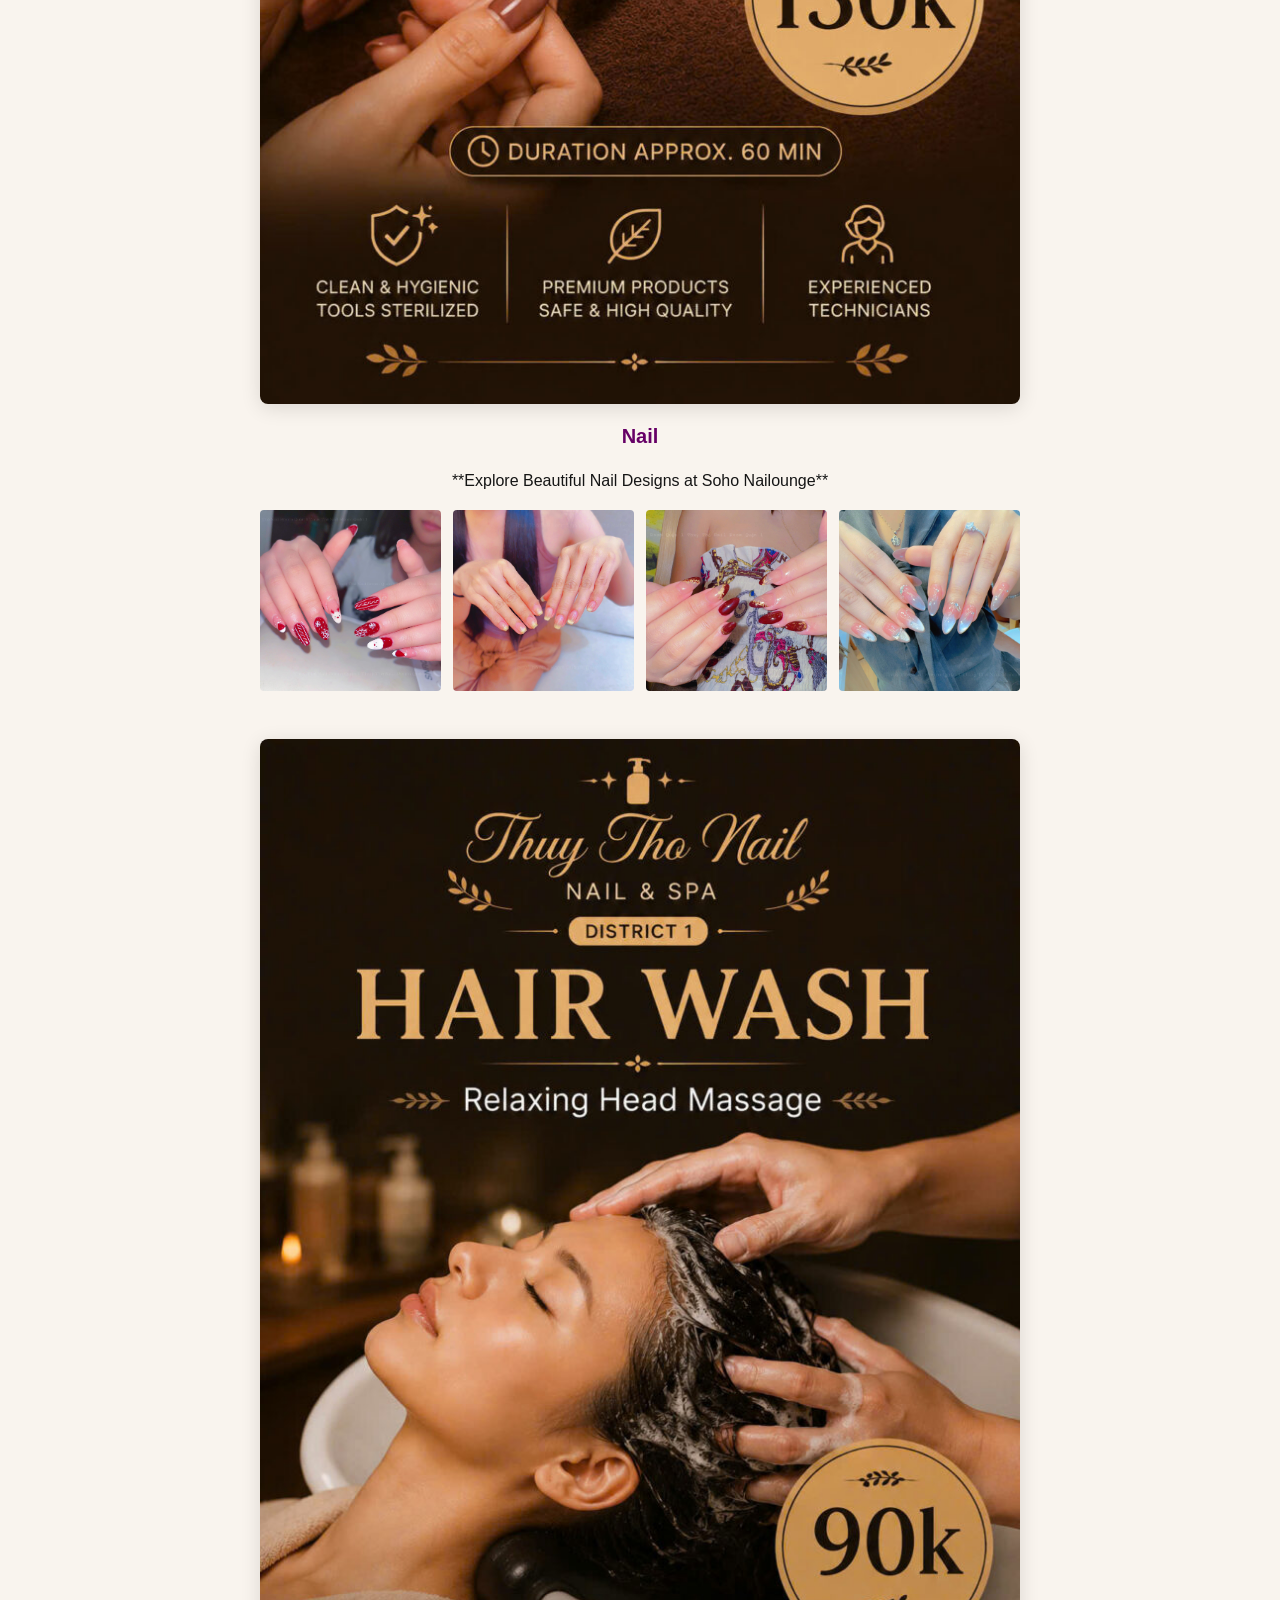
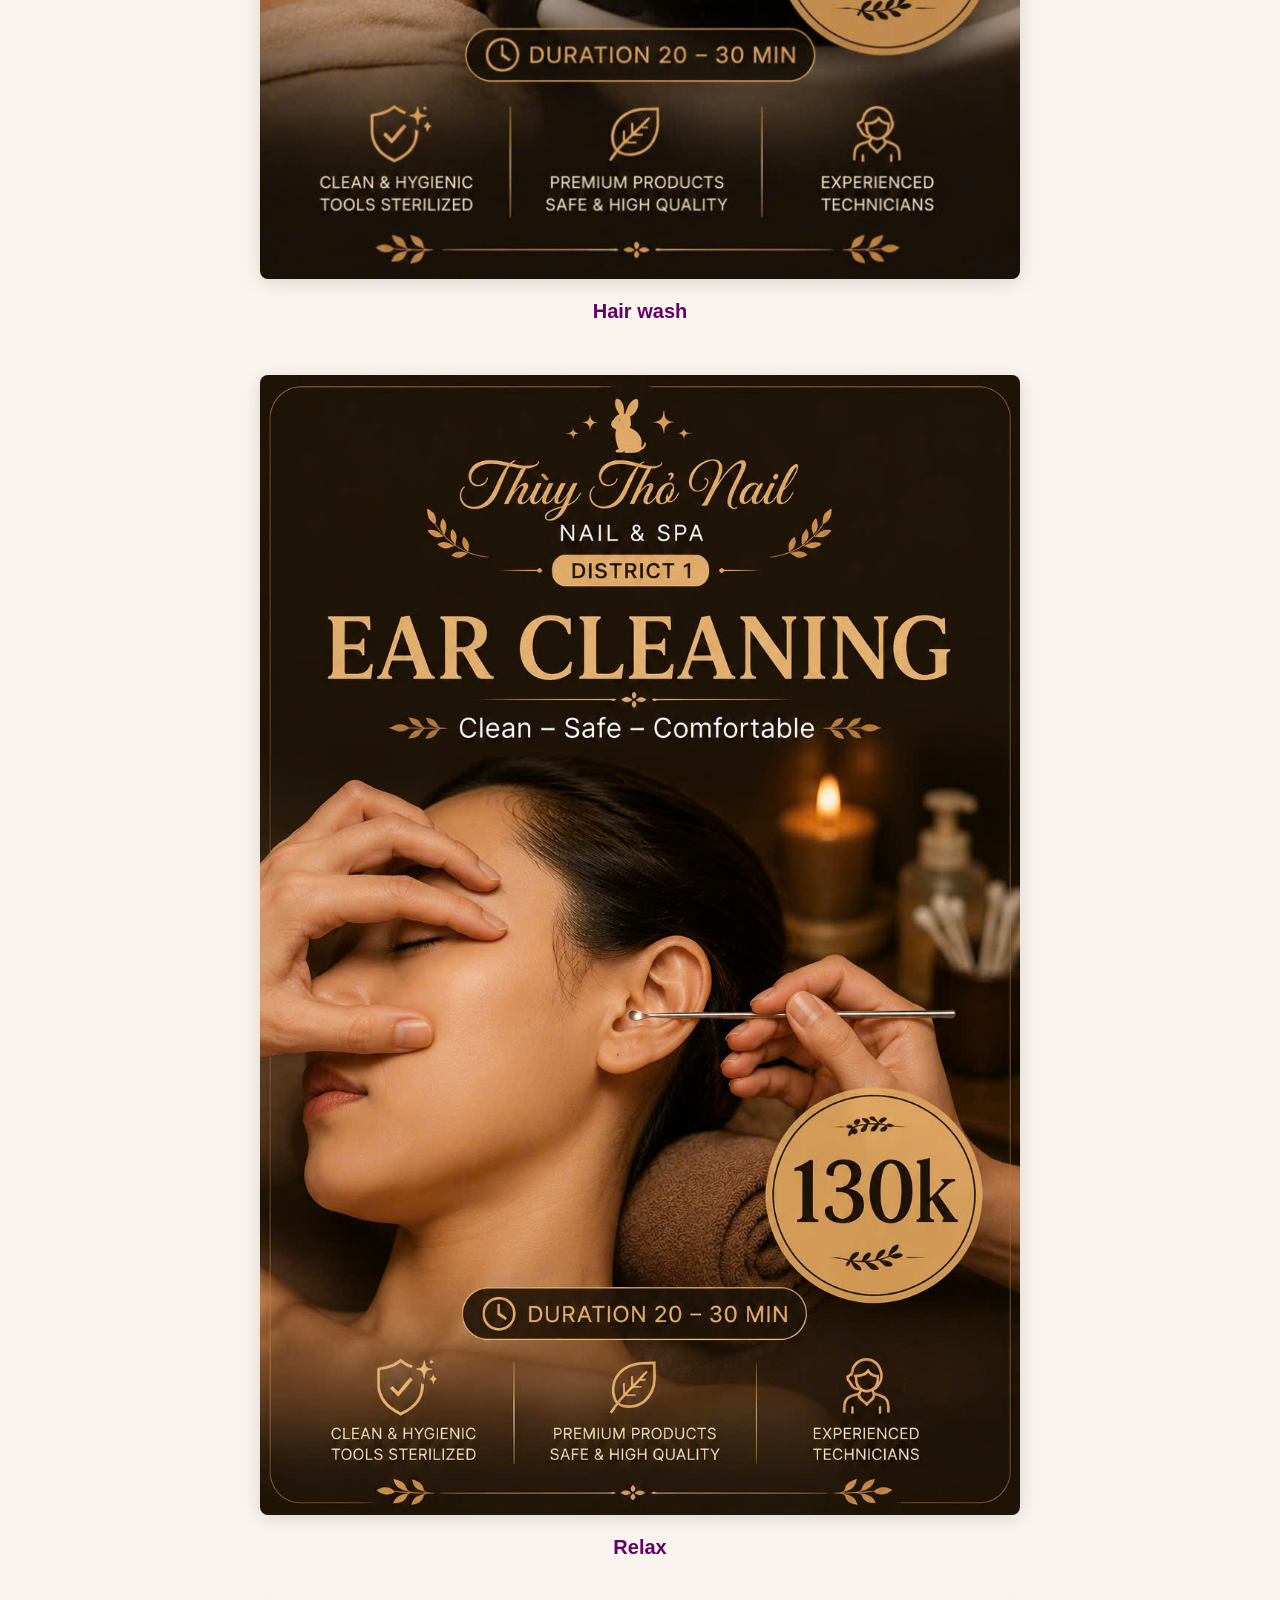
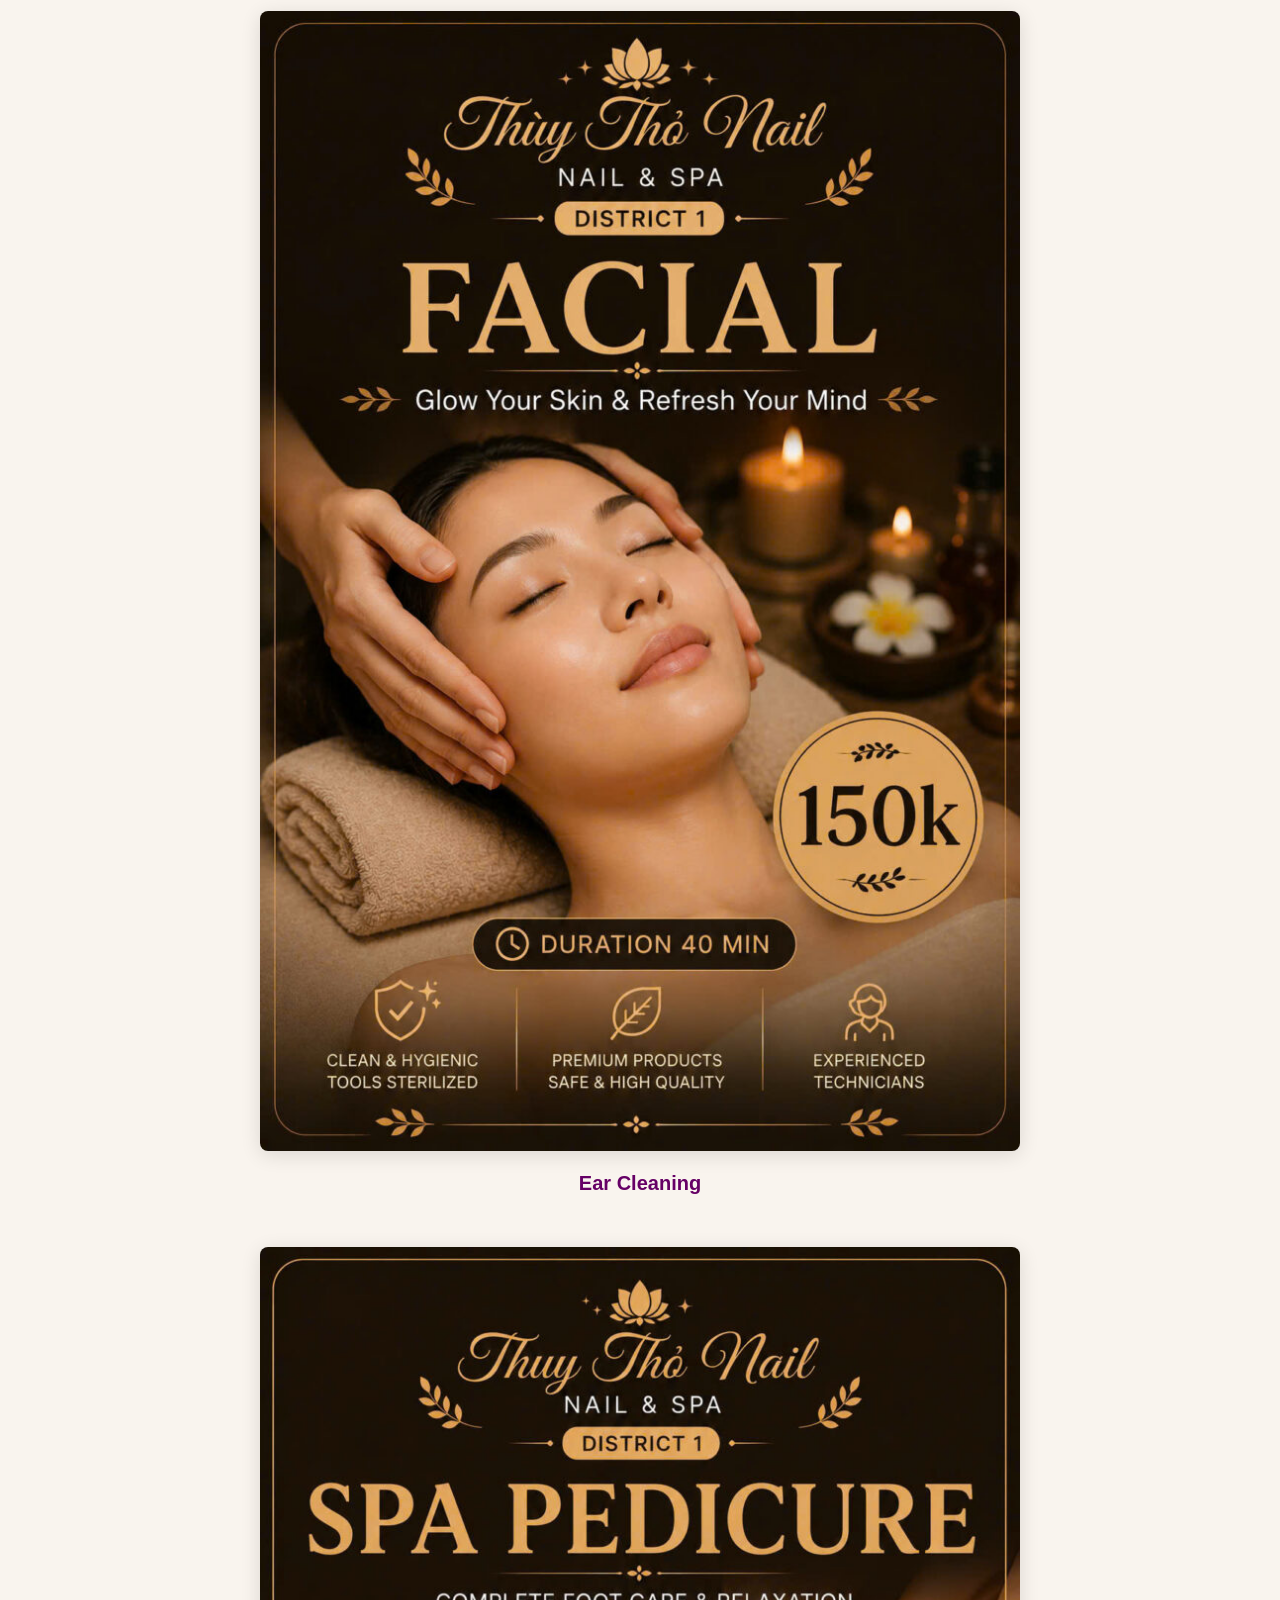
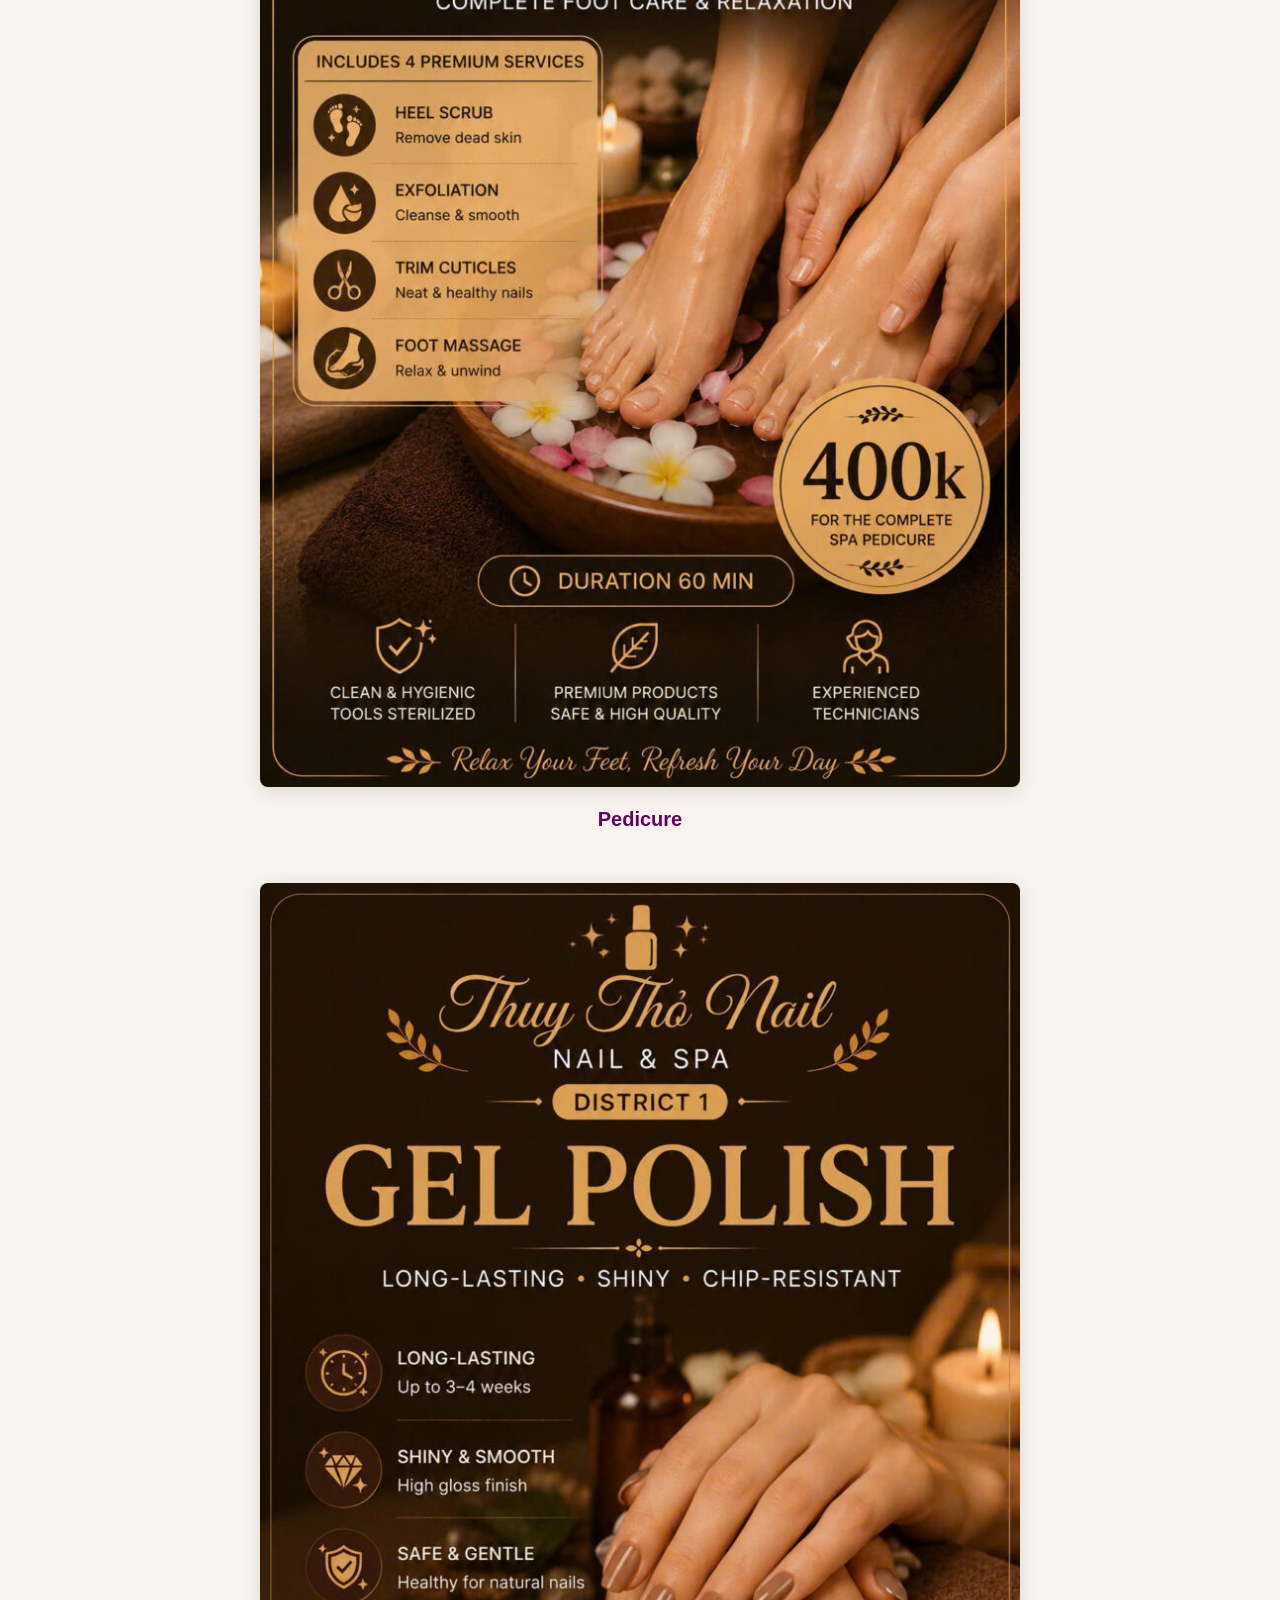
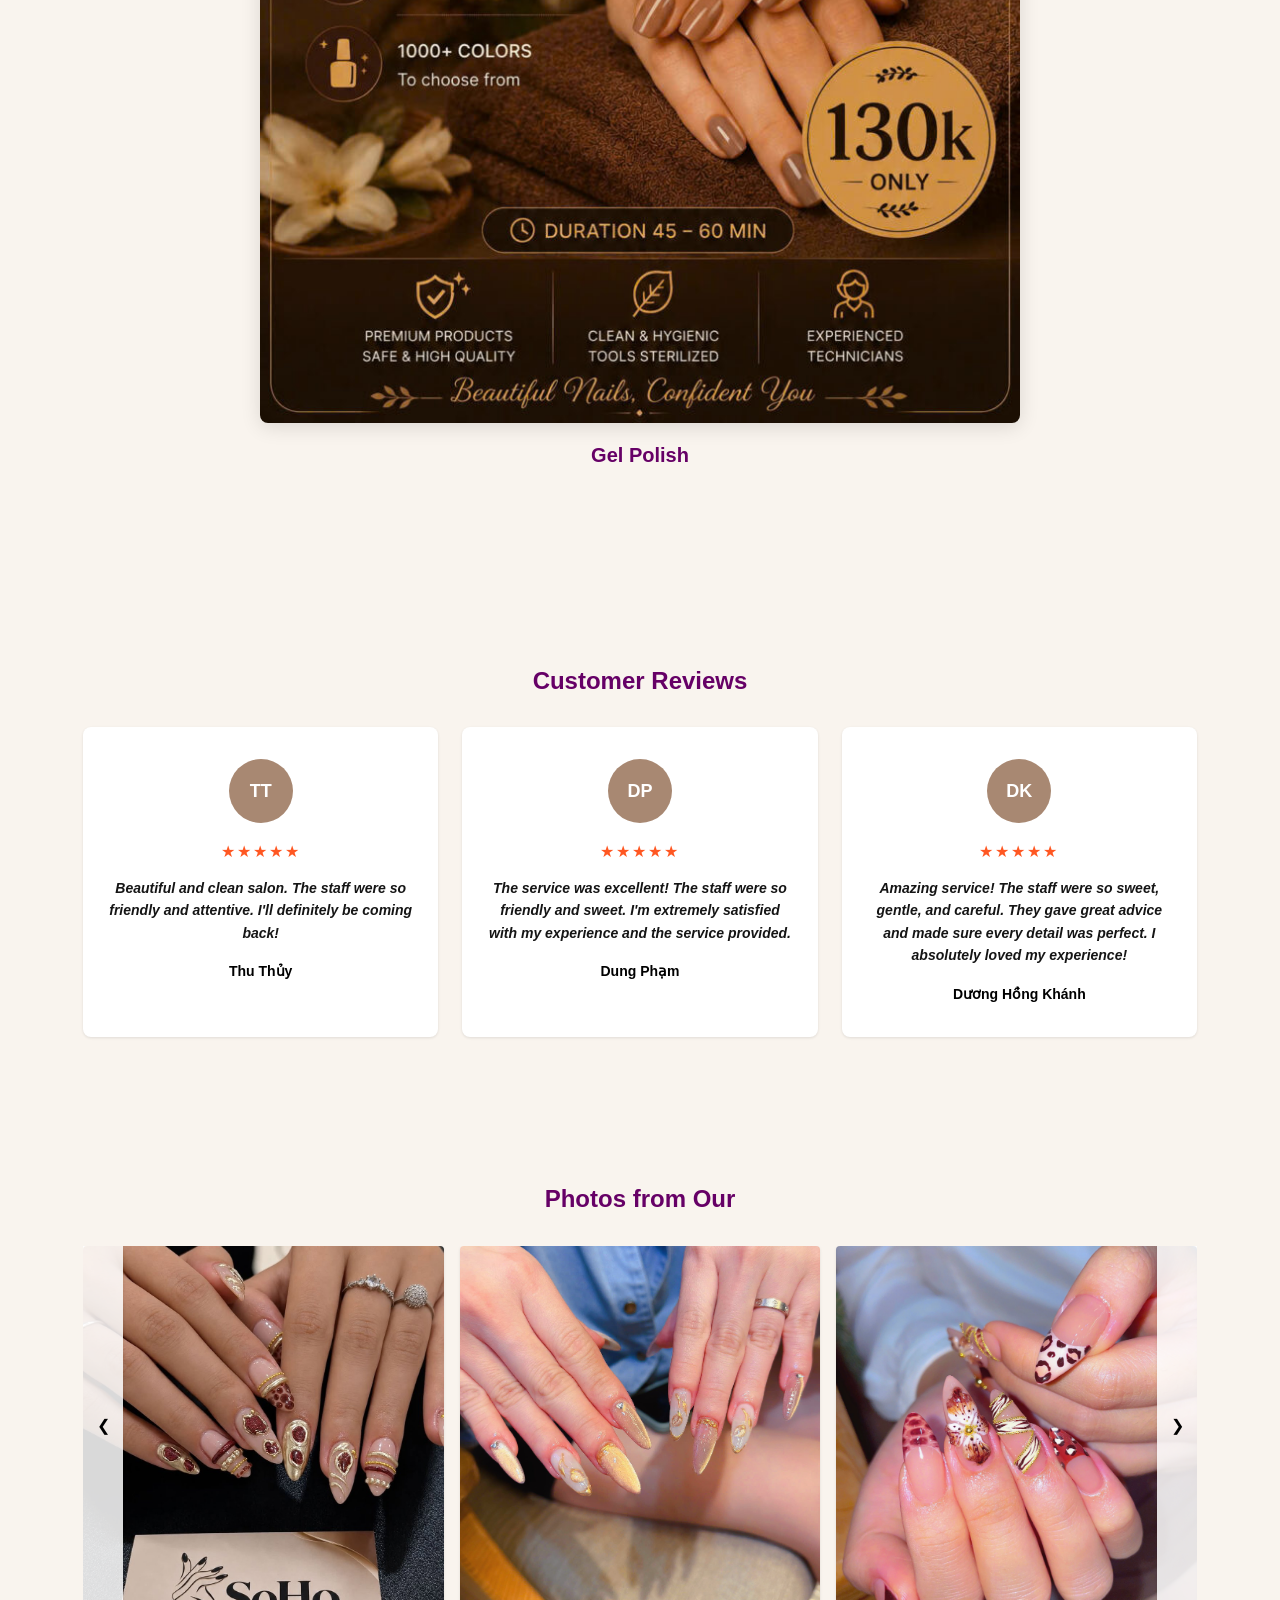
==== commit 14265570: "refactor: restructure site pages into subdirectories and update styling components" ====
--- a/html/index.html
+++ b/html/index.html
@@ -6,7 +6,7 @@
     <title>Soho Nailounge</title>
     <meta
       name="description"
-      content="Soho Nailounge — Nail, Spa, Gội đầu thư giãn, Massage chân tay tại Quận 1 TP.HCM và An Thượng, Đà Nẵng."
+      content="Soho Nailounge — Nail, Spa, Gội đầu thư giãn, Massage chân tay tại An Thượng, Đà Nẵng."
     />
     <link rel="icon" href="assets/favicon-32.webp" sizes="32x32" />
     <link rel="icon" href="assets/favicon-192.webp" sizes="192x192" />
@@ -61,7 +61,7 @@
         >Z</a
       >
       <a
-        href="https://wa.me/84936037392"
+        href="https://wa.me/84349800320"
         class="social-rail__whatsapp"
         aria-label="WhatsApp"
       >
@@ -71,7 +71,7 @@
           />
         </svg>
       </a>
-      <a href="tel:+84936037392" class="social-rail__phone" aria-label="Call">
+      <a href="tel:+84349800320" class="social-rail__phone" aria-label="Call">
         <svg width="20" height="20" viewBox="0 0 24 24" fill="currentColor">
           <path
             d="M6.6 10.8a15.1 15.1 0 0 0 6.6 6.6l2.2-2.2a1 1 0 0 1 1-.2 11.3 11.3 0 0 0 3.5.6 1 1 0 0 1 1 1V20a1 1 0 0 1-1 1A17 17 0 0 1 3 4a1 1 0 0 1 1-1h3.5a1 1 0 0 1 1 1 11.3 11.3 0 0 0 .6 3.5 1 1 0 0 1-.2 1l-2.3 2.3z"
@@ -81,7 +81,6 @@
     </div>
 
     <div class="location-switch">
-      <a href="#locations">HCM</a>
       <a href="#locations">Đà Nẵng</a>
     </div>
 
@@ -116,7 +115,7 @@
               />
             </svg>
           </a>
-          <a href="mailto:hoangvun168168@gmail.com" aria-label="Email">
+          <a href="mailto:queenvu2002@gmail.com" aria-label="Email">
             <svg
               width="16"
               height="16"
@@ -144,12 +143,12 @@
           </button>
           <nav class="header__nav">
             <ul class="header__nav-list">
-              <li class="is-active"><a href="#">Trang Chủ</a></li>
-              <li><a href="#">Giới Thiệu</a></li>
-              <li><a href="#">Dịch Vụ</a></li>
-              <li><a href="#">Hình ảnh thực tế</a></li>
-              <li><a href="#">Đặt lịch</a></li>
-              <li><a href="#">Blog</a></li>
+              <li class="is-active"><a href="./">Trang Chủ</a></li>
+              <li><a href="gioi-thieu/">Giới Thiệu</a></li>
+              <li class="header__nav-item--hidden"><a href="#">Dịch Vụ</a></li>
+              <li><a href="hinh-anh-thuc-te/">Hình ảnh thực tế</a></li>
+              <li><a href="dat-lich/">Đặt lịch</a></li>
+              <li><a href="blog/">Blog</a></li>
             </ul>
           </nav>
         </div>
@@ -160,56 +159,39 @@
       <section class="hero">
         <img
           class="hero__bg"
-          src="assets/images/bnmt.jpeg"
-          alt="Soho Nailounge Quận 1 storefront"
+          src="assets/images/soho-storefront-night.jpg"
+          alt="Soho Nail Lounge Da Nang storefront"
         />
         <div class="hero__welcome" data-animate>
           <h1 class="hero__welcome-title">♥ Welcome to Soho Nailounge ♥</h1>
           <p>
-            Soho Nailounge is proud to welcome clients at our two modern
-            locations—<strong>District 1, Ho Chi Minh City</strong>, and
-            <strong>An Thượng, Da Nang</strong>. The opening of our Da Nang
-            branch reflects our commitment to making the Soho Nailounge
-            experience more accessible while bringing our signature style and
-            quality to even more clients.
+            Soho Nailounge is proud to welcome clients at our modern salon in
+            <strong>An Thượng, Da Nang</strong>. Every visit reflects our
+            commitment to bringing our signature style and quality to our
+            community.
           </p>
           <p>
-            Whether you visit
-            <a href="#locations">Soho Nailounge District 1</a> or
-            <a href="#locations">Soho Nailounge Da Nang</a>, you can expect the
-            same warm hospitality, meticulous attention to detail, and
-            exceptional service that define every visit to Soho Nailounge.
+            Whether it's your first visit or you're a returning guest, you
+            can expect the same warm hospitality, meticulous attention to
+            detail, and exceptional service that define every visit to
+            <a href="#locations">Soho Nailounge Da Nang</a>.
           </p>
           <a href="#locations" class="btn btn--white">XEM THÊM</a>
         </div>
       </section>
 
       <section class="locations container" id="locations">
-        <div class="locations__grid">
+        <div class="locations__grid locations__grid--single">
           <div class="locations__item" data-animate>
             <h3>
               <strong>Located at:</strong>
               <a href="#"
-                >218B Nguyen Cu Trinh Street, Nguyen Cu Trinh Ward, District 1,
-                Ho Chi Minh.</a
+                >63 Đỗ Bá, Ngũ Hành Sơn, Da Nang, Vietnam, 550000.</a
               >
             </h3>
             <img
-              src="assets/images/bnmt.jpeg"
-              alt="Soho Nailounge District 1 storefront"
-            />
-          </div>
-          <div class="locations__item" data-animate>
-            <h3>
-              <strong>Located at:</strong>
-              <a href="#"
-                >17 An Thuong 27 Street, Bac My Phu Ward, Ngu Hanh Son District,
-                Da Nang.</a
-              >
-            </h3>
-            <img
-              src="assets/images/bndt.jpeg"
-              alt="Soho Nailounge Da Nang storefront"
+              src="assets/images/soho-storefront-night.jpg"
+              alt="Soho Nail Lounge Da Nang storefront"
             />
           </div>
         </div>
@@ -296,7 +278,6 @@
               <select name="location">
                 <option value="" selected disabled>Choose a Location</option>
                 <option value="danang">An Thượng - Đà Nẵng</option>
-                <option value="hcm">Quận 1 - HCM</option>
               </select>
             </div>
             <div class="booking__field">
@@ -483,8 +464,8 @@
             <div class="carousel__track">
               <div class="carousel__slide">
                 <img
-                  src="assets/images/screenshot_1761882458.png"
-                  alt="Soho Nailounge customer photo"
+                  src="assets/images/soho-nail-art-closeup.jpg"
+                  alt="Soho Nail Lounge customer nail art"
                 />
                 <img
                   src="assets/images/screenshot_1761882490.png"
@@ -621,7 +602,11 @@
     </main>
 
     <footer class="footer">
-      <img class="footer__bg" src="assets/images/spa2.jpg" alt="" />
+      <img
+        class="footer__bg"
+        src="assets/images/soho-salon-interior.jpg"
+        alt=""
+      />
       <div class="footer__overlay"></div>
       <div class="container footer__inner">
         <div class="footer__brand">
@@ -630,7 +615,7 @@
             src="assets/images/logo-soho-transparent.png"
             alt="Soho Nail Lounge"
           />
-          <p class="footer__brand-title">Soho Nailounge Quận 1 — Nails salon</p>
+          <p class="footer__brand-title">Soho Nailounge — Nails salon</p>
           <h4 class="footer__heading">
             Soho Nailounge – Your Little Beauty Retreat
           </h4>
@@ -644,20 +629,15 @@
         <div class="footer__contact">
           <h4 class="footer__heading">Our Salon Locations</h4>
           <p class="footer__text">
-            Address: 17 An Thuong 27 Street, Bac My Phu Ward, Ngu Hanh Son
-            District, Da Nang, Vietnam
+            Address: 63 Đỗ Bá, Ngũ Hành Sơn, Da Nang, Vietnam, 550000
           </p>
           <p class="footer__text">
-            Address: 218B Nguyen Cu Trinh Street, Nguyen Cu Trinh Ward, District
-            1, Ho Chi Minh City, Vietnam
-          </p>
-          <p class="footer__text">
-            Booking Hotline: <a href="tel:+84936037392">+84 936 037 392</a>
+            Booking Hotline: <a href="tel:+84349800320">+84 349 800 320</a>
           </p>
           <p class="footer__text">
             Email:
-            <a href="mailto:hoangvun168168@gmail.com"
-              >hoangvun168168@gmail.com</a
+            <a href="mailto:queenvu2002@gmail.com"
+              >queenvu2002@gmail.com</a
             >
           </p>
         </div>
@@ -665,10 +645,13 @@
           <h4 class="footer__heading">Fanpage Facebook</h4>
           <div class="footer__fanpage-card">
             <img
-              src="assets/images/bnmt.jpeg"
-              alt="Soho Nailounge Room - Quận 1 Facebook page"
-            />
-            <a href="https://facebook.com" target="_blank" rel="noopener"
+              src="assets/images/fanpage-soho-nail-lounge.png"
+              alt="SoHo Nail Lounge Facebook page"
+            />
+            <a
+              href="https://www.facebook.com/profile.php?id=61594598087452"
+              target="_blank"
+              rel="noopener"
               >Theo dõi trên Facebook</a
             >
           </div>
@@ -676,26 +659,17 @@
       </div>
       <div class="container footer__maps">
         <div class="footer__map">
-          <h4>HCM Map</h4>
-          <iframe
-            class="footer__map-frame"
-            loading="lazy"
-            title="HCM Map"
-            src="https://maps.google.com/maps?q=218B%20Nguyen%20Cu%20Trinh%2C%20District%201%2C%20Ho%20Chi%20Minh&t=&z=15&ie=UTF8&iwloc=&output=embed"
-          ></iframe>
-        </div>
-        <div class="footer__map">
-          <h4>Đa Nang Map</h4>
+          <h4>Đà Nẵng Map</h4>
           <iframe
             class="footer__map-frame"
             loading="lazy"
             title="Da Nang Map"
-            src="https://maps.google.com/maps?q=17%20An%20Thuong%2027%2C%20Ngu%20Hanh%20Son%2C%20Da%20Nang&t=&z=15&ie=UTF8&iwloc=&output=embed"
+            src="https://maps.google.com/maps?q=63%20Do%20Ba%2C%20Ngu%20Hanh%20Son%2C%20Da%20Nang&t=&z=15&ie=UTF8&iwloc=&output=embed"
           ></iframe>
         </div>
       </div>
       <div class="footer__bottom">
-        Copyright 2026 © Soho Nailounge Quận 1 - Thiết kế bởi: Manhan.vn
+        Copyright 2026 © Soho Nailounge - Thiết kế bởi: Manhan.vn
       </div>
     </footer>
 
--- a/html/css/components/header.css
+++ b/html/css/components/header.css
@@ -113,6 +113,10 @@
 
 .header__nav-list > li {
   position: relative;
+}
+
+.header__nav-item--hidden {
+  display: none;
 }
 
 .header__nav-list > li > a {
--- a/html/css/components/hero.css
+++ b/html/css/components/hero.css
@@ -77,6 +77,12 @@
   gap: var(--space-8);
 }
 
+.locations__grid--single {
+  grid-template-columns: 1fr;
+  max-width: 560px;
+  margin: 0 auto;
+}
+
 .locations__item {
   display: flex;
   flex-direction: column;
--- a/html/css/components/gallery.css
+++ b/html/css/components/gallery.css
@@ -4,6 +4,30 @@
 
 .gallery__title {
   margin-bottom: var(--space-8);
+}
+
+.gallery__grid {
+  display: grid;
+  grid-template-columns: repeat(4, 1fr);
+  gap: 10px;
+}
+
+.gallery__grid a {
+  display: block;
+}
+
+.gallery__grid img {
+  width: 100%;
+  aspect-ratio: 1 / 1;
+  object-fit: cover;
+  border-radius: var(--radius-sm);
+  box-shadow: var(--shadow-sm);
+  transition: transform var(--transition-base);
+  display: block;
+}
+
+.gallery__grid img:hover {
+  transform: scale(1.03);
 }
 
 .gallery__carousel .carousel__slide {
--- a/html/css/components/footer.css
+++ b/html/css/components/footer.css
@@ -79,7 +79,8 @@
   position: relative;
   z-index: 1;
   display: grid;
-  grid-template-columns: 1fr 1fr;
+  grid-template-columns: 1fr;
+  max-width: var(--max-width);
   gap: var(--space-8);
   padding-bottom: var(--space-10);
 }
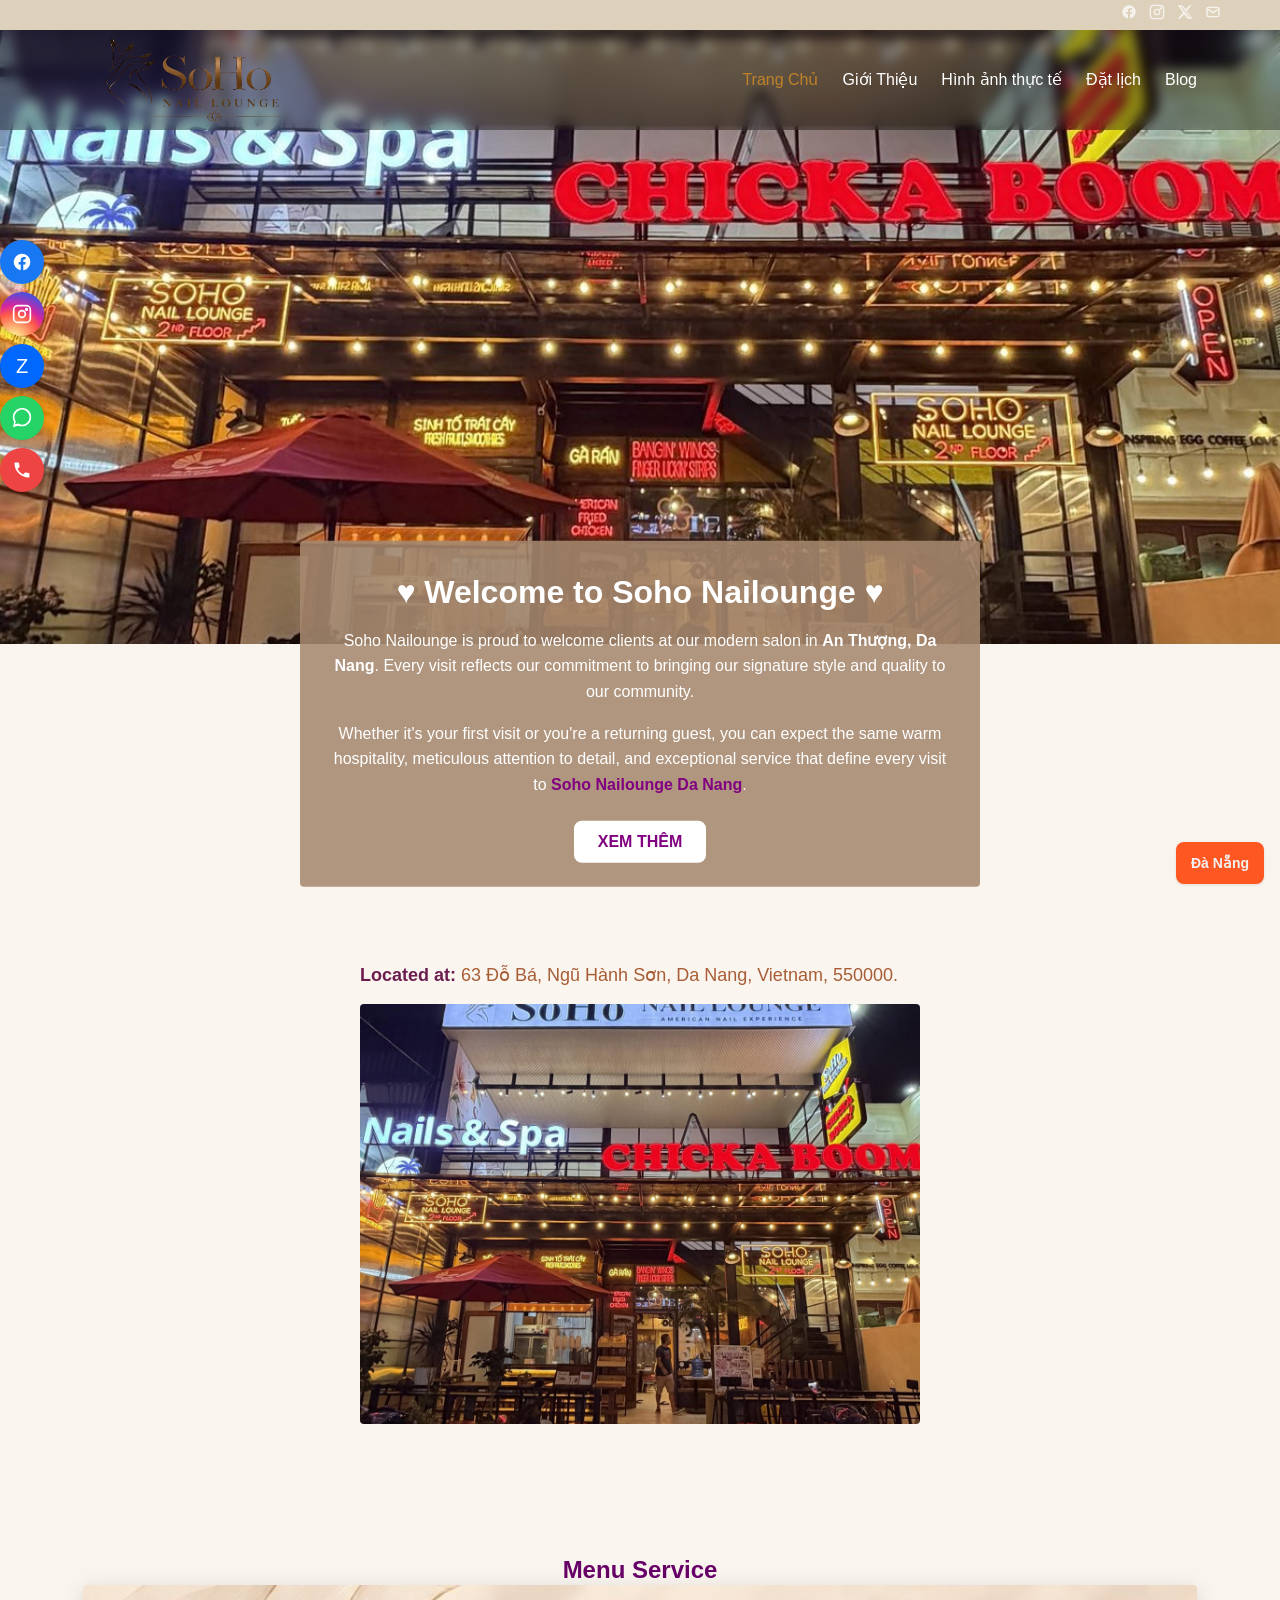
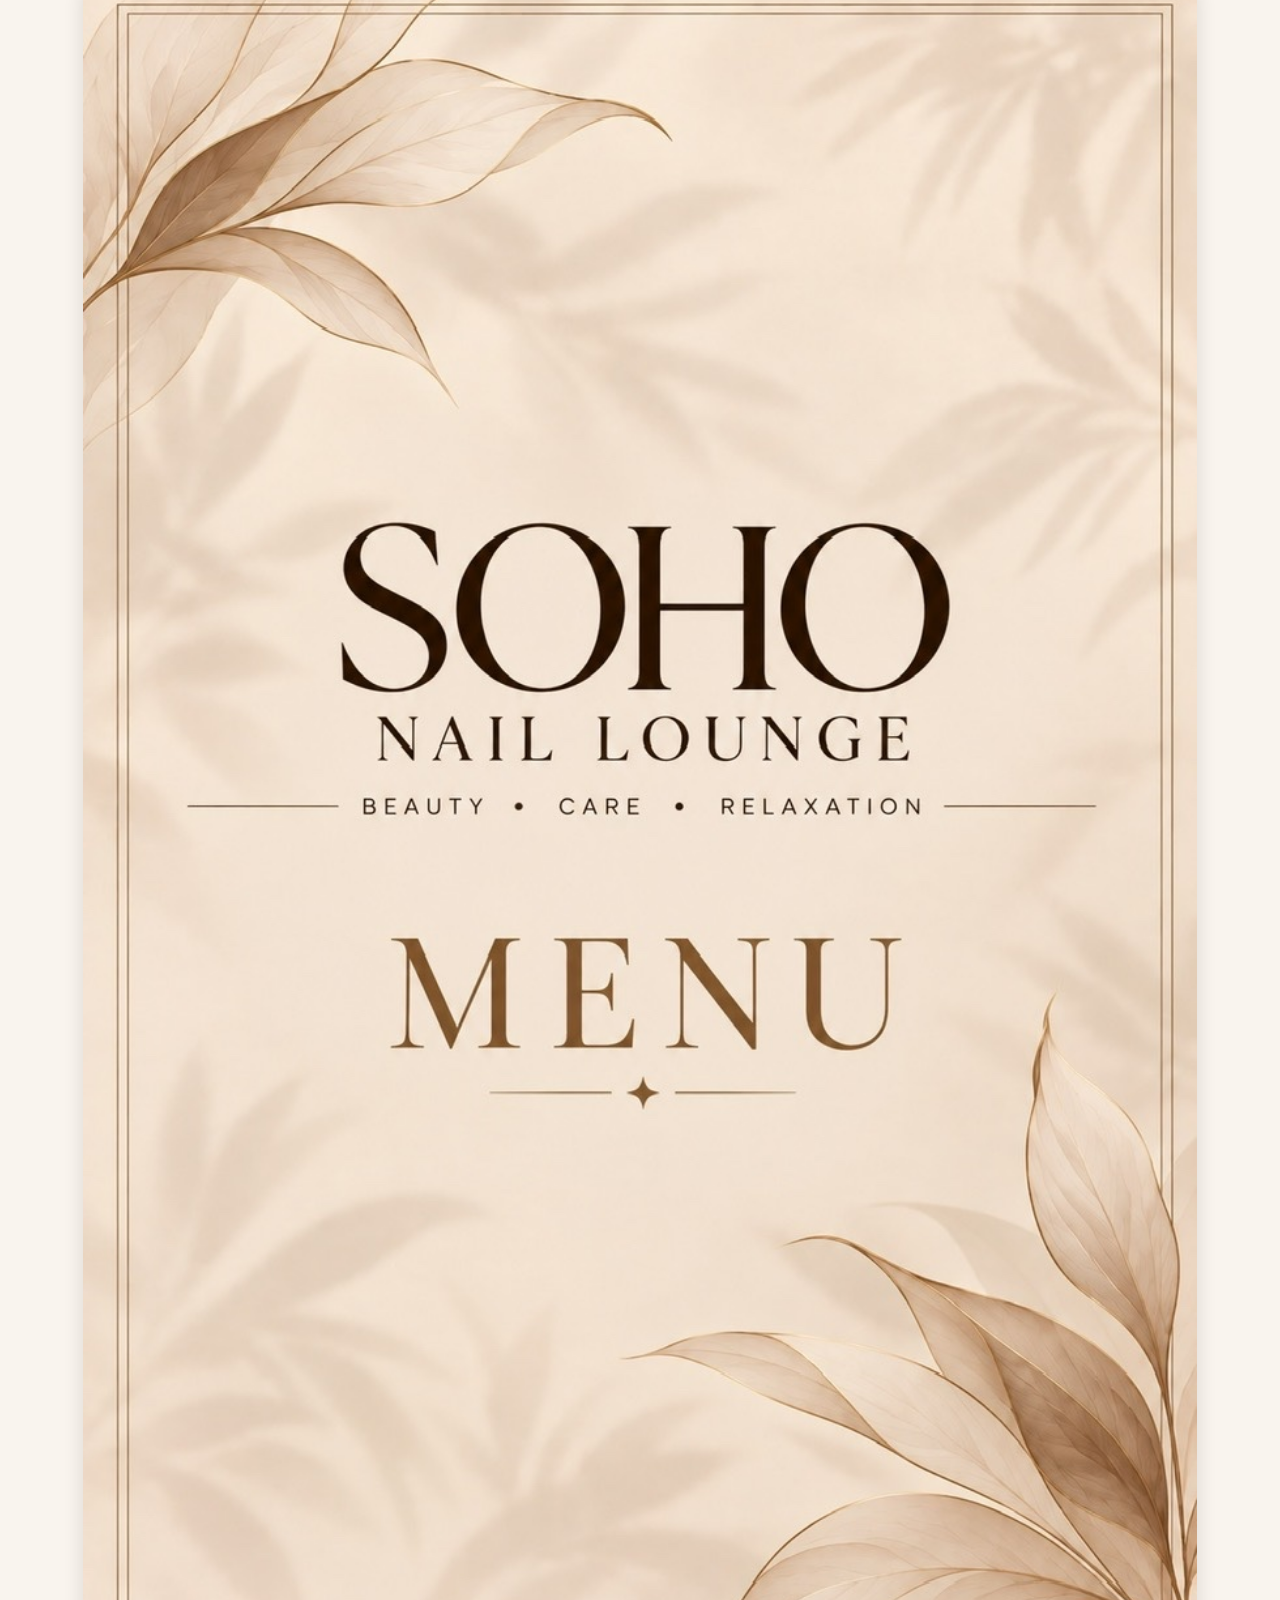
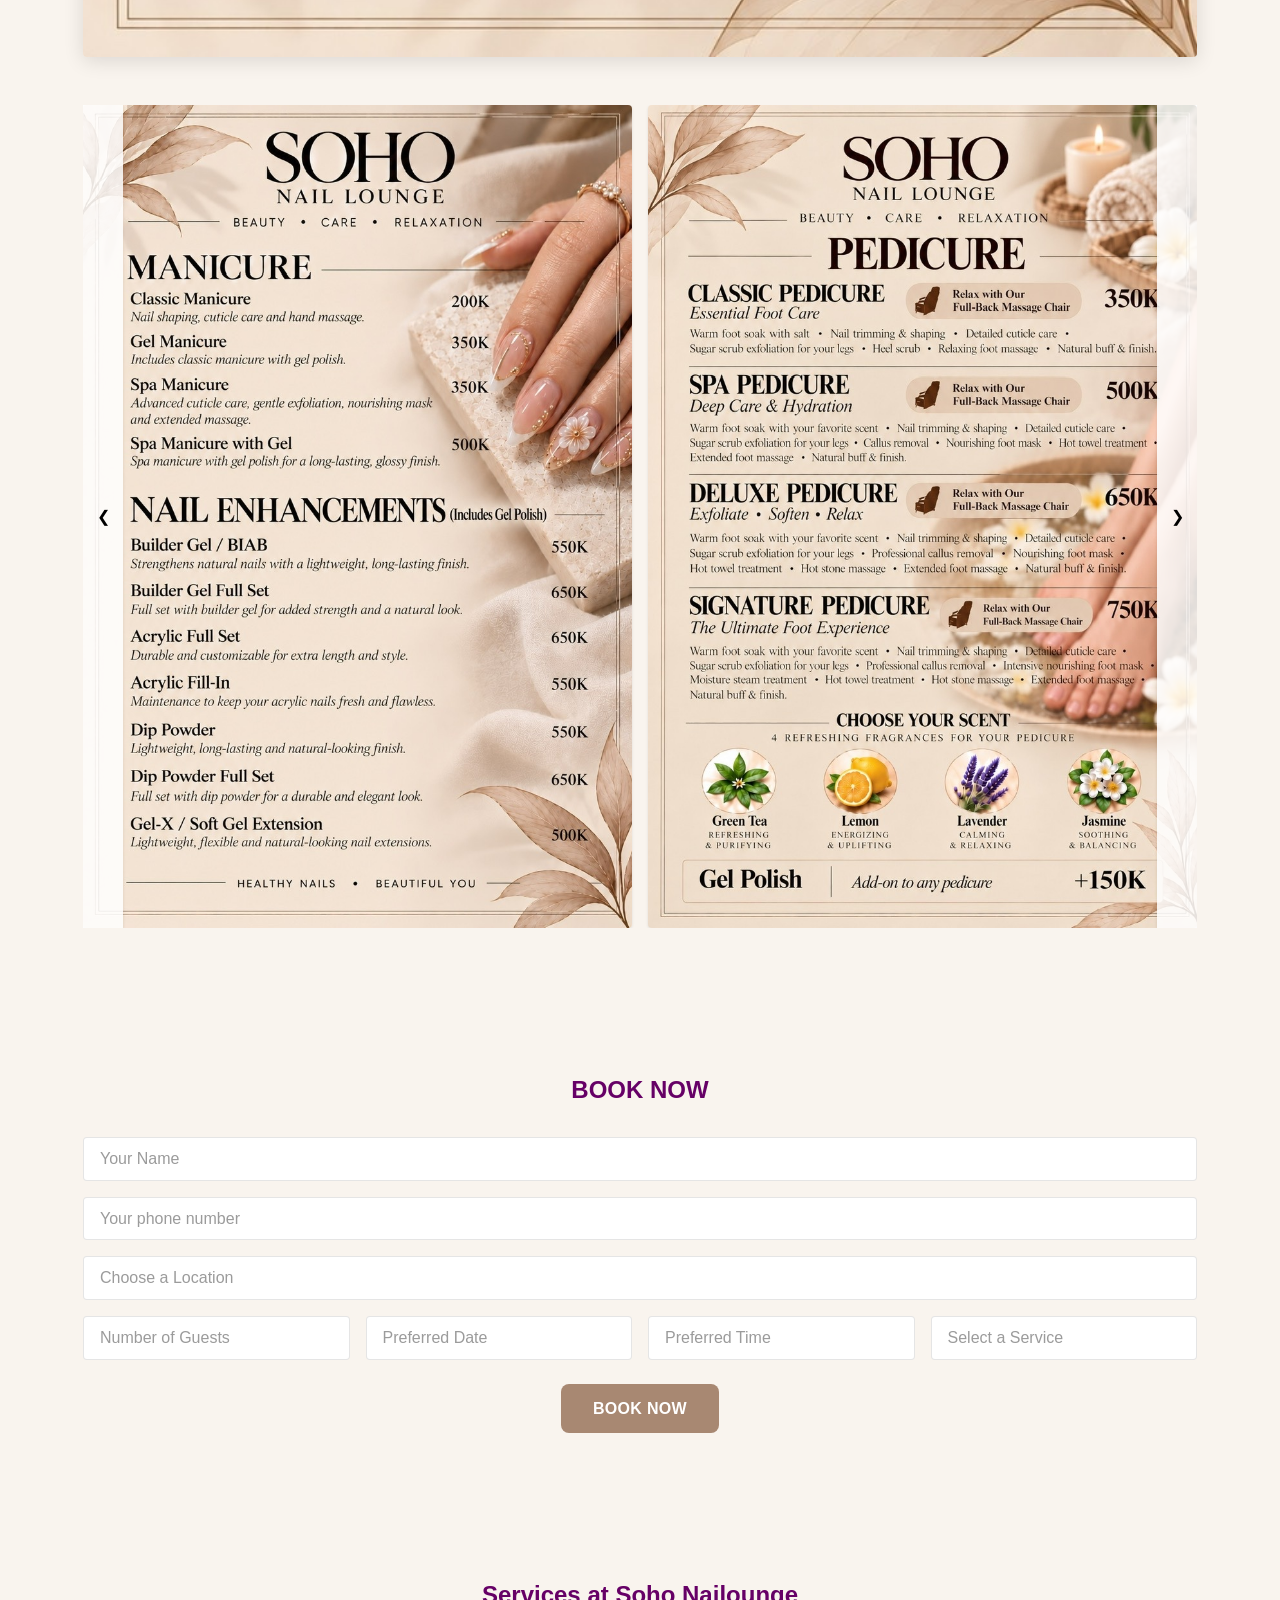
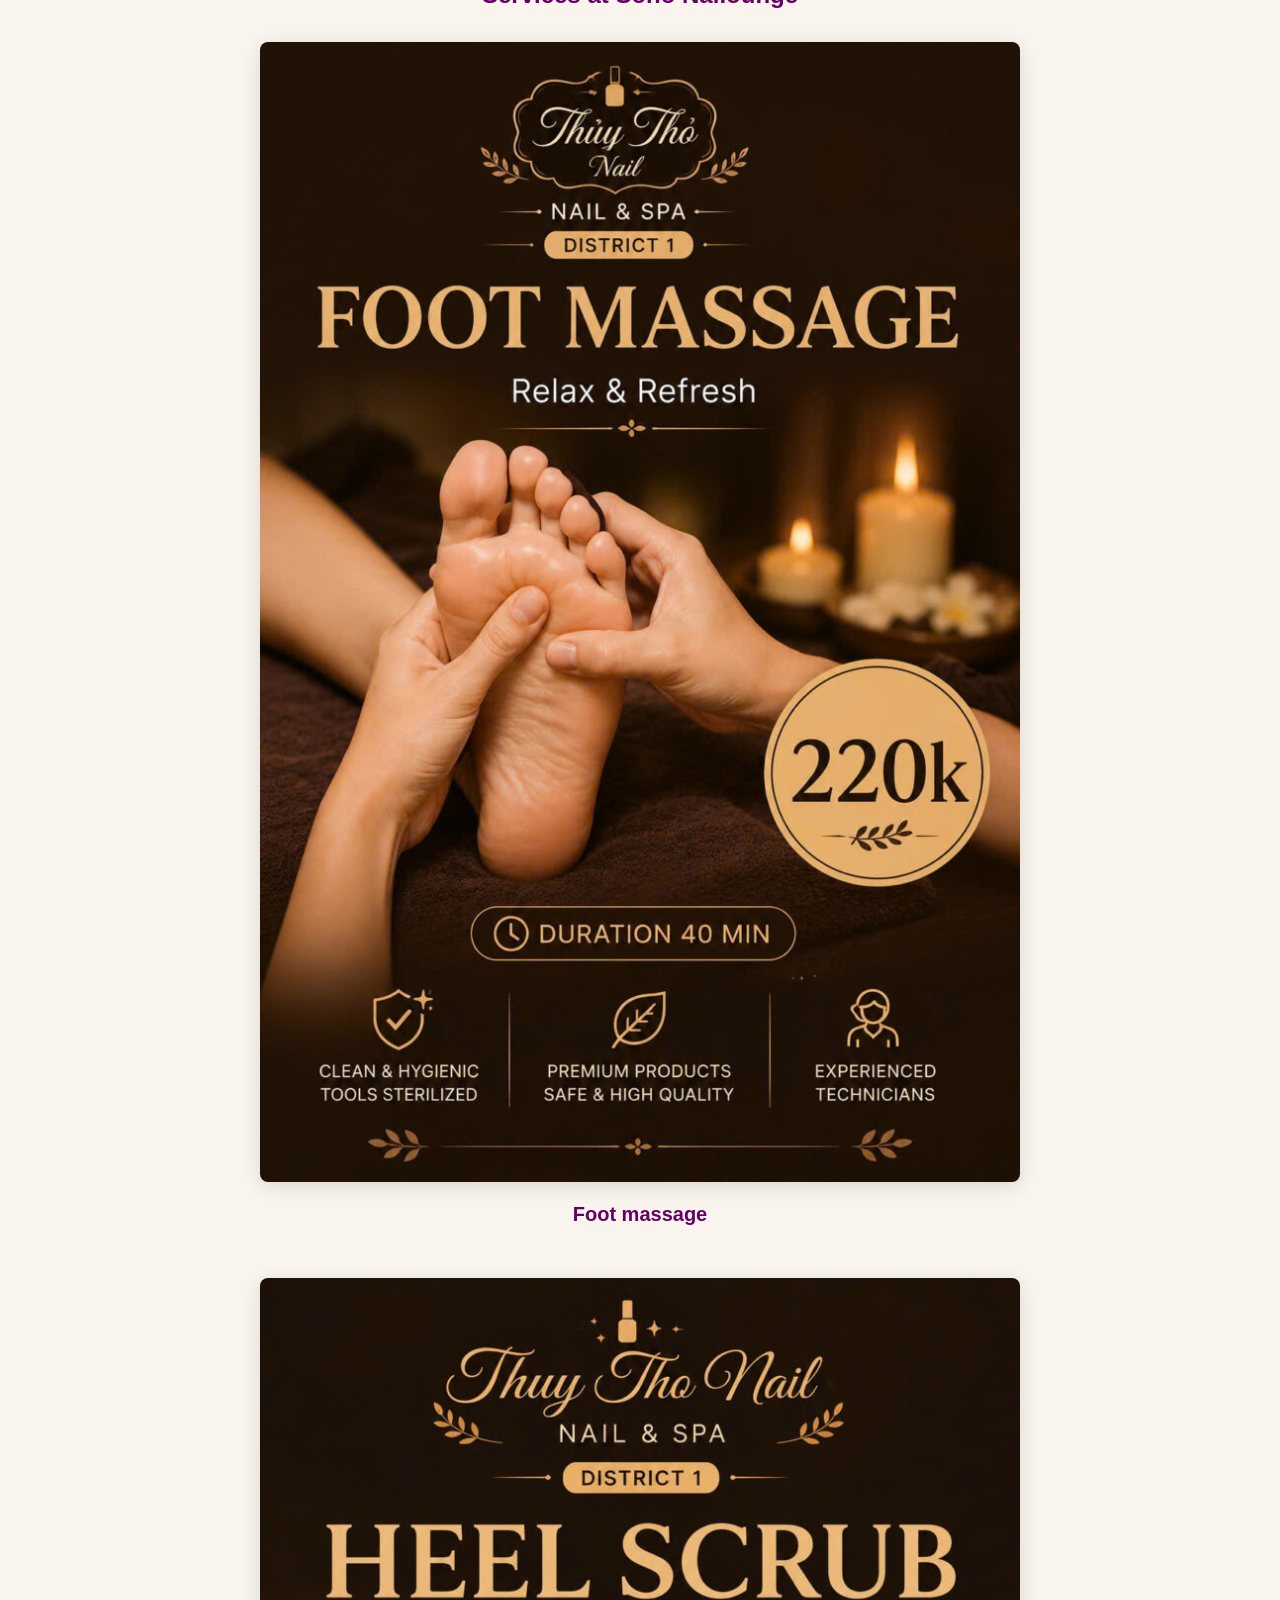
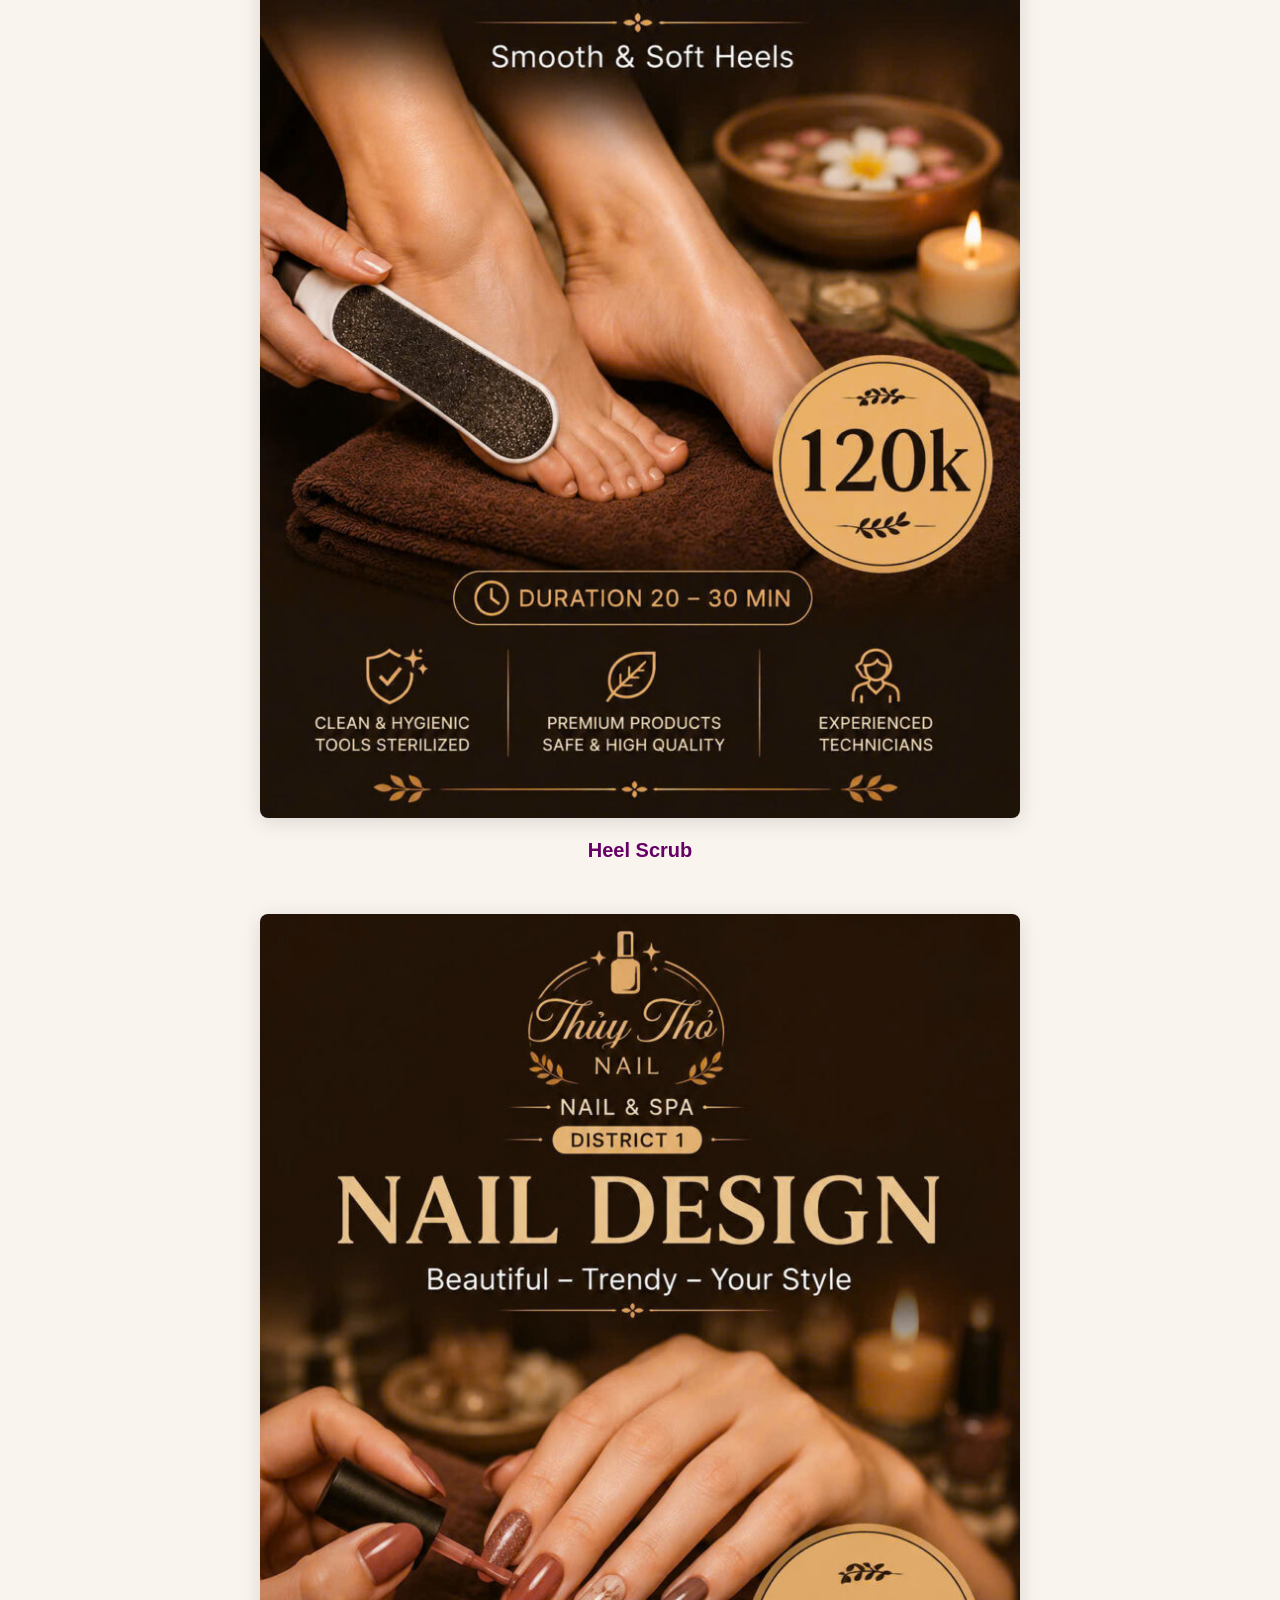
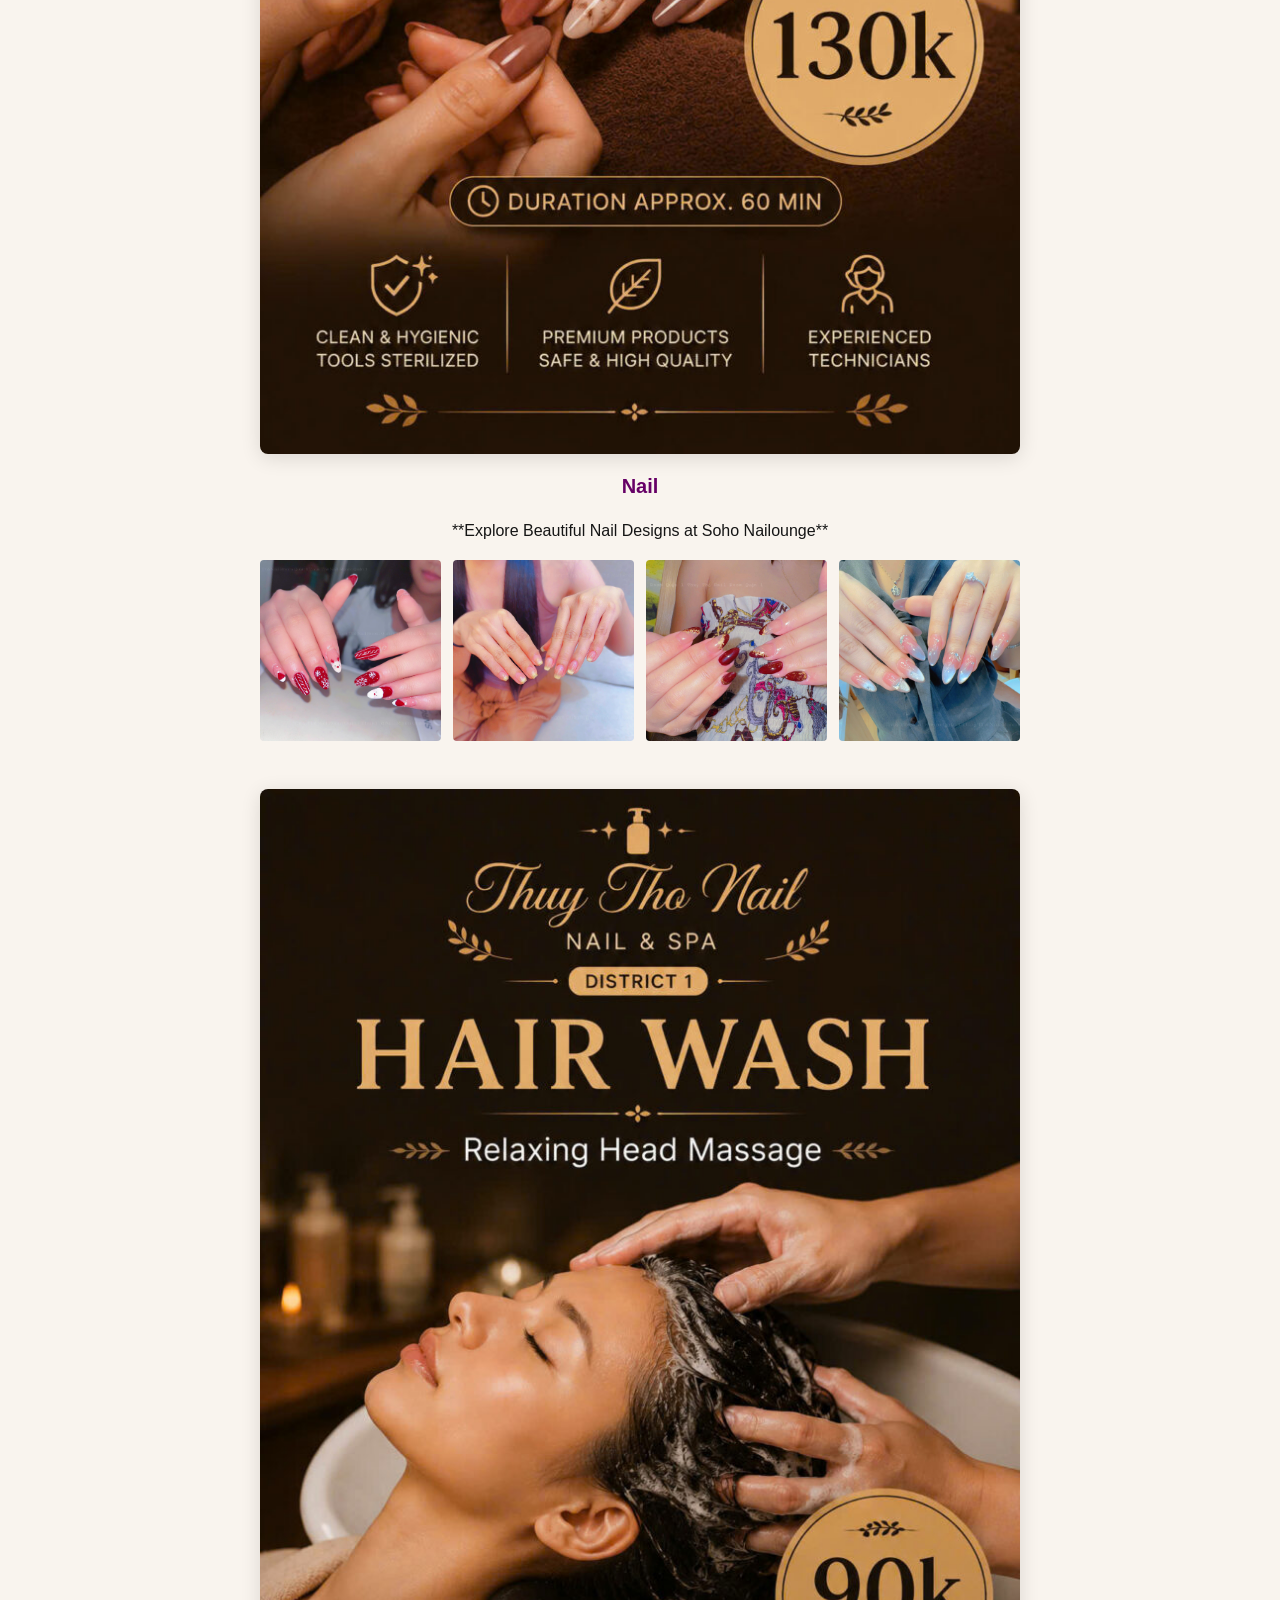
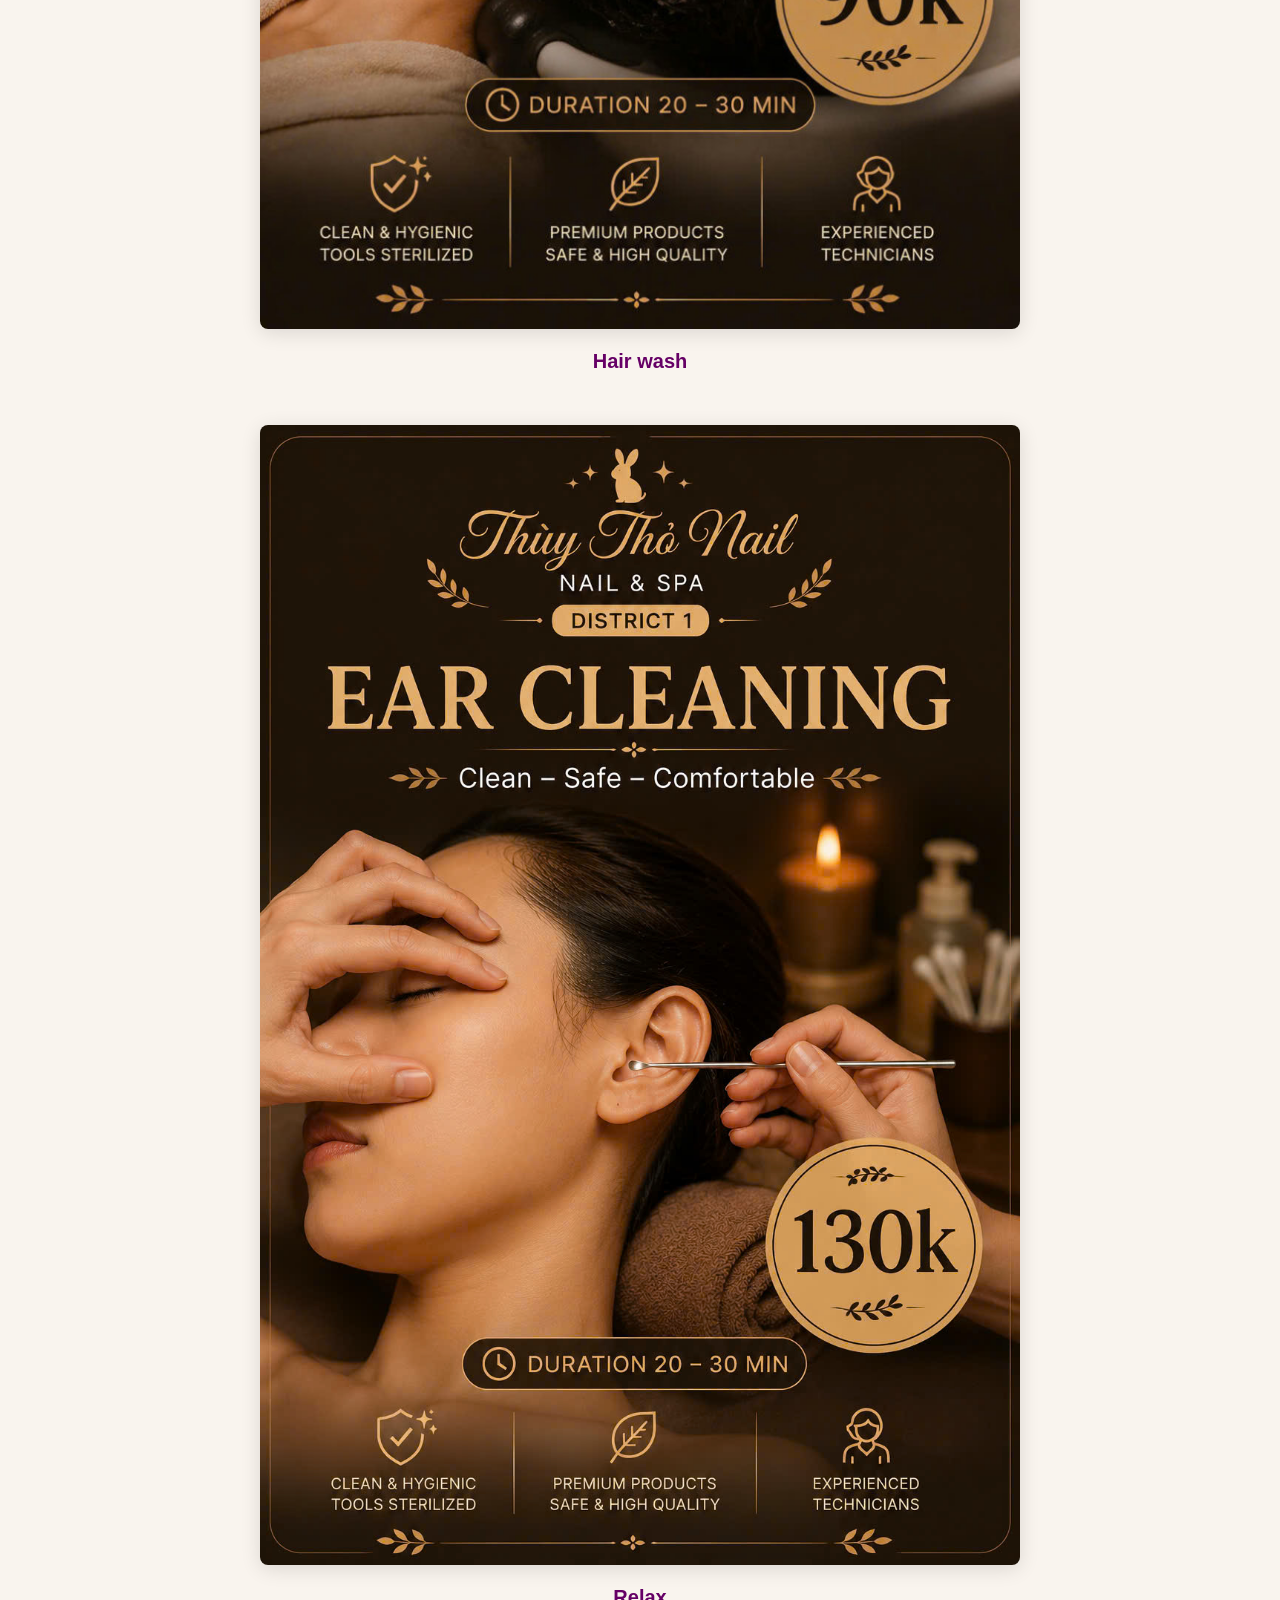
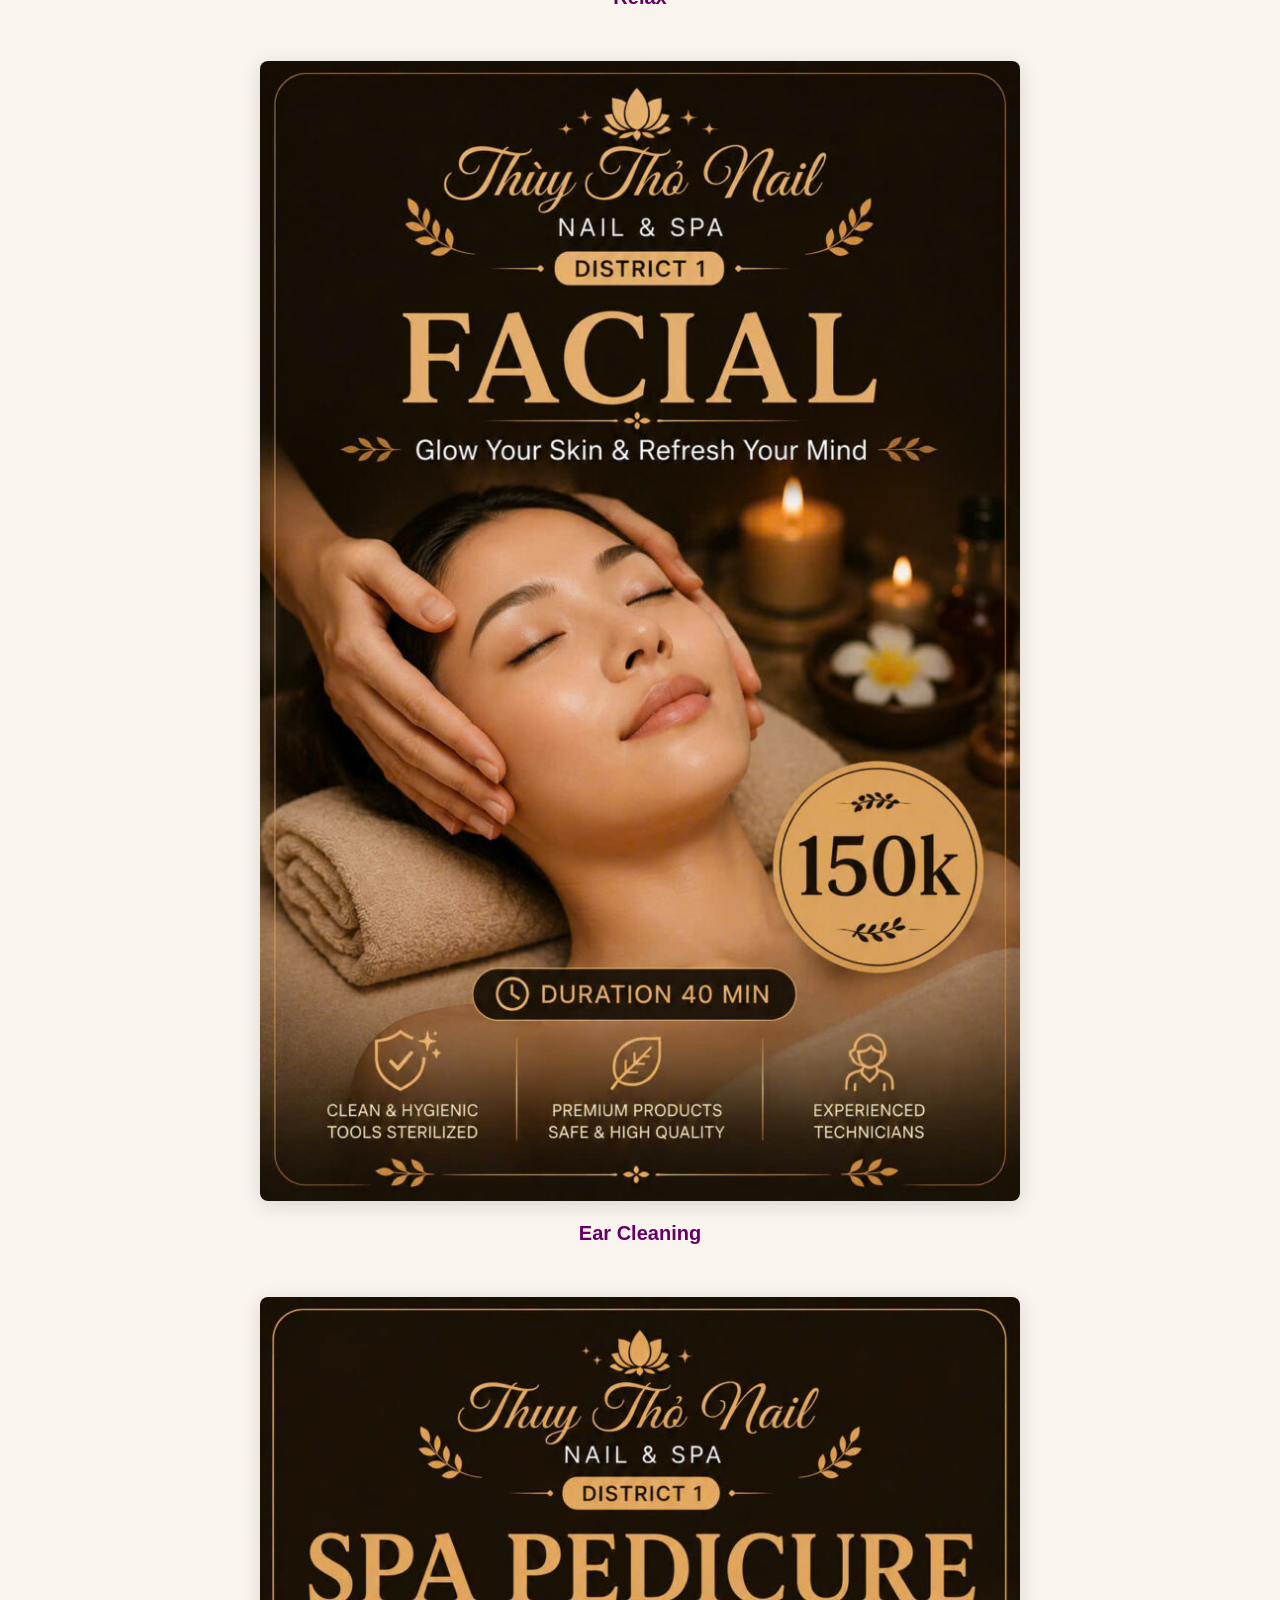
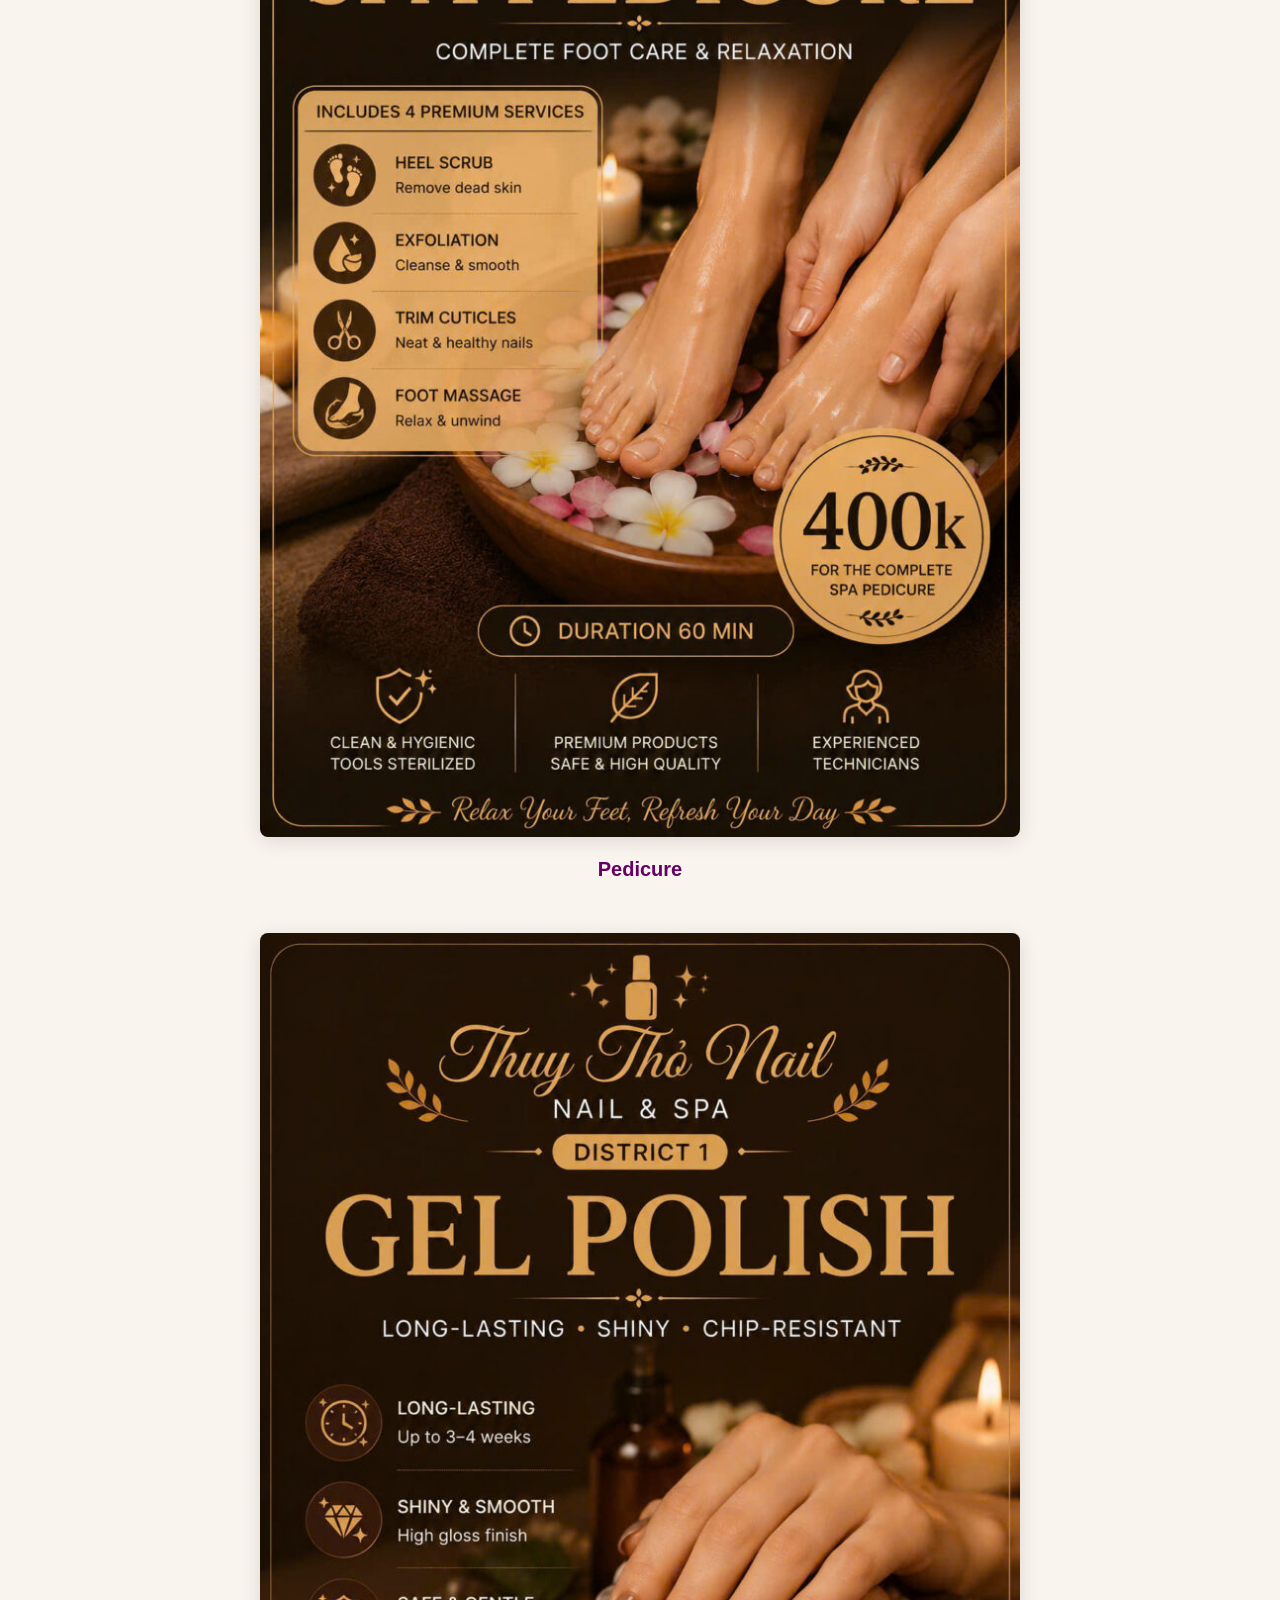
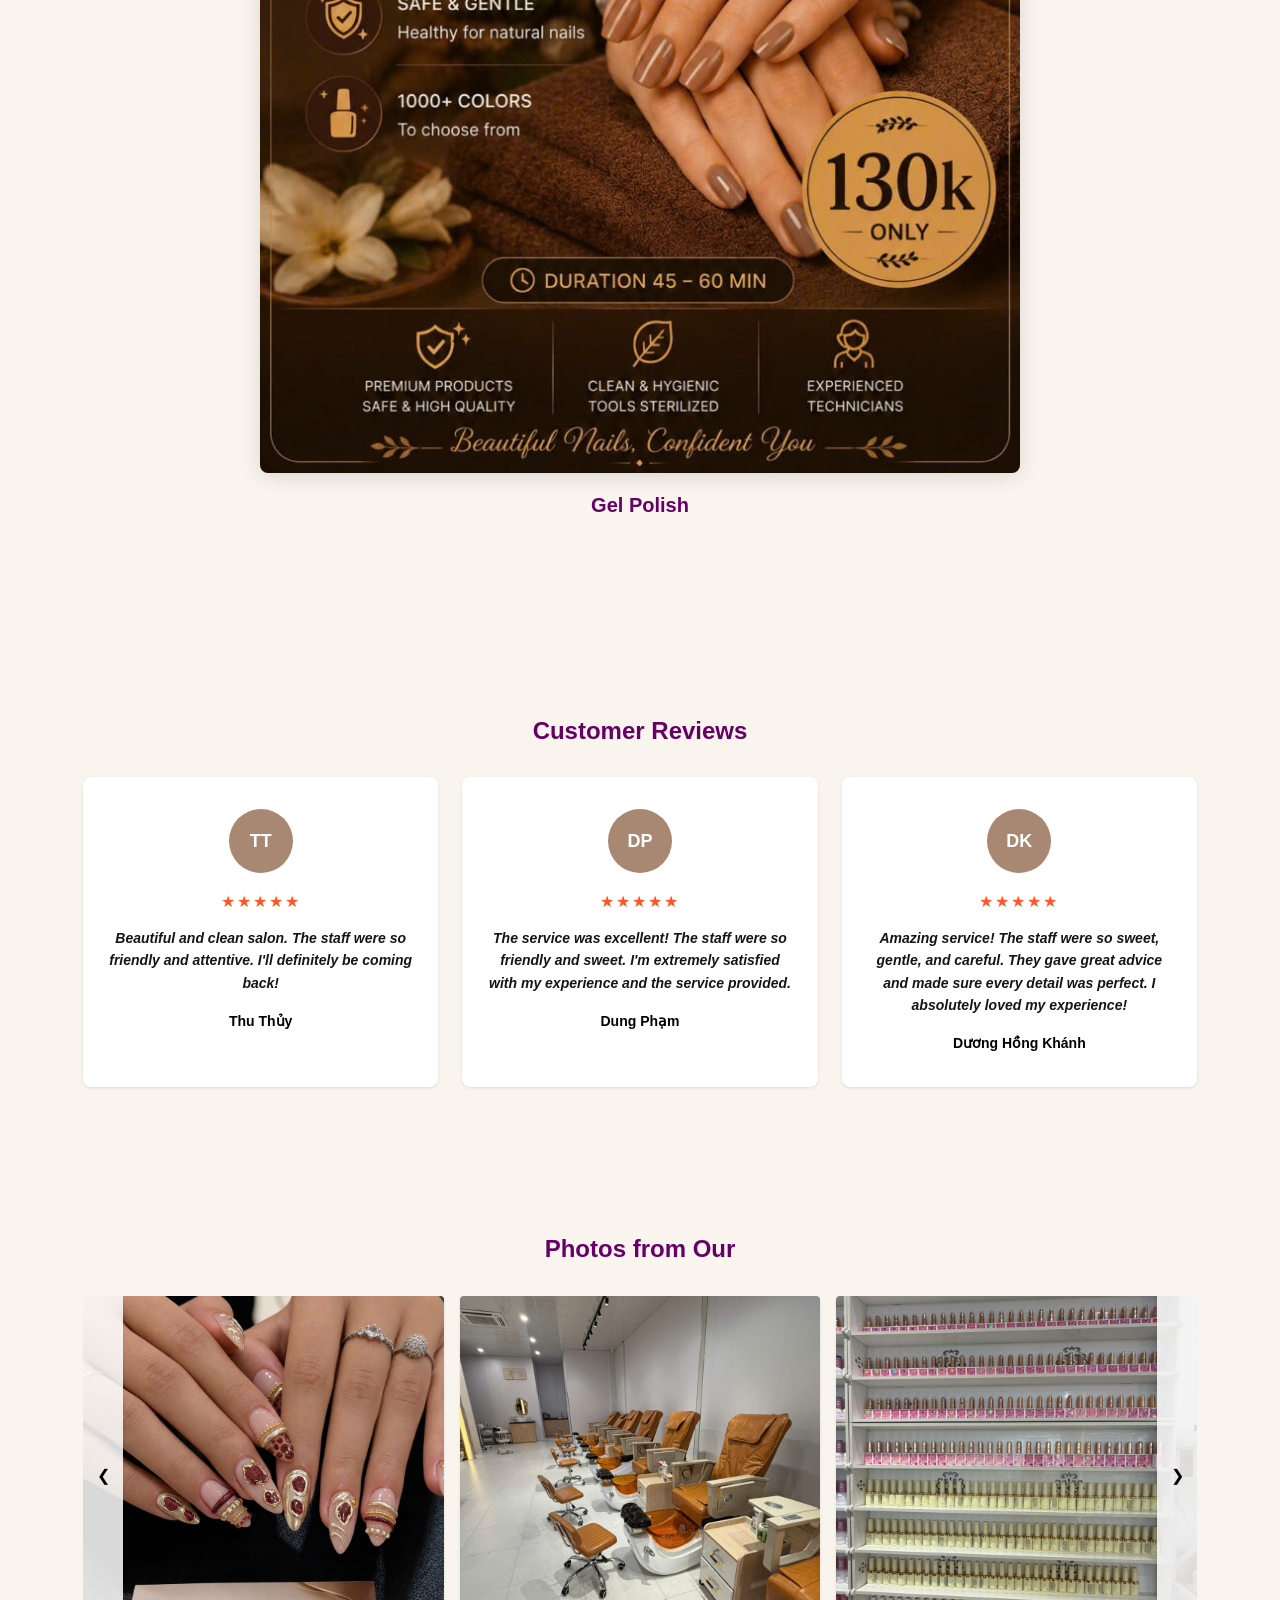
==== commit 7ce0bbab: "feat: update menu images, gallery items, and mobile hero styling" ====
--- a/html/index.html
+++ b/html/index.html
@@ -202,7 +202,7 @@
           <h2 class="section-title-main menu-service__title">Menu Service</h2>
           <div class="menu-service__poster" data-animate>
             <img
-              src="assets/images/z8015954547315_3c9cb81fe59378304302e0c145855cd3-768x1151.jpg"
+              src="assets/images/soho-menu-cover.jpg"
               alt="Soho Nailounge price menu"
             />
           </div>
@@ -214,32 +214,22 @@
             <div class="carousel__track">
               <div class="carousel__slide">
                 <img
-                  src="assets/images/z7779912260843_b9cccc5753897205a94085f1f6d99482.jpg"
-                  alt="Services price menu"
-                />
-                <img
-                  src="assets/images/z7779912260988_6251c6f3248f536b1c0eb579550483ee.jpg"
-                  alt="Shampoo care price menu"
-                />
-              </div>
-              <div class="carousel__slide">
-                <img
-                  src="assets/images/z7779912379117_9982ad821386d8e5eaa3683d21c7542d.jpg"
-                  alt="Men's combo price menu"
-                />
-                <img
-                  src="assets/images/z7779912381369_fc3b5bad0040239d06e00063f7e5130e.jpg"
-                  alt="Relax combo price menu"
-                />
-              </div>
-              <div class="carousel__slide">
-                <img
-                  src="assets/images/z7779912551053_1f955ee56354f765e3c32f36cbf5e977.jpg"
-                  alt="Gel nail care combo price menu"
-                />
-                <img
-                  src="assets/images/z7779912556553_a5ea1d9c6509a6acceb8691268e935df.jpg"
-                  alt="Nail extension price menu"
+                  src="assets/images/soho-menu-manicure-enhancements.jpg"
+                  alt="Manicure and nail enhancements price menu"
+                />
+                <img
+                  src="assets/images/soho-menu-pedicure.jpg"
+                  alt="Pedicure price menu"
+                />
+              </div>
+              <div class="carousel__slide">
+                <img
+                  src="assets/images/soho-menu-hairwash-waxing.jpg"
+                  alt="Hair wash and waxing price menu"
+                />
+                <img
+                  src="assets/images/soho-menu-additional-services.jpg"
+                  alt="Additional services price menu"
                 />
               </div>
             </div>
@@ -464,6 +454,24 @@
             <div class="carousel__track">
               <div class="carousel__slide">
                 <img
+                  src="assets/images/soho-nail-art-gold-closeup.jpg"
+                  alt="Soho Nail Lounge gold nail art closeup"
+                />
+                <img
+                  src="assets/images/soho-salon-pedicure-chairs.jpg"
+                  alt="Soho Nail Lounge pedicure chairs"
+                />
+                <img
+                  src="assets/images/soho-salon-nail-polish-wall-1.jpg"
+                  alt="Soho Nail Lounge nail polish wall"
+                />
+              </div>
+              <div class="carousel__slide">
+                <img
+                  src="assets/images/soho-salon-nail-polish-wall-2.jpg"
+                  alt="Soho Nail Lounge nail polish wall"
+                />
+                <img
                   src="assets/images/soho-nail-art-closeup.jpg"
                   alt="Soho Nail Lounge customer nail art"
                 />
@@ -471,12 +479,12 @@
                   src="assets/images/screenshot_1761882490.png"
                   alt="Soho Nailounge customer photo"
                 />
+              </div>
+              <div class="carousel__slide">
                 <img
                   src="assets/images/screenshot_1761882739.png"
                   alt="Soho Nailounge customer photo"
                 />
-              </div>
-              <div class="carousel__slide">
                 <img
                   src="assets/images/screenshot_1761882762.png"
                   alt="Soho Nailounge customer photo"
@@ -485,12 +493,12 @@
                   src="assets/images/screenshot_1761882802.png"
                   alt="Soho Nailounge customer photo"
                 />
+              </div>
+              <div class="carousel__slide">
                 <img
                   src="assets/images/screenshot_1761882872.png"
                   alt="Soho Nailounge customer photo"
                 />
-              </div>
-              <div class="carousel__slide">
                 <img
                   src="assets/images/screenshot_1761882912.png"
                   alt="Soho Nailounge customer photo"
@@ -499,12 +507,12 @@
                   src="assets/images/screenshot_1761882921.png"
                   alt="Soho Nailounge customer photo"
                 />
+              </div>
+              <div class="carousel__slide">
                 <img
                   src="assets/images/screenshot_1761882985.png"
                   alt="Soho Nailounge customer photo"
                 />
-              </div>
-              <div class="carousel__slide">
                 <img
                   src="assets/images/screenshot_1761883021.png"
                   alt="Soho Nailounge customer photo"
@@ -513,6 +521,8 @@
                   src="assets/images/screenshot_1761883080.png"
                   alt="Soho Nailounge customer photo"
                 />
+              </div>
+              <div class="carousel__slide">
                 <img
                   src="assets/images/screenshot_1761883102.png"
                   alt="Soho Nailounge customer photo"
--- a/html/css/components/hero.css
+++ b/html/css/components/hero.css
@@ -43,7 +43,7 @@
 }
 
 .hero__welcome a {
-  color: rgb(128, 0, 128);;
+  color: rgb(128, 0, 128);
   font-weight: 700;
 }
 
@@ -52,11 +52,21 @@
 }
 
 @media (max-width: 768px) {
+  .hero {
+    padding-bottom: 0;
+  }
   .hero__bg {
-    height: 320px;
+    height: 700px;
   }
   .hero__welcome {
+    top: 50%;
+    bottom: auto;
+    left: 50%;
+    transform: translate(-50%, -50%);
     padding: var(--space-6) var(--space-4);
+  }
+  .hero__welcome.is-visible {
+    transform: translate(-50%, -50%);
   }
   .hero__welcome-title {
     font-size: var(--text-lg);
@@ -113,6 +123,10 @@
 }
 
 @media (max-width: 768px) {
+  .locations {
+    margin-top: 50px !important;
+  }
+
   .locations__grid {
     grid-template-columns: 1fr;
     gap: var(--space-6);
